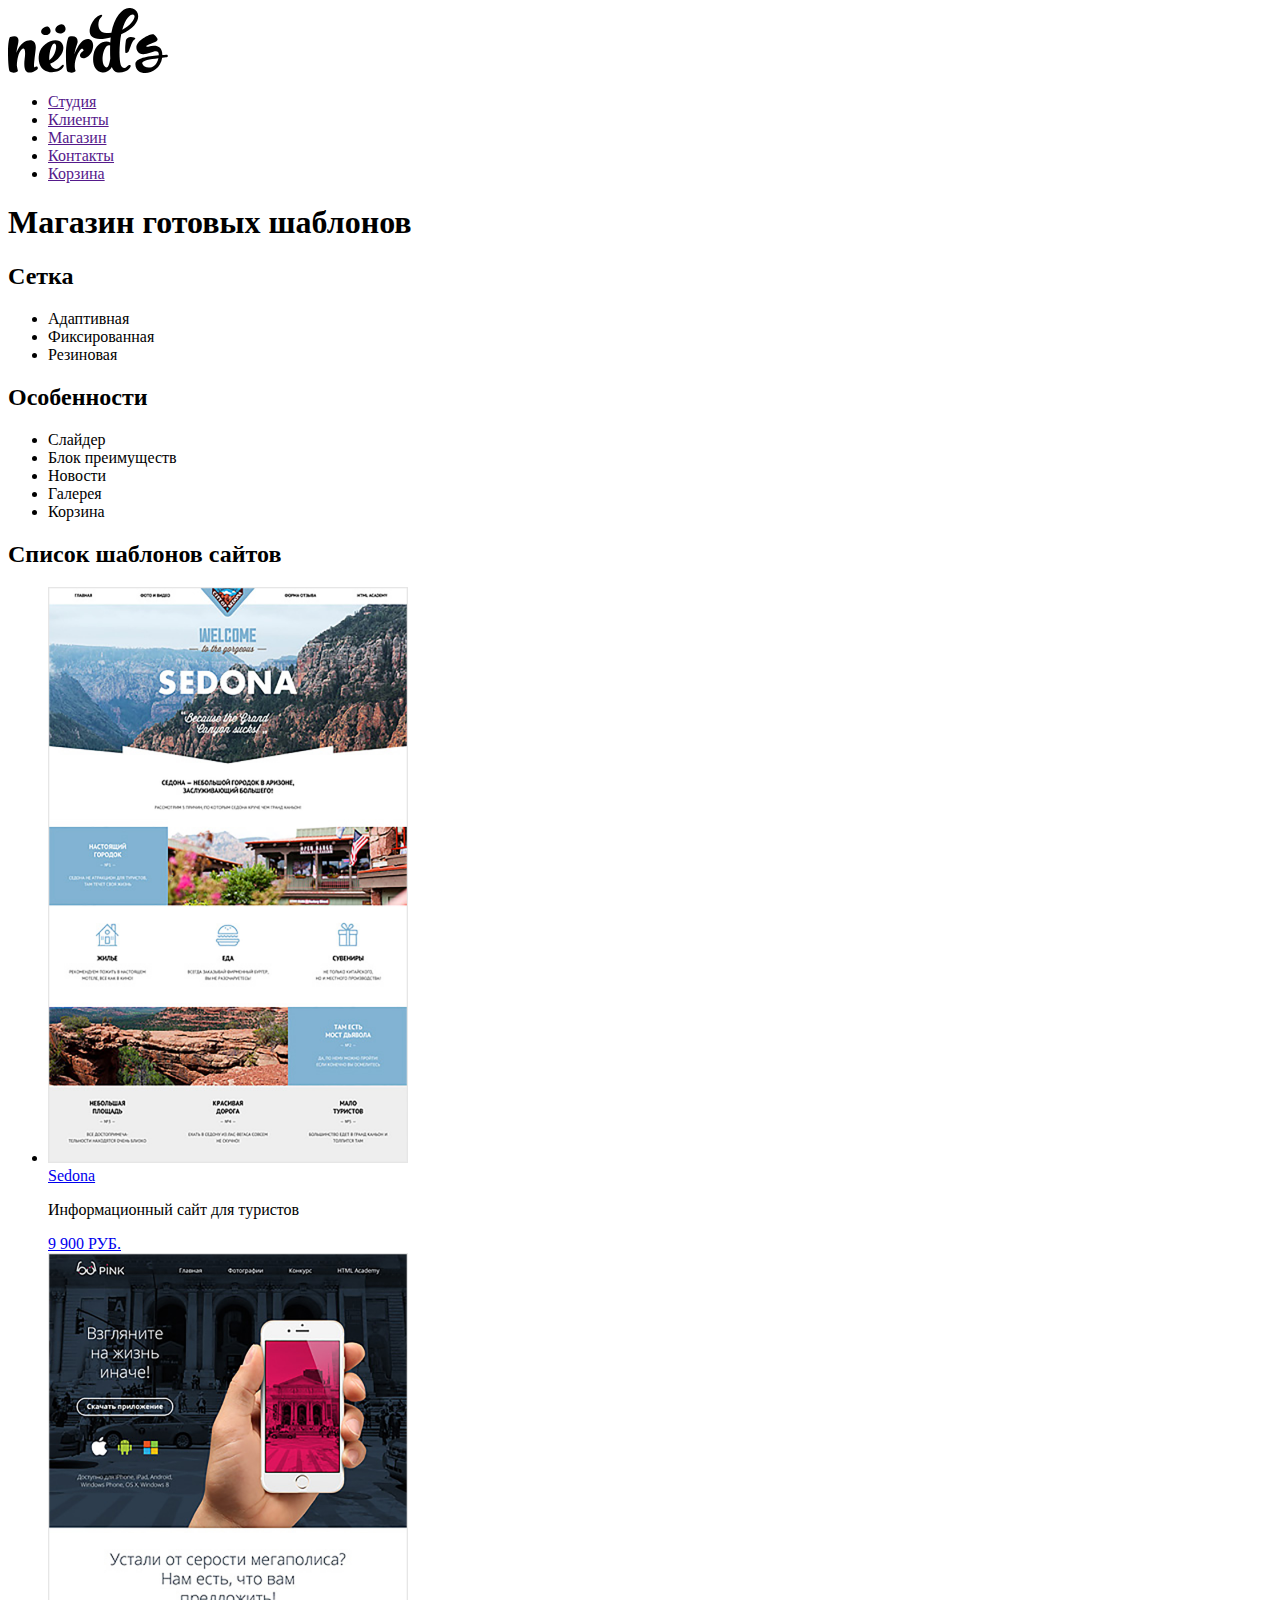
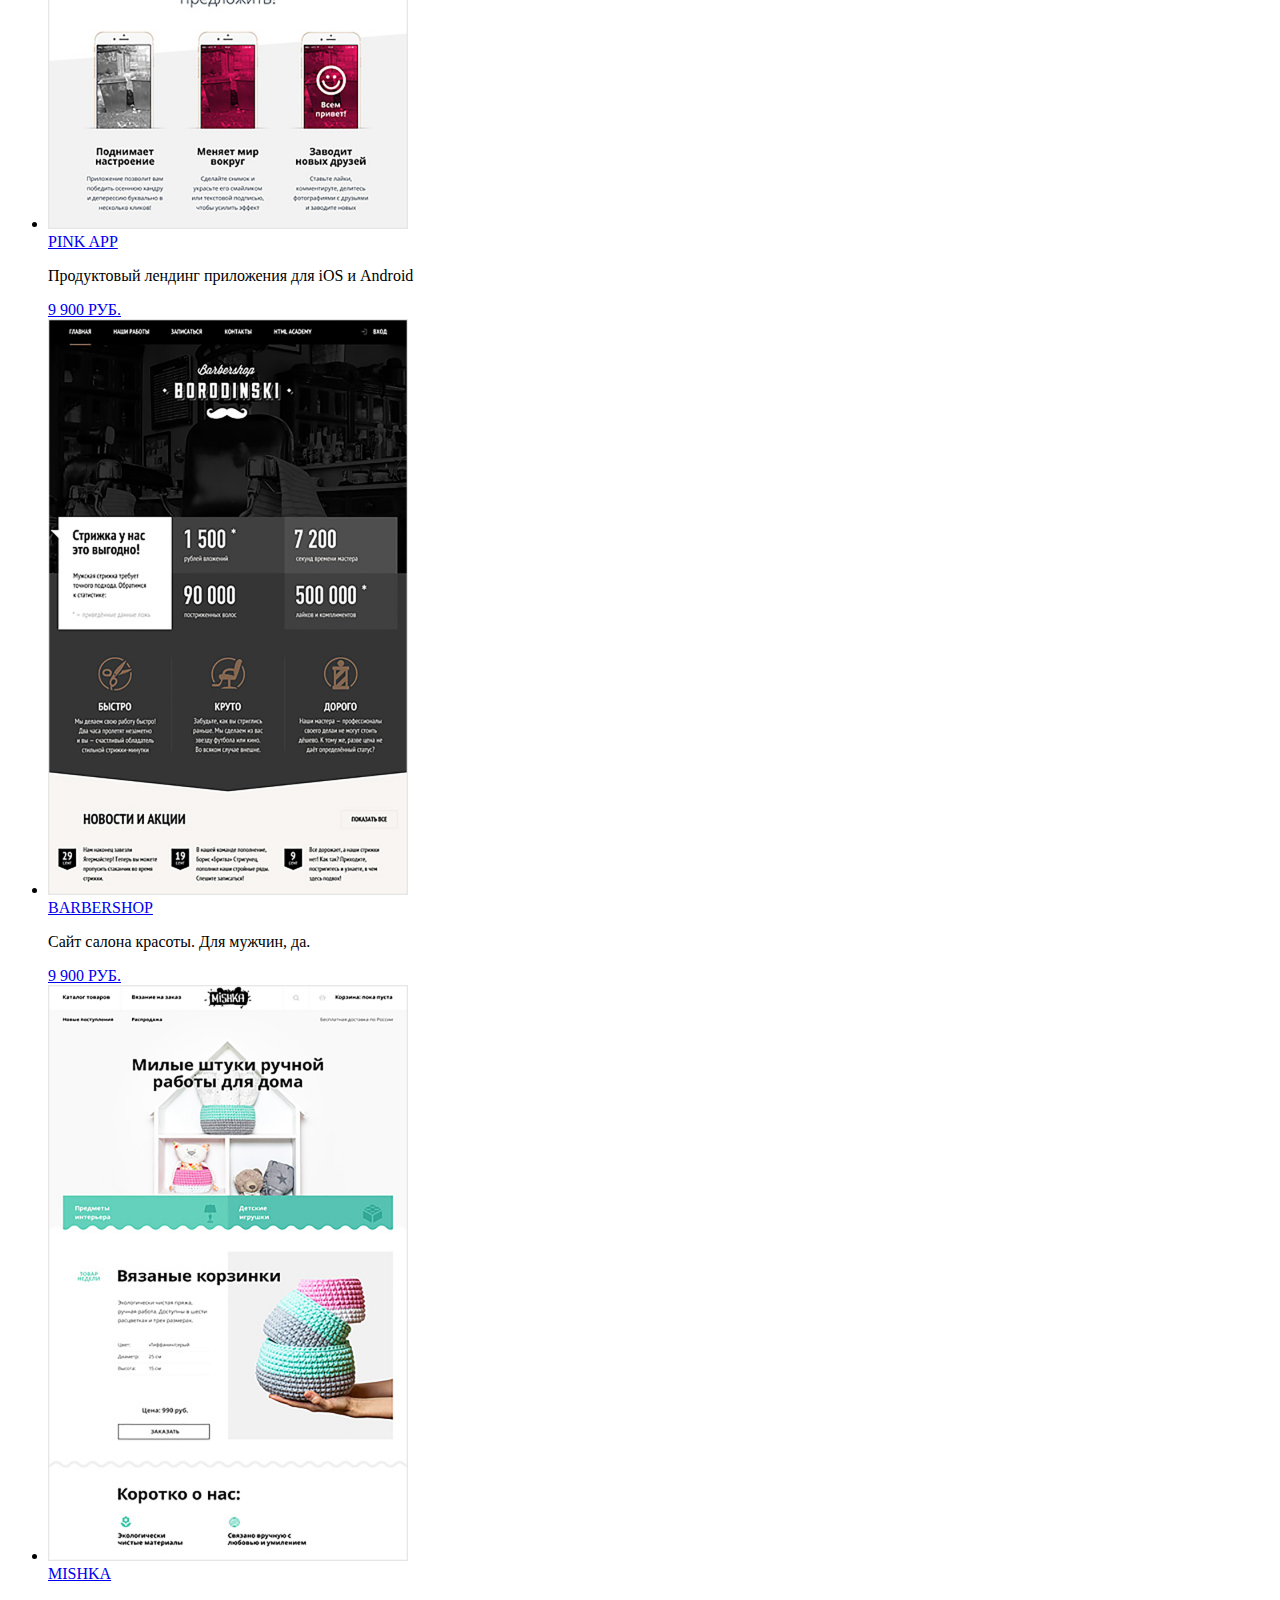
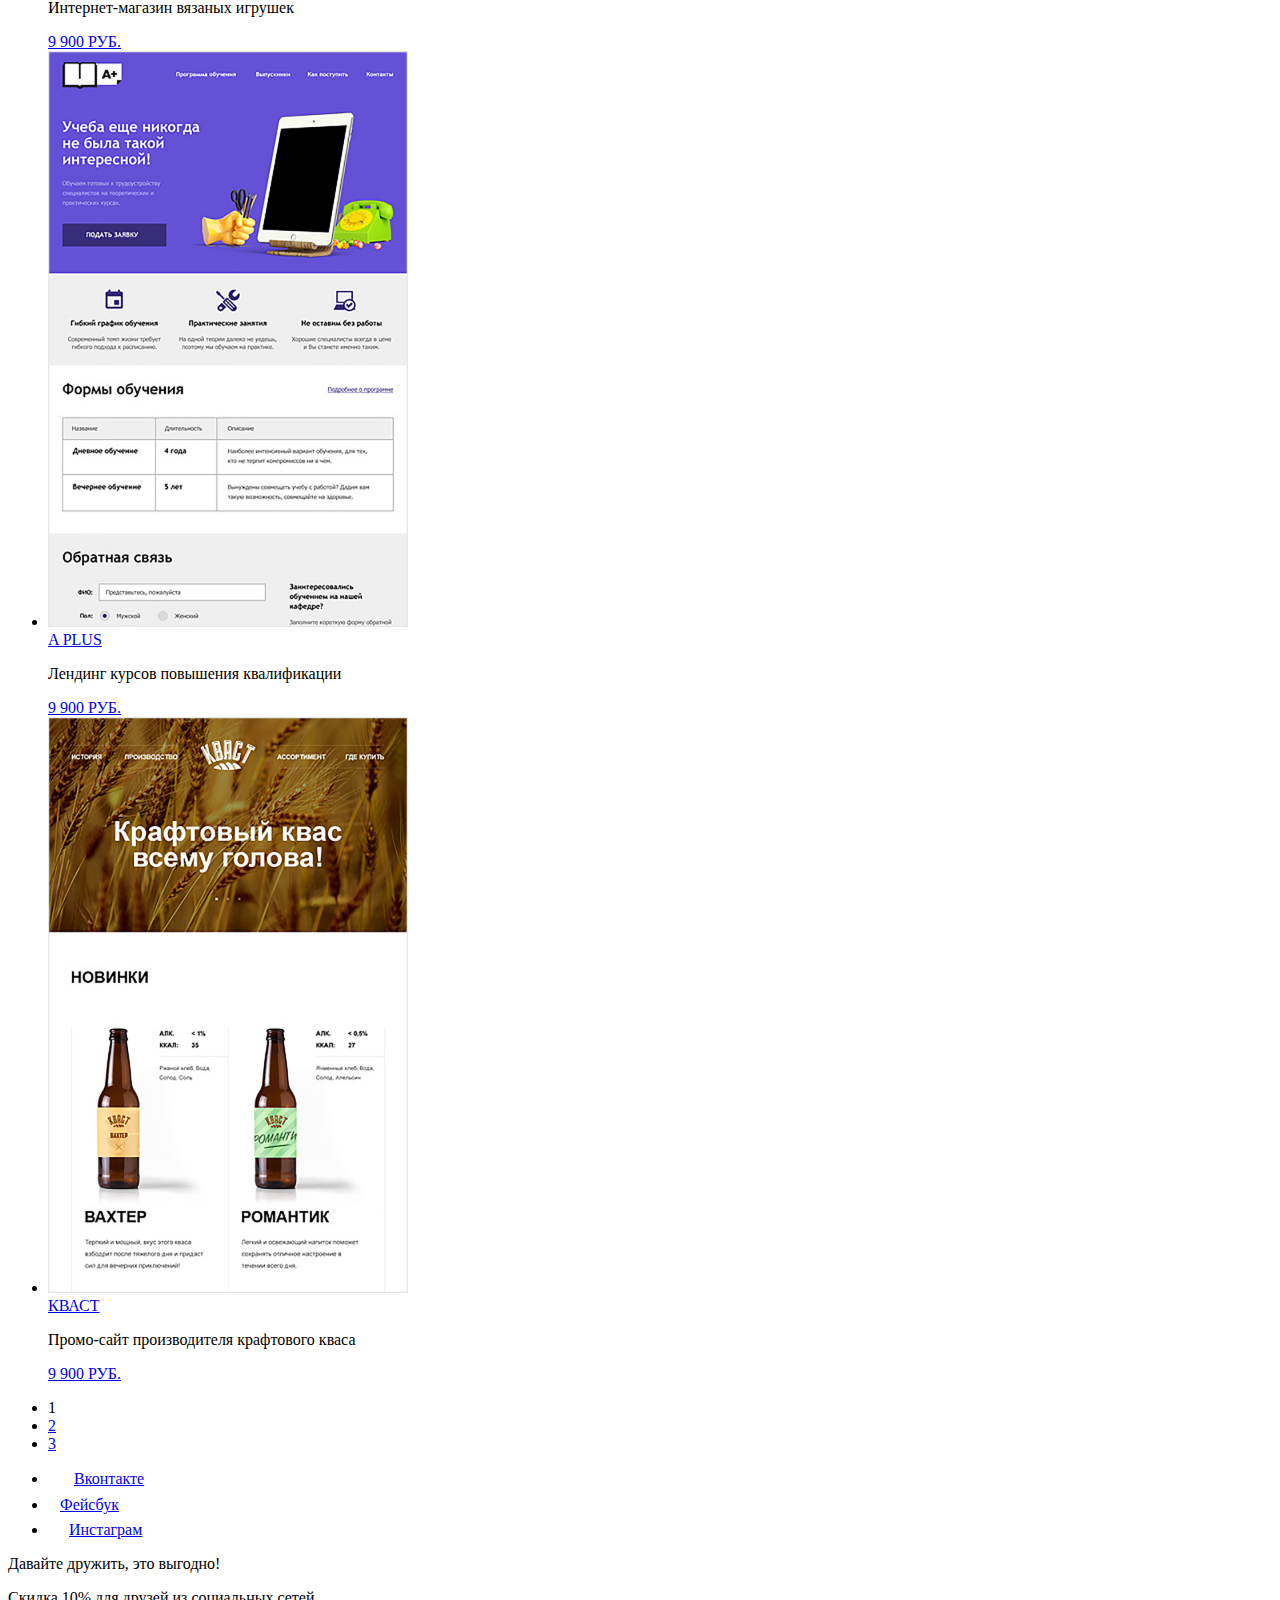
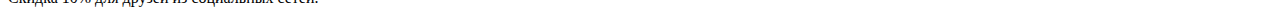
==== catalog.html @ 33300902 "Удалил лишнее, после замечаний" ====
<!DOCTYPE html>
<html lang="ru">
  <head>
    <meta charset="utf-8">
    <title>HTML Academy: Нёрдс</title>
  </head>
  <body>
    <header class="main-header">
      <nav class="main-navigation">
        <a class="main-header-logo" href="index.html">
          <svg xmlns="http://www.w3.org/2000/svg" width="160" height="65" viewBox="0 0 160 65"><path d="M157.936 49.374c-1.235.161-2.523.271-3.757.377v.056c-2.415 17.364-26.188 20.231-26.779 6.599-.269-6.167 11.593-7.95 23.398-9.088.429-11.09-15.901 5.667-21.608-4.601-5.019-9.025 14.632-17.938 16.728-16.102 6.438 5.636 3.404 6.618-1.379 8.335-9.49 3.41-5.791 4.107-4.511 3.726 7.569-2.253 14.366-1.04 14.312 8.317 1.288-.107 2.522-.163 3.757-.271 2.306-.215 2.467 2.435-.161 2.652zm-7.514.756c-9.124 1.028-17.013 2.436-16.153 5.355 1.716 5.573 13.577 6.818 16.153-5.355zM117.678 44.918c-.682-.037-.703-6.038.112-11.688 1.005-6.951 11.935-3.357 9.093-1.906-2.975 1.52-4.429 8.718-6.266 12.087-.635 1.161-2.605 1.526-2.939 1.507zM42.105 21.002c2.376 4.866-4.937 8.171-8.292 4.521-1.398-1.555-.755-4.56 2.636-6.193 1.697-.836 4.073-1.596 5.656 1.672zM57.062 18.861c2.585 5.297-5.38 8.896-9.031 4.922-1.522-1.695-.823-4.963 2.873-6.742 1.846-.911 4.432-1.736 6.158 1.82zM28.883 61.666c-7.919 5.338-14.219 4.159-12.212-10.848 1.45-10.904-.948-11.521-3.122-9.442-2.845 2.697-4.628 9.723-4.684 16.412a50.98 50.98 0 0 0 1.004 4.776c.334 1.63-4.907 3.315-7.974 1.011C.837 62.79 0 54.865 0 44.131c0-8.824 1.171-14.895 2.23-15.175 8.029-2.191 9.312 1.348 7.583 7.981a47.637 47.637 0 0 0-1.395 7.924c1.673-4.664 4.071-8.485 6.803-10.173 7.416-4.664 13.605-2.473 12.434 6.801-2.007 16.58-2.174 18.827-.39 17.535 2.231-1.574 3.68 1.238 1.618 2.642zM54.982 59.59c-2.175 3.484-7.806 5.171-13.216 4.552-7.75-.843-12.545-7.756-10.705-18.097 2.008-11.185 18.065-18.322 23.196-10.341 3.735 5.789-2.175 16.017-11.597 19.783l-.502.168c1.951 5.171 6.579 7.476 11.039 2.36 2.119-2.36 3.624-1.348 1.785 1.575zm-13.605-7.418c5.855-4.159 7.806-13.32 6.189-15.905-1.728-2.697-5.074 1.517-6.245 11.746-.111 1.461-.111 2.865.056 4.159zM83.091 44.992c-1.597 2.507-3.903 4.384-5.966 5.059-2.398.73-5.185.056-5.185-2.698 0-1.011.892-3.372 3.624-4.721-.168-1.911-1.394-2.417-2.286-1.686-3.345 2.586-7.417 12.25-6.356 19.221.055.168.055.337.055.506.168.617.335 1.237.558 1.854.557 1.574-4.907 3.316-7.973.956-1.059-.788-1.617-6.97-1.617-17.704 0-8.824 1.951-16.636 3.011-16.917 6.412-1.743 10.147 1.292 8.14 7.249-1.171 3.373-2.23 6.801-2.843 10.399 2.453-6.688 6.523-12.872 9.812-14.501 5.856-2.923 10.092.956 8.867 7.813-.056.11-.112.393-.112.449-.056.562-.566 2.302-.39 1.741-.516 1.645-.892 2.277-1.339 2.98z"/><path d="M113.207 26.161a86.988 86.988 0 0 0-1.115 7.531c-1.059 10.06-.612 18.996.613 22.986.726 2.137 3.457 4.946 6.078 2.023 2.843-3.203 5.967-1.349 2.174 2.416-2.34 2.305-6.689 3.878-11.039 3.428-3.123-.393-5.018-2.415-6.134-5.505-.444.898-.947 1.685-1.56 2.302-2.119 2.193-4.685 3.43-7.974 3.092-6.637-.73-10.538-7.923-8.699-18.153 1.952-10.791 11.319-14.725 16.728-11.857.112-1.349.223-2.699.335-4.104.055-.281.055-.562.11-.843a96.962 96.962 0 0 1-4.962.956C73.787 34.423 82.04 14.864 87.894 9.75c6.636-5.733 7.36-1.855 5.297-.562-3.68 2.36-5.297 15.905 5.241 15.905 1.729 0 3.346-.112 4.962-.281C106.685 6.49 116.665-2.391 124.75.532c8.976 3.26 8.029 17.535-11.543 25.629zm-10.928 24.393c-.224-3.542-.224-7.532-.167-11.636 0-.506.056-1.011.056-1.461-3.346-1.518-6.635 3.653-7.473 10.792-.946 8.373 2.788 12.813 4.908 10.791 1.617-1.631 2.453-6.803 2.676-8.486zm24.086-43.165c-1.784-2.642-8.307.562-12.098 14.332 9.535-4.554 13.326-12.422 12.098-14.332z"/></svg>
      </a>
        <ul class="site-navigation">
          <li><a href="">Студия</a></li>
          <li><a href="">Клиенты</a></li>
          <li><a href="">Магазин</a></li><!--Ссылку убрал-->
          <li><a href="">Контакты</a></li>
          <li><a href="">Корзина</a></li>
        </ul>
      </nav>
    </header>
    <main class="container">
      <h1 class="page-title">Магазин готовых шаблонов</h1><!--вытащил из article-->
      <article><!--Это дополнительная обёртка для стилизации-->
        <section class="filters">
        <h2 class="visually-hidden">Сетка</h2>
          <ul>
            <li>Адаптивная</li>
            <li>Фиксированная</li>
            <li>Резиновая</li>
          </ul>
        <h2 class="visually hidden">Особенности</h2>
          <ul>
            <li>Слайдер</li>
            <li>Блок преимуществ</li>
            <li>Новости</li>
            <li>Галерея</li>
            <li>Корзина</li>
          </ul>
      </section>
    </article>
      <section class="catalog">
        <h2 class="visually-hidden">Список шаблонов сайтов</h2>
        <ul class="catalog-list">
          <li class="catalog-item">
            <img src="img/content/img-sedona-jpg@3x.jpg" width="360" height="576"
              alt="Sedona-информационный сайт для туристов">
            <div><a href="#">Sedona</a>
              <p>Информационный сайт для туристов</p>
              <a class="button" href="#">9 900 РУБ.</a>
            </div>
          </li>
          <li class="catalog-item">
            <img src="img/content/img-pink-jpg@3x.jpg" width="360" height="576"
              alt="PINK APP-Продуктовый лендинг приложения для iOS и Android">
            <div><a href="#">PINK APP</a>
              <p>Продуктовый лендинг приложения для iOS и Android</p>
              <a class="button" href="#">9 900 РУБ.</a>
            </div>
          </li>
          <li class="catalog-item">
            <img src="img/content/img-barbershop-jpg@3x.jpg" width="360" height="576"
              alt="BARBERSHOP-Сайт салона красоты. Для мужчин, да.">
            <div><a href="#">BARBERSHOP</a>
              <p>Сайт салона красоты. Для мужчин, да.</p>
              <a class="button" href="#">9 900 РУБ.</a>
            </div>
          </li>
          <li class="catalog-item">
            <img src="img/content/img-mishka-jpg@3x.jpg" width="360" height="576"
              alt="MISHKA-Интернет-магазин вязаных игрушек">
            <div><a href="#">MISHKA</a>
              <p>Интернет-магазин вязаных игрушек</p>
              <a class="button" href="#">9 900 РУБ.</a>
            </div>
          </li>
          <li class="catalog-item">
            <img src="img/content/img-aplus-jpg@3x.jpg" width="360" height="576"
              alt="A PLUS-Лендинг курсов повышения квалификации">
            <div><a href="#">A PLUS</a>
              <p>Лендинг курсов повышения квалификации</p>
              <a class="button" href="#">9 900 РУБ.</a>
            </div>
          </li>
          <li class="catalog-item">
            <img src="img/content/img-kvast-jpg@3x.jpg" width="360" height="576"
              alt="КВАСТ-Промо-сайт производителя крафтового кваса">
            <div><a href="#">КВАСТ</a>
              <p>Промо-сайт производителя крафтового кваса</p>
              <a class="button" href="#">9 900 РУБ.</a>
            </div>
          </li>
        </ul>
        <ul class="pagination-list">
          <li class="pagination-item pagination-item-current"><a>1</a></li>
          <li class="pagination-item"><a href="#">2</a></li>
          <li class="pagination-item"><a href="#">3</a></li>
          <!--<li class="pagination-item"><a>Следующая</a></li> Тут будет кнопка "Следующая страница"-->
        </ul>
      </section>
    </main>
    <footer>
      <ul>
        <li><a href="#"><svg xmlns="http://www.w3.org/2000/svg" width="26" height="15" viewBox="0 0 26 15"><path fill="#FFF" d="M16.138 11.51c.956-.309 2.18 2.04 3.483 2.939.978.681 1.727.534 1.727.534l3.473-.05s1.815-.112.957-1.554c-.071-.12-.503-1.069-2.585-3.022-2.177-2.043-1.882-1.712.739-5.244 1.597-2.153 2.236-3.468 2.036-4.028-.192-.539-1.365-.399-1.365-.399L20.69.713c-.381.001-.704.119-.851.515-.003.004-.621 1.666-1.445 3.079-1.741 2.989-2.436 3.148-2.724 2.961-.661-.433-.494-1.737-.494-2.664 0-2.897.432-4.105-.846-4.417-.427-.104-.739-.172-1.828-.182-1.392-.021-2.574 0-3.244.329-.445.223-.786.712-.579.74.26.035.843.16 1.155.586.401.552.389 1.789.389 1.789s.229 3.411-.54 3.834c-.528.29-1.25-.302-2.803-3.016-.793-1.388-1.392-2.922-1.392-2.922s-.116-.285-.326-.441c-.25-.185-.6-.244-.6-.244L.848.684S.29.7.085.946c-.182.218-.015.668-.015.668s2.909 6.881 6.203 10.347c3.02 3.182 6.452 2.971 6.452 2.971h1.555s.469-.054.709-.312c.224-.24.214-.691.214-.691s-.031-2.109.935-2.419z"/></svg>Вконтакте</a></li>
        <li><a href="#"><svg xmlns="http://www.w3.org/2000/svg" width="12" height="22" viewBox="0 0 12 22"><path fill="#FFF" d="M12 4V0H8a4 4 0 0 0-4 4v4H0v4h4v10h4V12h4V8H8V4h4z"/></svg>Фейсбук</a></li>
        <li><a href="#"><svg xmlns="http://www.w3.org/2000/svg" width="21" height="21" viewBox="0 0 21 21"><path fill="#FFF" d="M18 0H3C1.35 0 0 1.35 0 3v15c0 1.65 1.35 3 3 3h15c1.65 0 3-1.35 3-3V3c0-1.65-1.35-3-3-3zm-7.5 7c1.93 0 3.5 1.57 3.5 3.5S12.43 14 10.5 14 7 12.43 7 10.5 8.57 7 10.5 7zM18 18H3V9h1.181A6.504 6.504 0 0 0 4 10.5a6.5 6.5 0 1 0 13 0 6.45 6.45 0 0 0-.181-1.5H18v9zm0-11h-4V3h4v4z"/></svg>Инстаграм</a></li>
      </ul>
      <div>
        <p>Давайте дружить, это выгодно!</p>
        <p>Скидка 10% для друзей из социальных сетей.</p>
      </div>
    </footer>
  </body>
</html>
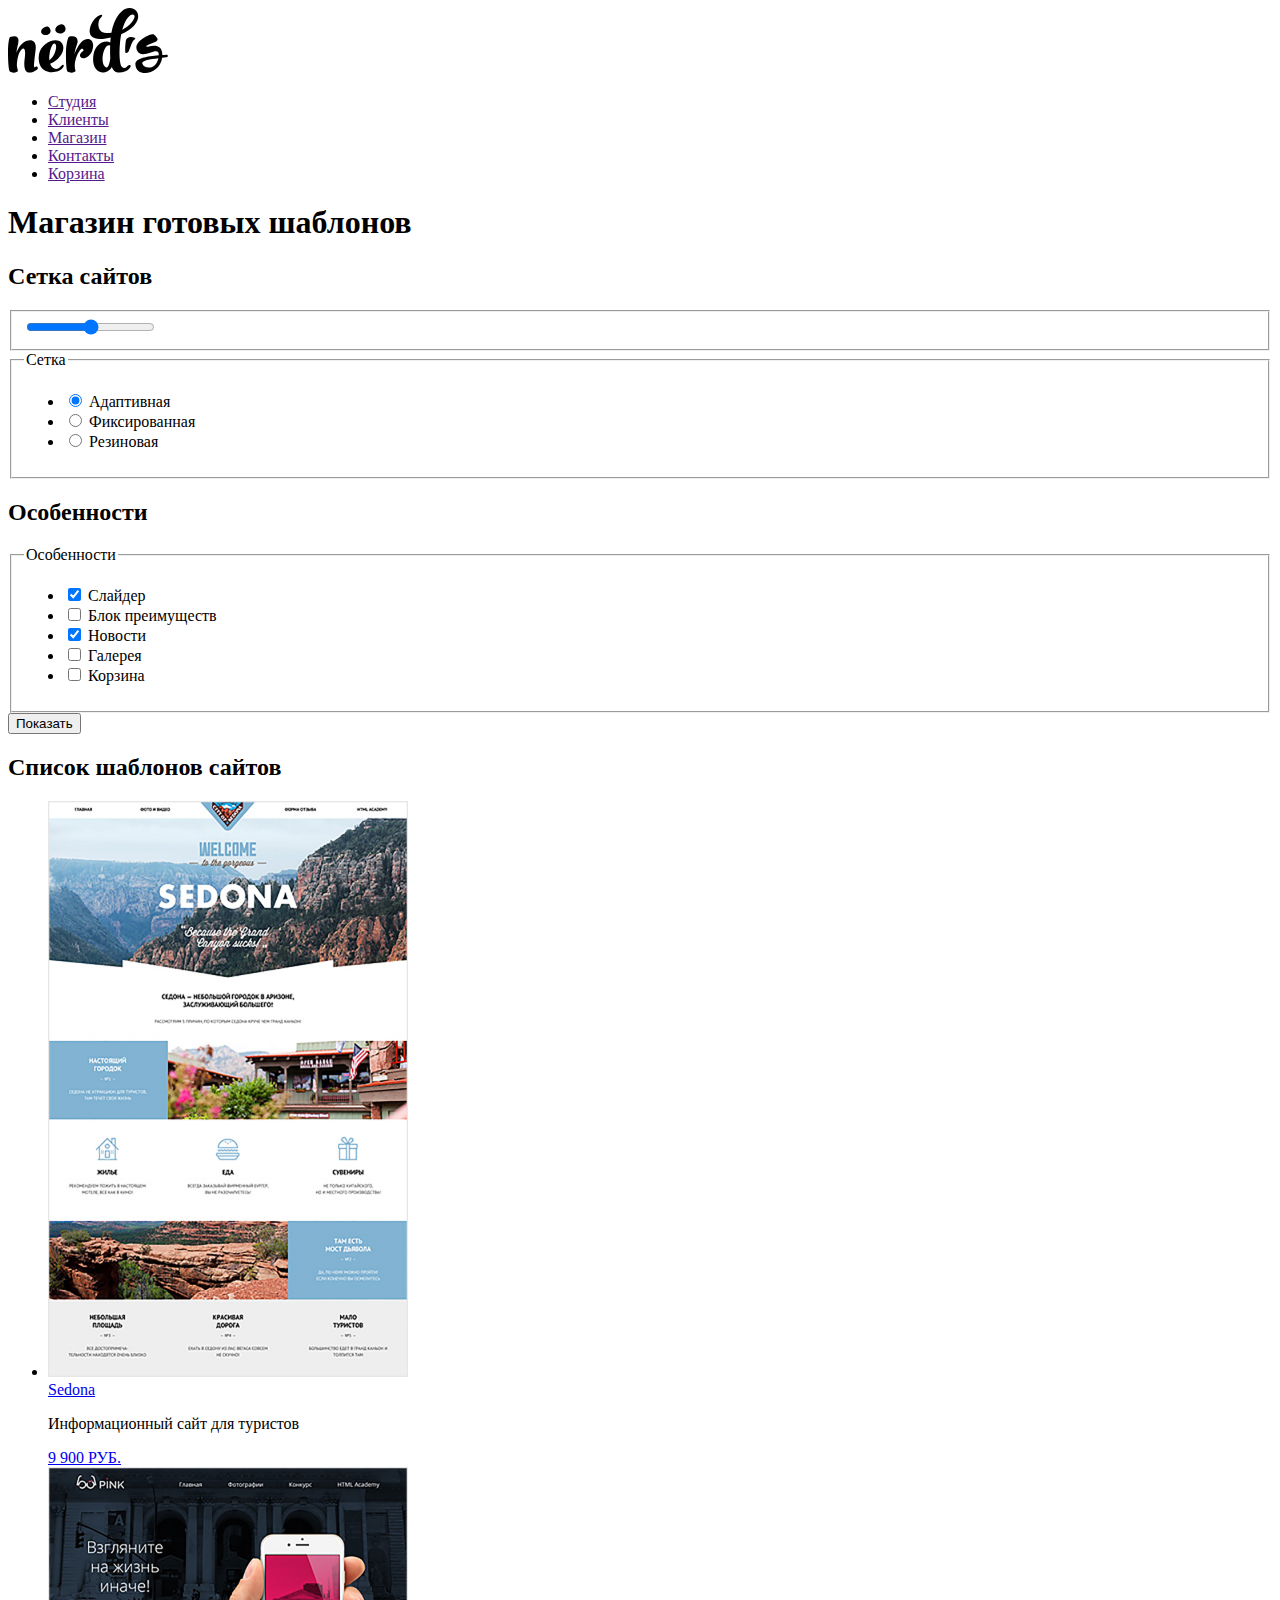
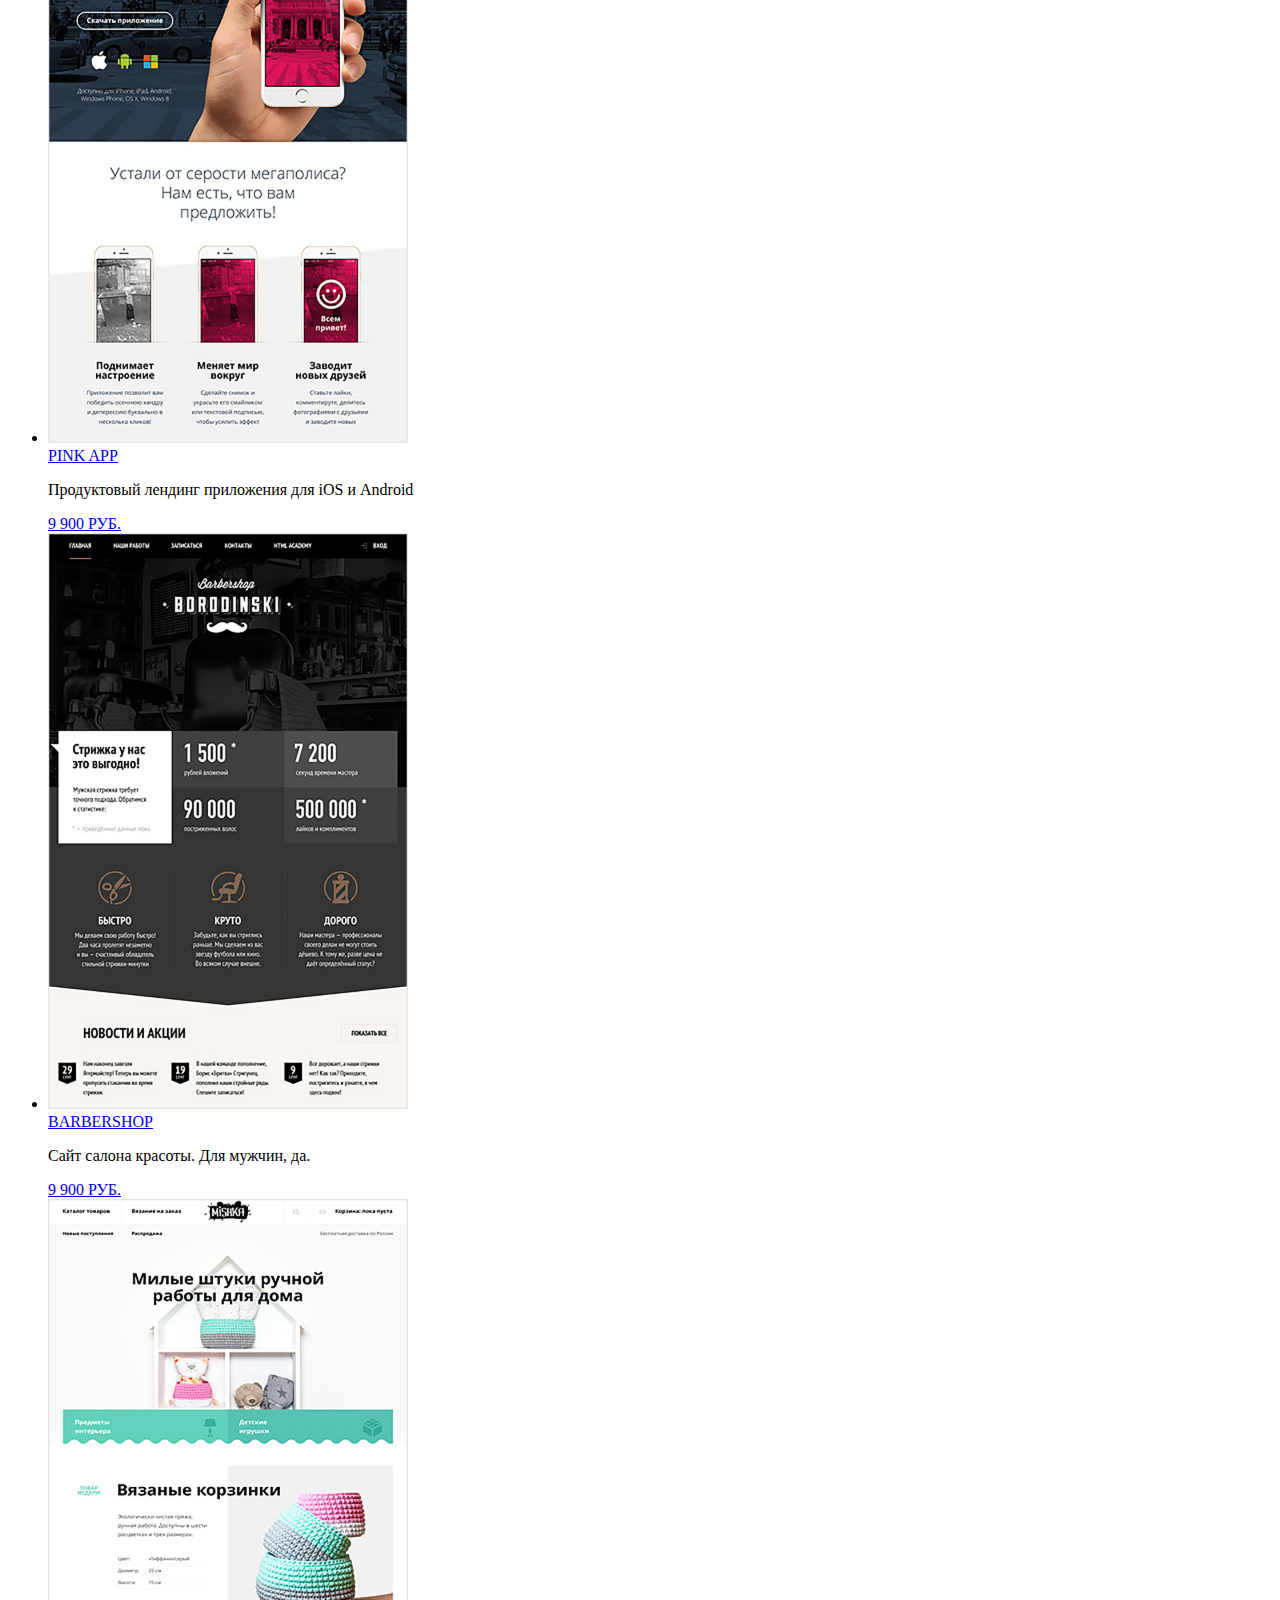
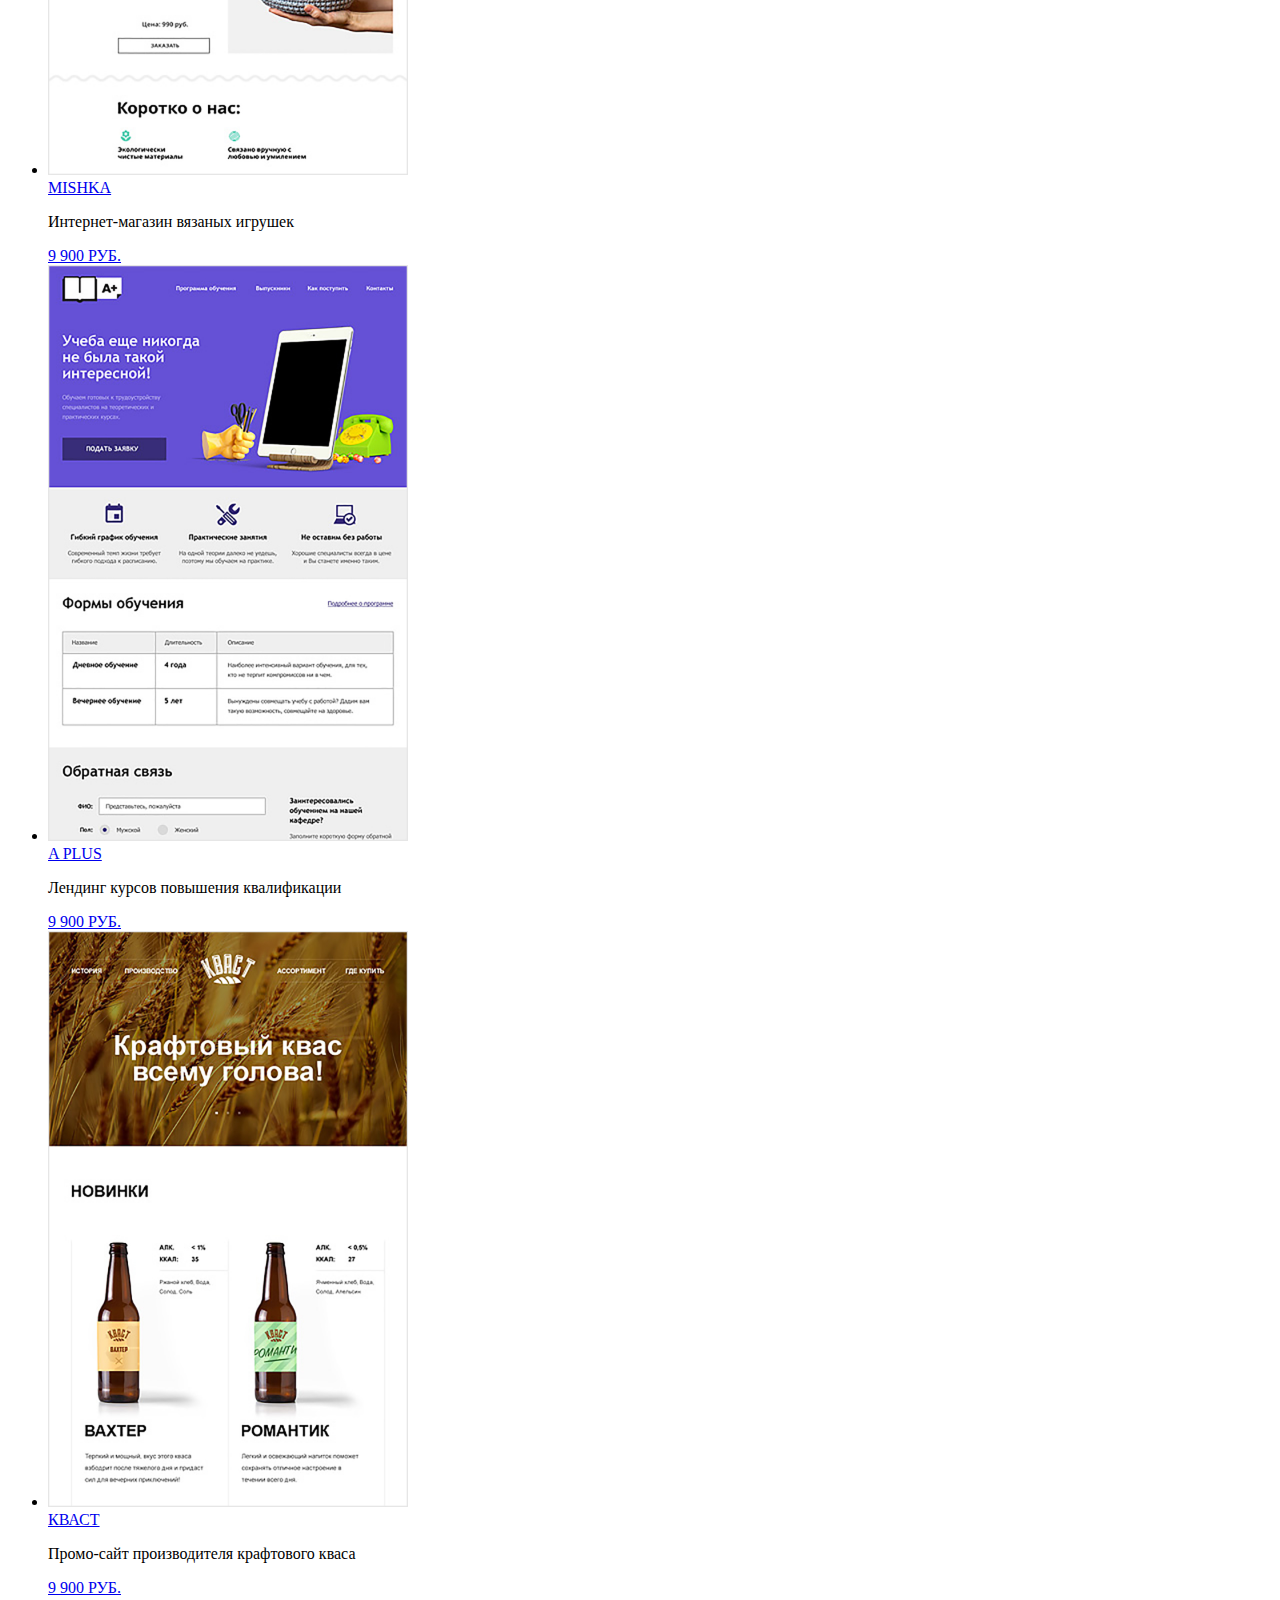
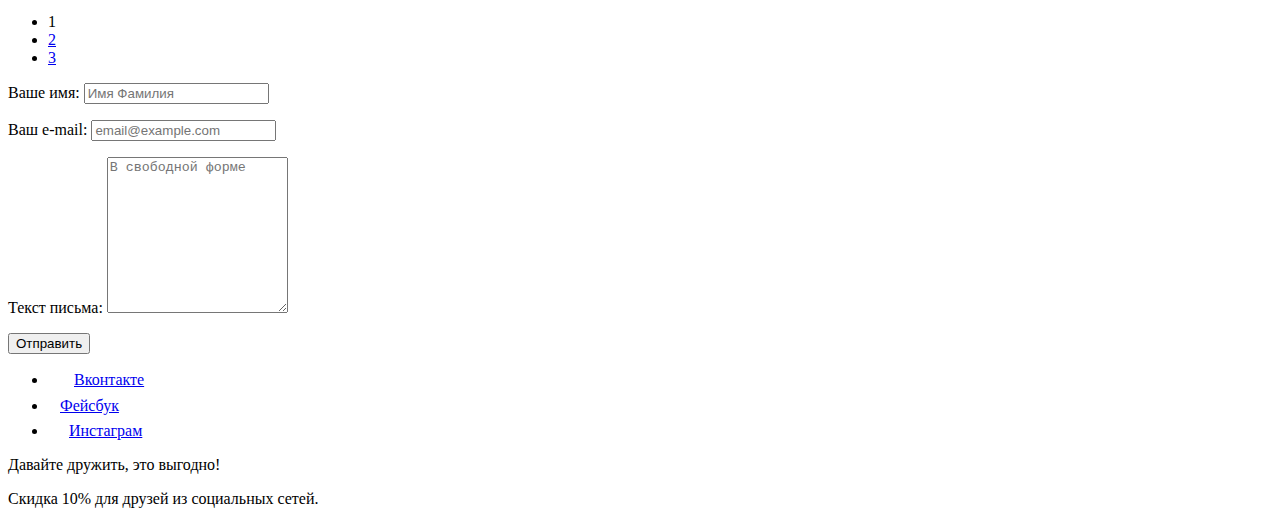
==== commit b2a6c767: "Сделаль задание №4" ====
--- a/catalog.html
+++ b/catalog.html
@@ -20,23 +20,54 @@
       </nav>
     </header>
     <main class="container">
-      <h1 class="page-title">Магазин готовых шаблонов</h1><!--вытащил из article-->
+      <h1 class="page-title">Магазин готовых шаблонов</h1>
       <article><!--Это дополнительная обёртка для стилизации-->
         <section class="filters">
-        <h2 class="visually-hidden">Сетка</h2>
+        <h2 class="visually-hidden">Сетка сайтов</h2>
+        <form class="filter" method="get" action="https://echo.htmlacademy.ru">
+          <fieldset>
+            <input type="range">
+          </fieldset>
+          <fieldset>
+            <legend>Сетка</legend>
+            <ul>
+                <li class="filter-option">
+                  <input class="visually-hidden filter-input filter-input-radio" type="radio" name="net-group"
+                id="filter-adaptive" value="adaptive" checked>
+                  <label for="filter-adaptive">Адаптивная</li>
+                <li class="filter-option">
+                  <input class="visually-hidden filter-input filter-input-radio" type="radio" name="net-group"
+                id="filter-fixed" value="fixed">
+                  <label for="filter-fixed">Фиксированная</li>
+                <li class="filter-option">
+                  <input class="visually-hidden filter-input filter-input-radio" type="radio" name="net-group"
+                id="filter-flex" value="flex">
+                  <label for="filter-flex">Резиновая</li>
+                </ul>
+          </fieldset>
+          <h2 class="visually-hidden">Особенности</h2>
+          <fieldset>
+            <legend>Особенности</legend>
           <ul>
-            <li>Адаптивная</li>
-            <li>Фиксированная</li>
-            <li>Резиновая</li>
-          </ul>
-        <h2 class="visually hidden">Особенности</h2>
-          <ul>
-            <li>Слайдер</li>
-            <li>Блок преимуществ</li>
-            <li>Новости</li>
-            <li>Галерея</li>
-            <li>Корзина</li>
-          </ul>
+            <li class="filter-option">
+              <input class="visually-hidden filter-input filter-input-checkbox" type="checkbox" name="slider" checked id="slider">
+              <label for="slider">Слайдер</li>
+            <li class="filter-option">
+              <input class="visually-hidden filter-input filter-input-checkbox" type="checkbox" name="block-advantageous" id="block-advantageous">
+              <label for="block-advantageous">Блок преимуществ</li>
+            <li class="filter-option">
+              <input class="visually-hidden filter-input filter-input-checkbox" type="checkbox" name="news" checked id="news">
+              <label for="news">Новости</li>
+            <li class="filter-option">
+              <input class="visually-hidden filter-input filter-input-checkbox" type="checkbox" name="gallery" id="gallery">
+              <label for="gallery">Галерея</li>
+            <li class="filter-option">
+              <input class="visually-hidden filter-input filter-input-checkbox" type="checkbox" name="bin" id="bin">
+              <label for="bin">Корзина</li>
+            </ul>
+          </fieldset>
+          <button type="submit" class="filter-button button">Показать</button>
+        </form>
       </section>
     </article>
       <section class="catalog">
@@ -98,6 +129,21 @@
           <!--<li class="pagination-item"><a>Следующая</a></li> Тут будет кнопка "Следующая страница"-->
         </ul>
       </section>
+      <form class="write-to-us" action="https://echo.htmlacademy.ru" method="post">
+        <p class="write-to-us-item">
+          <label for="write-to-us-item">Ваше имя:<label>
+          <input id="write-to-us-item"type="text" name="name" value="" placeholder="Имя Фамилия" required>
+        </p>
+        <p class="write-to-us-item">
+          <label for="write-to-us-email">Ваш e-mail:</label>
+        <input id="write-to-us-email" type="email" name="email" value="" placeholder="email@example.com" required>
+        </p>
+        <p class="write-to-us-item">
+          <label for="write-to-us-letter_text">Текст письма:</label>
+        <textarea id="write-to-us-letter_text" name="letter_text" placeholder="В свободной форме" rows="10" required></textarea>
+        </p>
+        <button class="button" type="submit">Отправить</button>
+      </form>
     </main>
     <footer>
       <ul>
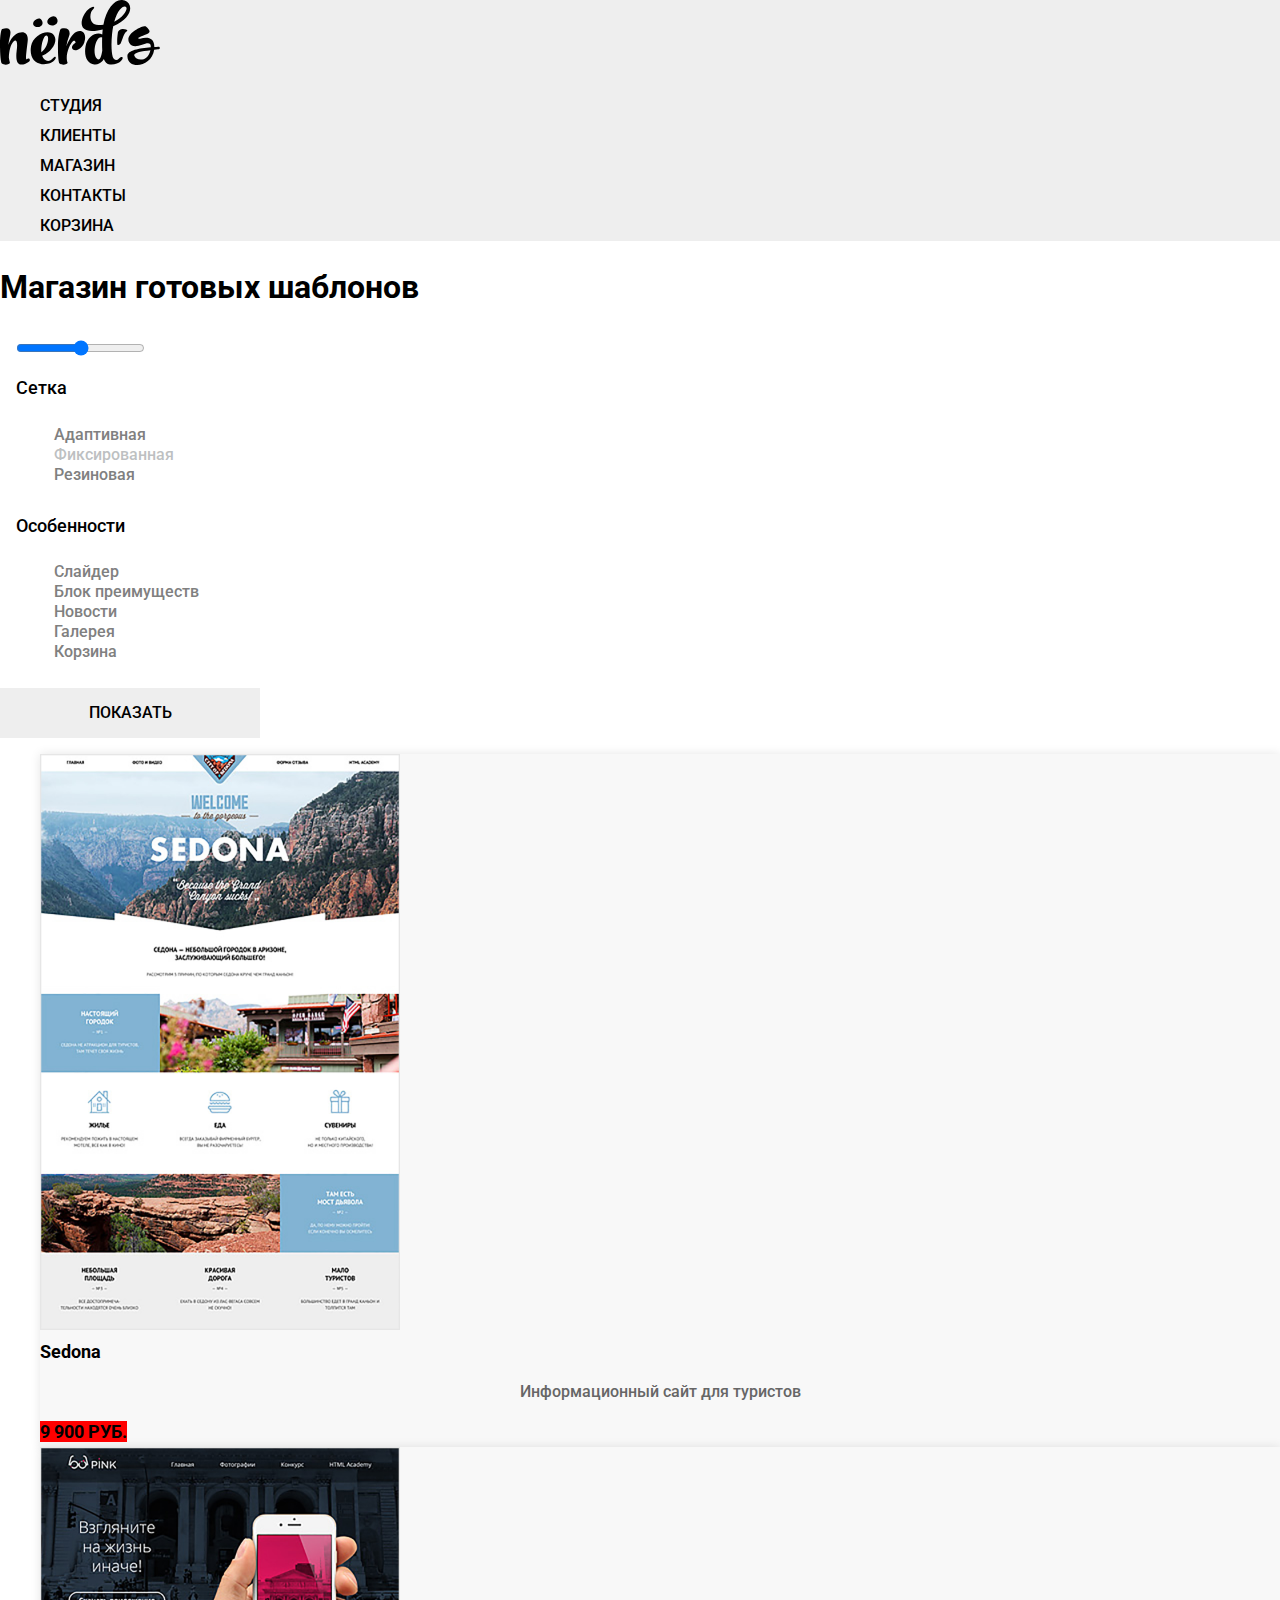
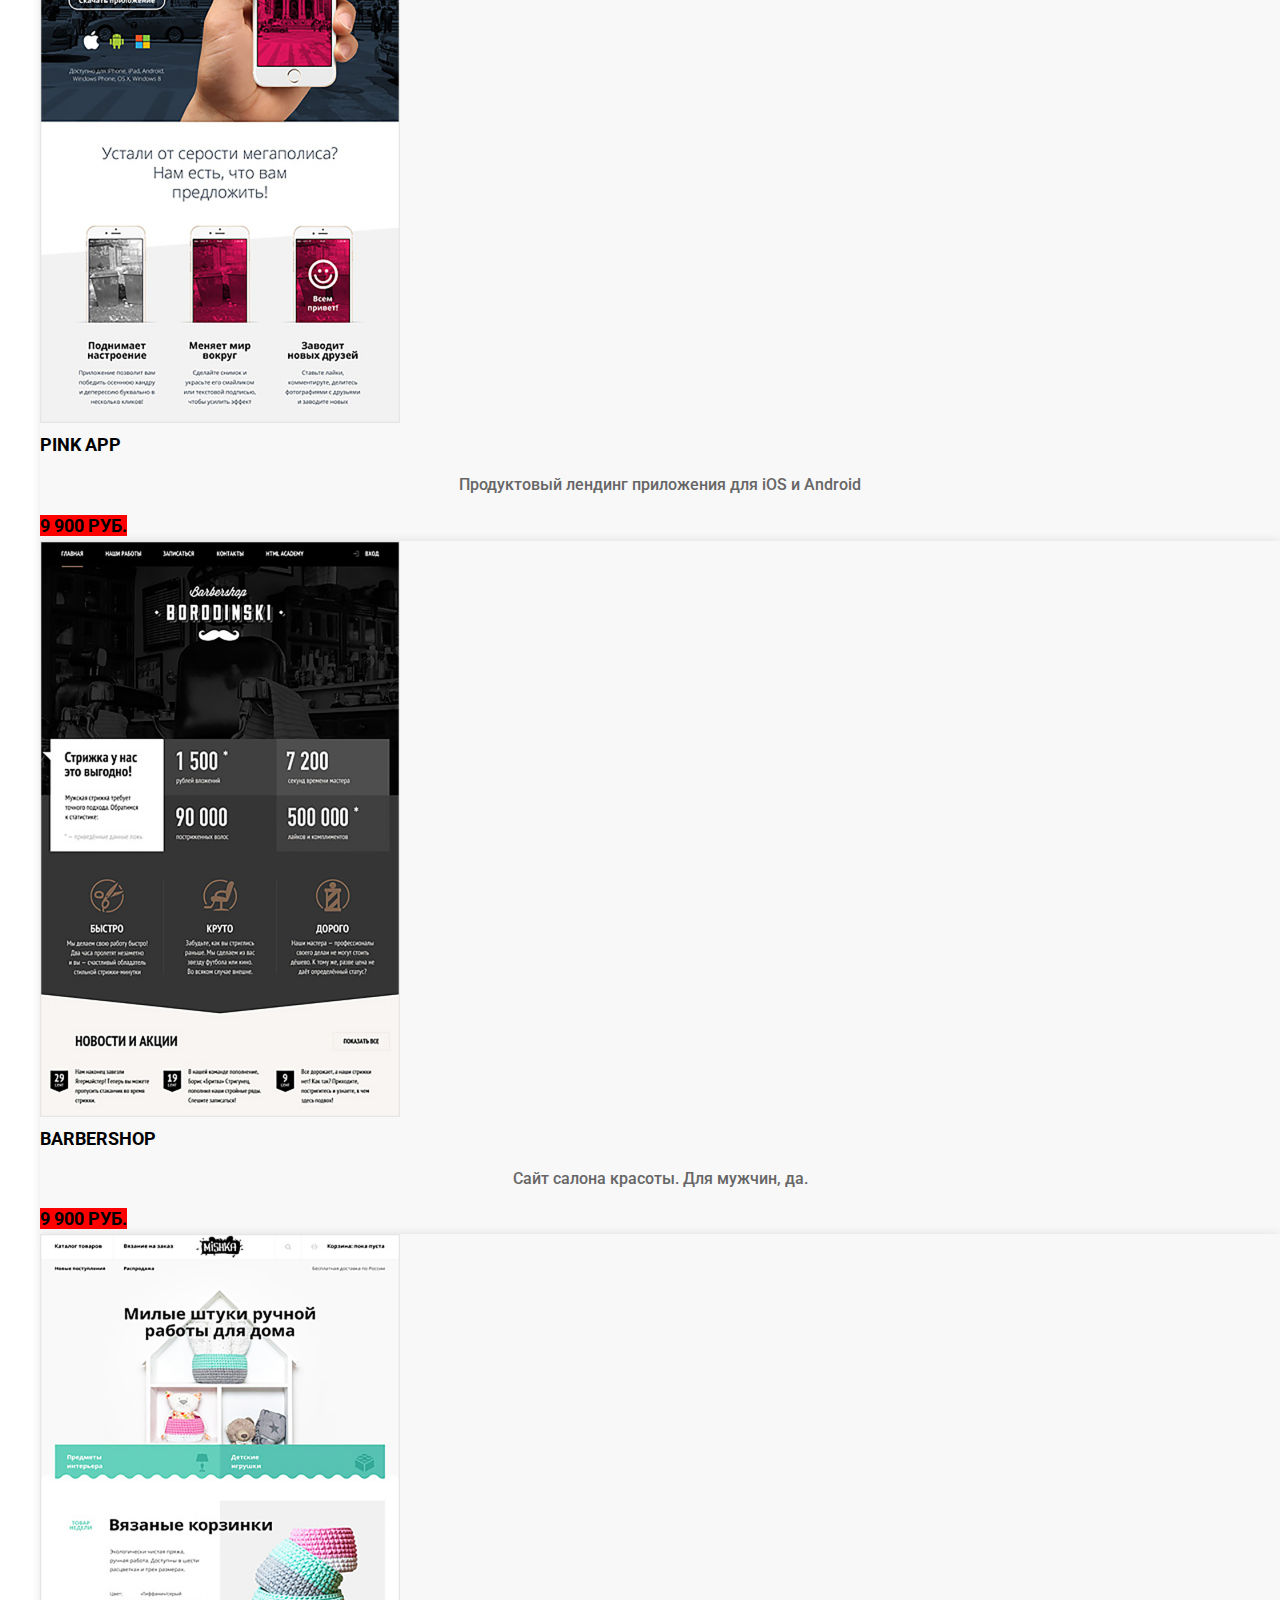
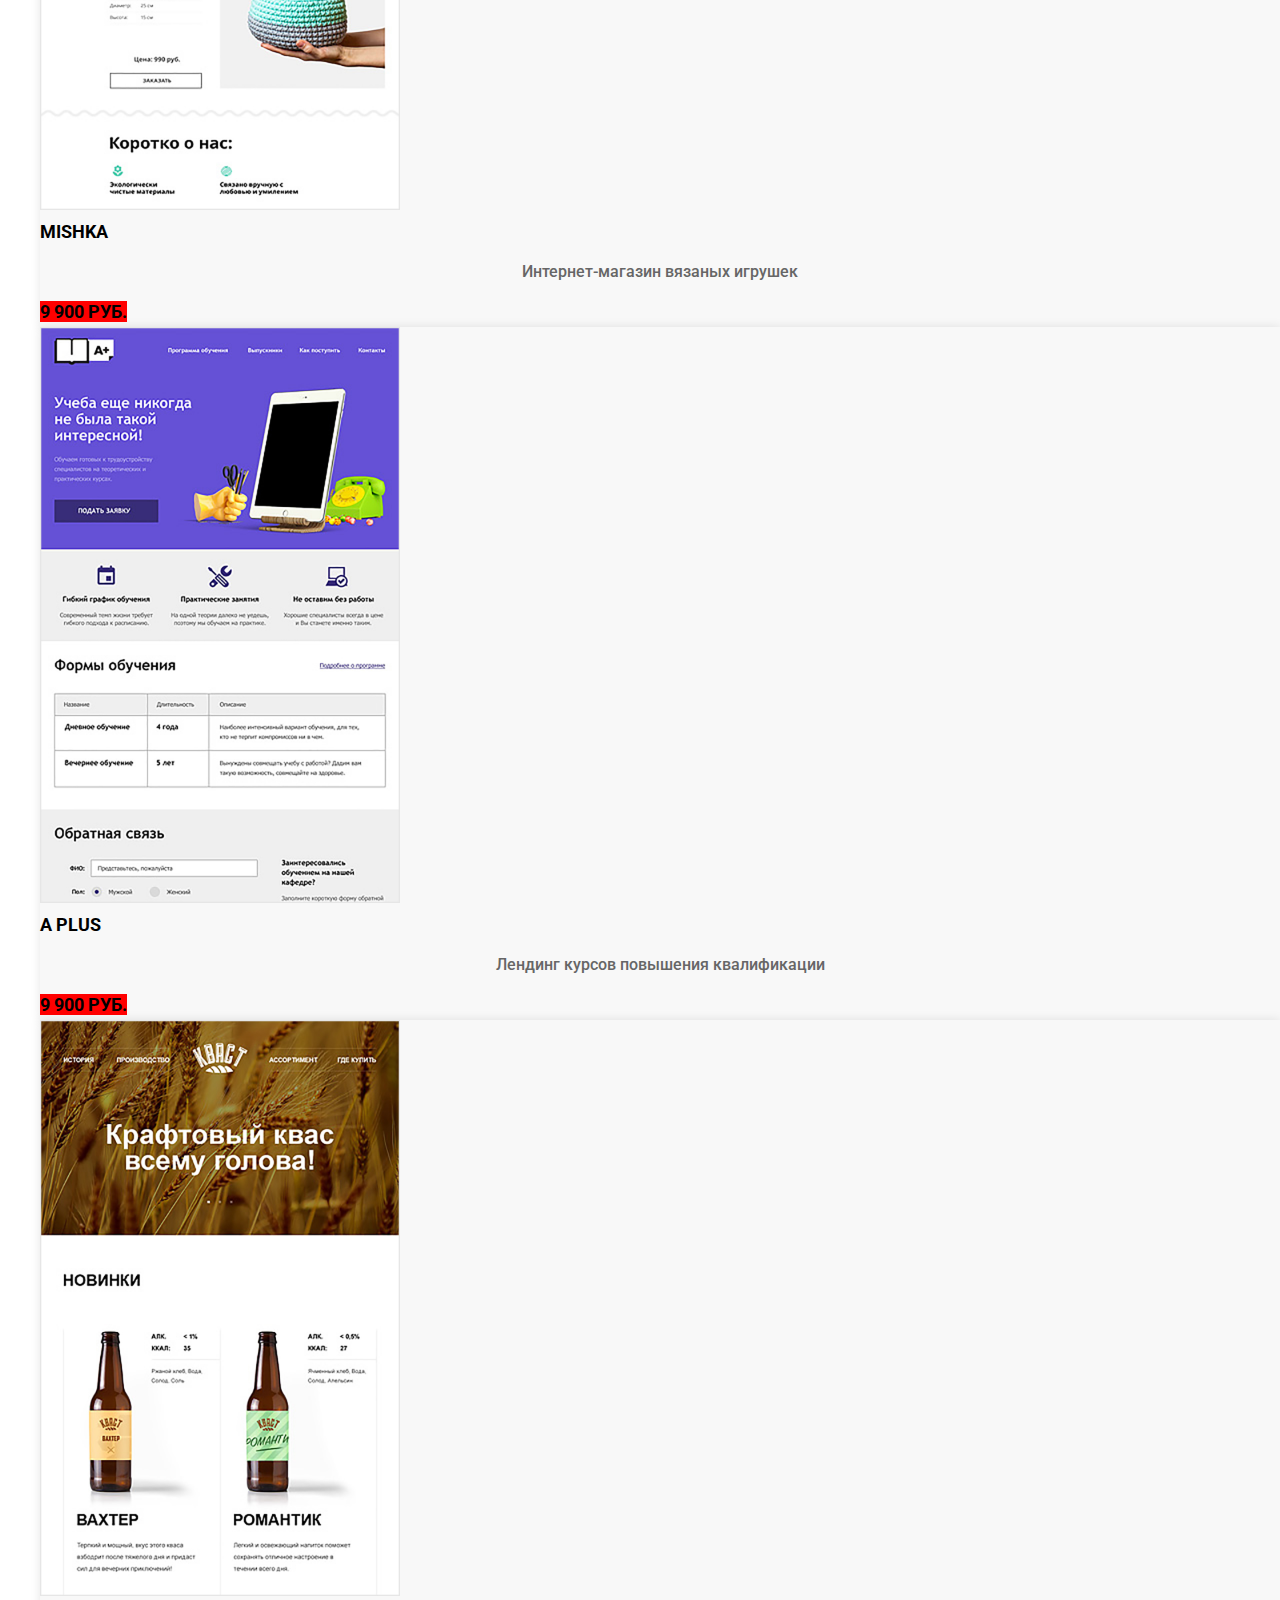
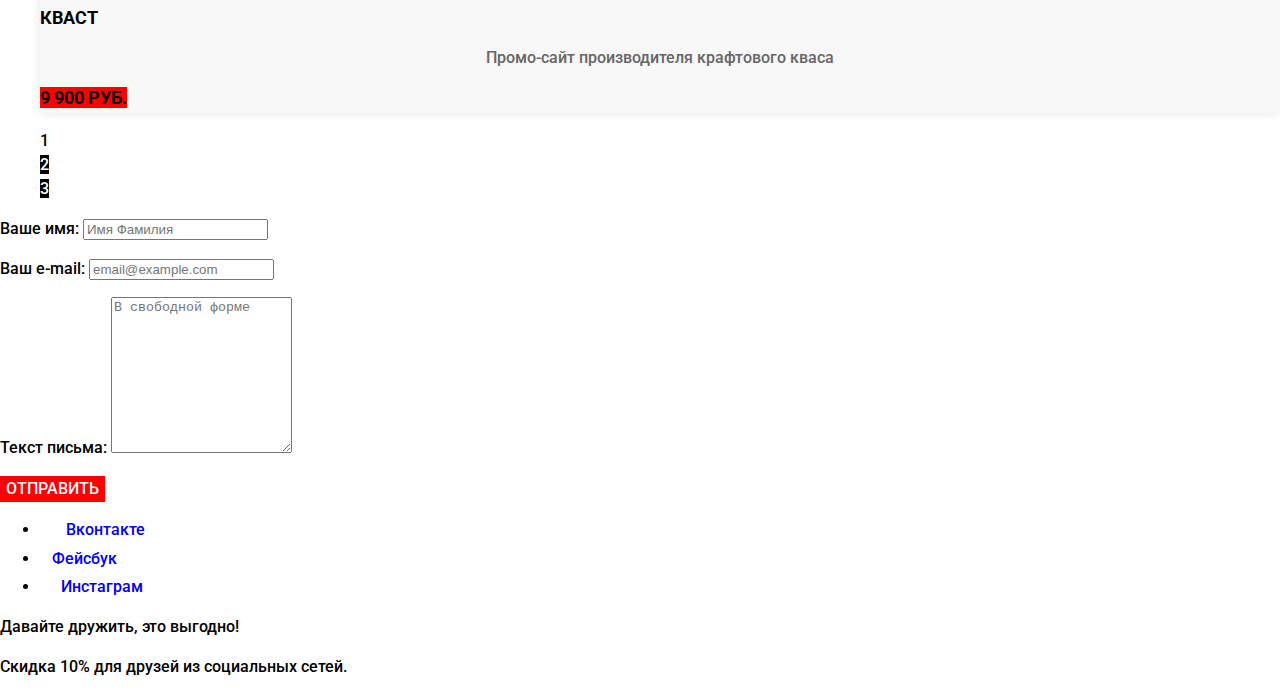
==== commit bb0eebf9: "Задание 5-каталог тоже сделал" ====
--- a/catalog.html
+++ b/catalog.html
@@ -3,8 +3,14 @@
   <head>
     <meta charset="utf-8">
     <title>HTML Academy: Нёрдс</title>
+    <link href="https://fonts.googleapis.com/css?family=Roboto&display=swap"
+    rel="stylesheet">
+    <link href="css/normalize.css" rel="stylesheet">
+    <link href="css/index.css" rel="stylesheet" type="text/css">
   </head>
-  <body>
+
+  <body class="inner-page">
+
     <header class="main-header">
       <nav class="main-navigation">
         <a class="main-header-logo" href="index.html">
@@ -13,7 +19,7 @@
         <ul class="site-navigation">
           <li><a href="">Студия</a></li>
           <li><a href="">Клиенты</a></li>
-          <li><a href="">Магазин</a></li><!--Ссылку убрал-->
+          <li><a href="">Магазин</a></li>
           <li><a href="">Контакты</a></li>
           <li><a href="">Корзина</a></li>
         </ul>
@@ -32,17 +38,20 @@
             <legend>Сетка</legend>
             <ul>
                 <li class="filter-option">
-                  <input class="visually-hidden filter-input filter-input-radio" type="radio" name="net-group"
+                  <input class="visually-hidden filter-input
+                  filter-input-radio" type="radio" name="net-group"
                 id="filter-adaptive" value="adaptive" checked>
-                  <label for="filter-adaptive">Адаптивная</li>
+                  <label for="filter-adaptive">Адаптивная</label>
                 <li class="filter-option">
-                  <input class="visually-hidden filter-input filter-input-radio" type="radio" name="net-group"
-                id="filter-fixed" value="fixed">
-                  <label for="filter-fixed">Фиксированная</li>
+                  <input class="visually-hidden filter-input
+                  filter-input-radio" type="radio" name="net-group"
+                id="filter-fixed" value="fixed" disabled>
+                  <label for="filter-fixed">Фиксированная</label>
                 <li class="filter-option">
-                  <input class="visually-hidden filter-input filter-input-radio" type="radio" name="net-group"
+                  <input class="visually-hidden filter-input
+                  filter-input-radio" type="radio" name="net-group"
                 id="filter-flex" value="flex">
-                  <label for="filter-flex">Резиновая</li>
+                  <label for="filter-flex">Резиновая</label>
                 </ul>
           </fieldset>
           <h2 class="visually-hidden">Особенности</h2>
@@ -51,22 +60,22 @@
           <ul>
             <li class="filter-option">
               <input class="visually-hidden filter-input filter-input-checkbox" type="checkbox" name="slider" checked id="slider">
-              <label for="slider">Слайдер</li>
+              <label for="slider">Слайдер</label>
             <li class="filter-option">
               <input class="visually-hidden filter-input filter-input-checkbox" type="checkbox" name="block-advantageous" id="block-advantageous">
-              <label for="block-advantageous">Блок преимуществ</li>
+              <label for="block-advantageous">Блок преимуществ</label>
             <li class="filter-option">
               <input class="visually-hidden filter-input filter-input-checkbox" type="checkbox" name="news" checked id="news">
-              <label for="news">Новости</li>
+              <label for="news">Новости</label>
             <li class="filter-option">
               <input class="visually-hidden filter-input filter-input-checkbox" type="checkbox" name="gallery" id="gallery">
-              <label for="gallery">Галерея</li>
+              <label for="gallery">Галерея</label>
             <li class="filter-option">
               <input class="visually-hidden filter-input filter-input-checkbox" type="checkbox" name="bin" id="bin">
-              <label for="bin">Корзина</li>
+              <label for="bin">Корзина</label>
             </ul>
           </fieldset>
-          <button type="submit" class="filter-button button">Показать</button>
+          <button class="button button-show" type="submit" class="filter-button button">Показать</button>
         </form>
       </section>
     </article>
@@ -78,7 +87,7 @@
               alt="Sedona-информационный сайт для туристов">
             <div><a href="#">Sedona</a>
               <p>Информационный сайт для туристов</p>
-              <a class="button" href="#">9 900 РУБ.</a>
+              <a class="button btn-copy" href="#">9 900 РУБ.</a>
             </div>
           </li>
           <li class="catalog-item">
@@ -131,8 +140,8 @@
       </section>
       <form class="write-to-us" action="https://echo.htmlacademy.ru" method="post">
         <p class="write-to-us-item">
-          <label for="write-to-us-item">Ваше имя:<label>
-          <input id="write-to-us-item"type="text" name="name" value="" placeholder="Имя Фамилия" required>
+          <label for="write-to-us-item">Ваше имя:</label>
+          <input id="write-to-us-item" type="text" name="name" value="" placeholder="Имя Фамилия" required>
         </p>
         <p class="write-to-us-item">
           <label for="write-to-us-email">Ваш e-mail:</label>
@@ -147,9 +156,9 @@
     </main>
     <footer>
       <ul>
-        <li><a href="#"><svg xmlns="http://www.w3.org/2000/svg" width="26" height="15" viewBox="0 0 26 15"><path fill="#FFF" d="M16.138 11.51c.956-.309 2.18 2.04 3.483 2.939.978.681 1.727.534 1.727.534l3.473-.05s1.815-.112.957-1.554c-.071-.12-.503-1.069-2.585-3.022-2.177-2.043-1.882-1.712.739-5.244 1.597-2.153 2.236-3.468 2.036-4.028-.192-.539-1.365-.399-1.365-.399L20.69.713c-.381.001-.704.119-.851.515-.003.004-.621 1.666-1.445 3.079-1.741 2.989-2.436 3.148-2.724 2.961-.661-.433-.494-1.737-.494-2.664 0-2.897.432-4.105-.846-4.417-.427-.104-.739-.172-1.828-.182-1.392-.021-2.574 0-3.244.329-.445.223-.786.712-.579.74.26.035.843.16 1.155.586.401.552.389 1.789.389 1.789s.229 3.411-.54 3.834c-.528.29-1.25-.302-2.803-3.016-.793-1.388-1.392-2.922-1.392-2.922s-.116-.285-.326-.441c-.25-.185-.6-.244-.6-.244L.848.684S.29.7.085.946c-.182.218-.015.668-.015.668s2.909 6.881 6.203 10.347c3.02 3.182 6.452 2.971 6.452 2.971h1.555s.469-.054.709-.312c.224-.24.214-.691.214-.691s-.031-2.109.935-2.419z"/></svg>Вконтакте</a></li>
-        <li><a href="#"><svg xmlns="http://www.w3.org/2000/svg" width="12" height="22" viewBox="0 0 12 22"><path fill="#FFF" d="M12 4V0H8a4 4 0 0 0-4 4v4H0v4h4v10h4V12h4V8H8V4h4z"/></svg>Фейсбук</a></li>
-        <li><a href="#"><svg xmlns="http://www.w3.org/2000/svg" width="21" height="21" viewBox="0 0 21 21"><path fill="#FFF" d="M18 0H3C1.35 0 0 1.35 0 3v15c0 1.65 1.35 3 3 3h15c1.65 0 3-1.35 3-3V3c0-1.65-1.35-3-3-3zm-7.5 7c1.93 0 3.5 1.57 3.5 3.5S12.43 14 10.5 14 7 12.43 7 10.5 8.57 7 10.5 7zM18 18H3V9h1.181A6.504 6.504 0 0 0 4 10.5a6.5 6.5 0 1 0 13 0 6.45 6.45 0 0 0-.181-1.5H18v9zm0-11h-4V3h4v4z"/></svg>Инстаграм</a></li>
+        <li><a target="_blank" href="#"ref="#"><svg xmlns="http://www.w3.org/2000/svg" width="26" height="15" viewBox="0 0 26 15"><path fill="#FFF" d="M16.138 11.51c.956-.309 2.18 2.04 3.483 2.939.978.681 1.727.534 1.727.534l3.473-.05s1.815-.112.957-1.554c-.071-.12-.503-1.069-2.585-3.022-2.177-2.043-1.882-1.712.739-5.244 1.597-2.153 2.236-3.468 2.036-4.028-.192-.539-1.365-.399-1.365-.399L20.69.713c-.381.001-.704.119-.851.515-.003.004-.621 1.666-1.445 3.079-1.741 2.989-2.436 3.148-2.724 2.961-.661-.433-.494-1.737-.494-2.664 0-2.897.432-4.105-.846-4.417-.427-.104-.739-.172-1.828-.182-1.392-.021-2.574 0-3.244.329-.445.223-.786.712-.579.74.26.035.843.16 1.155.586.401.552.389 1.789.389 1.789s.229 3.411-.54 3.834c-.528.29-1.25-.302-2.803-3.016-.793-1.388-1.392-2.922-1.392-2.922s-.116-.285-.326-.441c-.25-.185-.6-.244-.6-.244L.848.684S.29.7.085.946c-.182.218-.015.668-.015.668s2.909 6.881 6.203 10.347c3.02 3.182 6.452 2.971 6.452 2.971h1.555s.469-.054.709-.312c.224-.24.214-.691.214-.691s-.031-2.109.935-2.419z"/></svg>Вконтакте</a></li>
+        <li><a target="_blank" href="#"><svg xmlns="http://www.w3.org/2000/svg" width="12" height="22" viewBox="0 0 12 22"><path fill="#FFF" d="M12 4V0H8a4 4 0 0 0-4 4v4H0v4h4v10h4V12h4V8H8V4h4z"/></svg>Фейсбук</a></li>
+        <li><a target="_blank" href="#"><svg xmlns="http://www.w3.org/2000/svg" width="21" height="21" viewBox="0 0 21 21"><path fill="#FFF" d="M18 0H3C1.35 0 0 1.35 0 3v15c0 1.65 1.35 3 3 3h15c1.65 0 3-1.35 3-3V3c0-1.65-1.35-3-3-3zm-7.5 7c1.93 0 3.5 1.57 3.5 3.5S12.43 14 10.5 14 7 12.43 7 10.5 8.57 7 10.5 7zM18 18H3V9h1.181A6.504 6.504 0 0 0 4 10.5a6.5 6.5 0 1 0 13 0 6.45 6.45 0 0 0-.181-1.5H18v9zm0-11h-4V3h4v4z"/></svg>Инстаграм</a></li>
       </ul>
       <div>
         <p>Давайте дружить, это выгодно!</p>
--- a/css/index.css
+++ b/css/index.css
@@ -0,0 +1,267 @@
+body {
+  margin: 0;
+  padding: 0;
+
+  font-family: "Roboto", Arial, sans-serif;
+  font-size: 16px;
+  line-height: 1.5;
+  font-weight: 500;
+  color: var(--charcoal-grey);
+  text-transform: none;
+
+  background-color: white;
+  background-position: top center;
+  background-repeat: no-no-repeat;
+}
+
+.inner-page {
+  color: var(--charcoal-grey);
+
+  background-color: white;
+  background-position: 0 0;
+  background-repeat: repeat;
+}
+
+a {
+  text-decoration: none;
+}
+
+.button {
+  font: inherit;
+
+  text-align: center;
+  color: white;
+  vertical-align: middle;
+  text-transform: uppercase;
+
+  background-color: red;
+  border: none;
+}
+
+.button:hover,
+.button:focus,
+.button:active {
+  background-color: #663d15
+}
+
+.button-red {
+  background-color: red;
+}
+
+.button-green {
+  background-color: green;
+}
+
+.button-yellow {
+  background-color: yellow;
+}
+
+.button-show {
+  font: inherit;
+  color: black;
+  width: 260px;
+  height: 50px;
+  background-color: #eeeeee;
+}
+
+.catalog-list {
+  list-style: none;
+}
+
+.catalog-item {
+  background-color: #f8f8f8;
+  box-shadow: 0 0 10px rgba(0, 0, 0, 0.1);
+}
+
+.catalog-item:hover {
+  box-shadow: 0 0 10px rgba(0, 0, 0, 0.2)
+}
+
+.catalog-item a {
+  width: 71px;
+  height: 14px;
+  font-family: Roboto;
+  font-size: 18px;
+  font-weight: bold;
+  font-stretch: normal;
+  font-style: normal;
+  line-height: 1.67;
+  letter-spacing: normal;
+  text-align: center;
+  color: #000000;
+
+}
+
+.catalog-item h2 {
+  font-size: 18px;
+  line-height: 1.67;
+  color: #000000;
+}
+
+.catalog-item p {
+  font-size: 16px;
+  line-height: 1.13;
+  text-align: center;
+  color: #666666
+}
+
+.btn-copy {
+  font: inherit;
+  line-height: 1.13;
+  color: #ffffff;
+}
+
+.pagination-list {
+  list-style: none;
+}
+.pagination-item a {
+  color: #ffffff;
+
+  background-color: #000000;
+}
+
+.pagination-item a:hover,
+.pagination-item a:focus,
+.pagination-item a:active {
+  background-color: pink;
+}
+.pagination-item-current a {
+  color: #000000;
+
+  background-color: #ffffff;
+}
+
+.pagination-item-current a:hover,
+.pagination-item-current a:focus,
+.pagination-item-current a:active {
+  color: #000000;
+
+  background-color: #ffffff;
+}
+
+.main-navigation {
+  line-height: 1.88;
+  color: #000000;
+  background-color: #eeeeee;
+  text-transform: uppercase;
+}
+
+.site-navigation,
+.user-navigation {
+  list-style: none;
+}
+
+.site-navigation a,
+.user-navigation a {
+  color: #000000;
+}
+
+.site-navigation a:hover,
+.site-navigation a:focus,
+.user-navigation a:hover,
+.user-navigation a:focus {
+  background-color: #242424;
+}
+
+.features-list {
+  list-style: none;
+}
+
+.feature-item {
+  text-align: center;
+}
+
+.feature-item h3 {
+  font-size: 24px;
+  line-height: 1.25;
+}
+
+.filter fieldset {
+  border: none;
+}
+
+.filter legend {
+  font-size: 18px;
+  line-height: 1.67;
+}
+
+.filter ul {
+  font-size: 16px;
+  list-style: none;
+  line-height: 1.25;
+  color: grey;
+}
+
+.filter-input:hover + label,
+.filter-input:focus + label {
+  color: black;
+}
+.filter-input:disabled + label {
+  color: rgba(40, 49, 54);
+
+  opacity: 0.3;
+}
+
+
+
+.main-footer {
+  color: #000000;
+  background-color: white;
+}
+
+.sphere {
+width: 79px;
+height: 79px;
+background-color: grey;
+display: flex;
+flex: 0 0 auto;
+border-radius: 50%;
+}
+
+.footer-social {
+  text-align: center;
+}
+
+.footer-social ul {
+  list-style: none;
+}
+
+.social-buttan {
+  color: white;
+  background-color: grey;
+}
+
+.modal {
+  color: #000000;
+
+  background-color: #f8f3f0;
+  background-position: 0 0;
+  background-repeat: repeat;
+}
+
+.modal h4 {
+  font-size: 45px;
+  line-height: 1;
+}
+
+.login-form input[type="text"]
+.login-form input[type="password"] {
+  font: inherit;
+  color: #000000;
+
+  border: solid 2px var(--silver-two);
+  background-color: #ffffff;
+}
+
+.login-form input:focus {
+  border-color: #663d15;
+}
+
+.login-checkbox:hover,
+.login-checkbox:focus {
+  color: #663d15;
+}
+
+.visually-hidden {
+  display: none;
+}
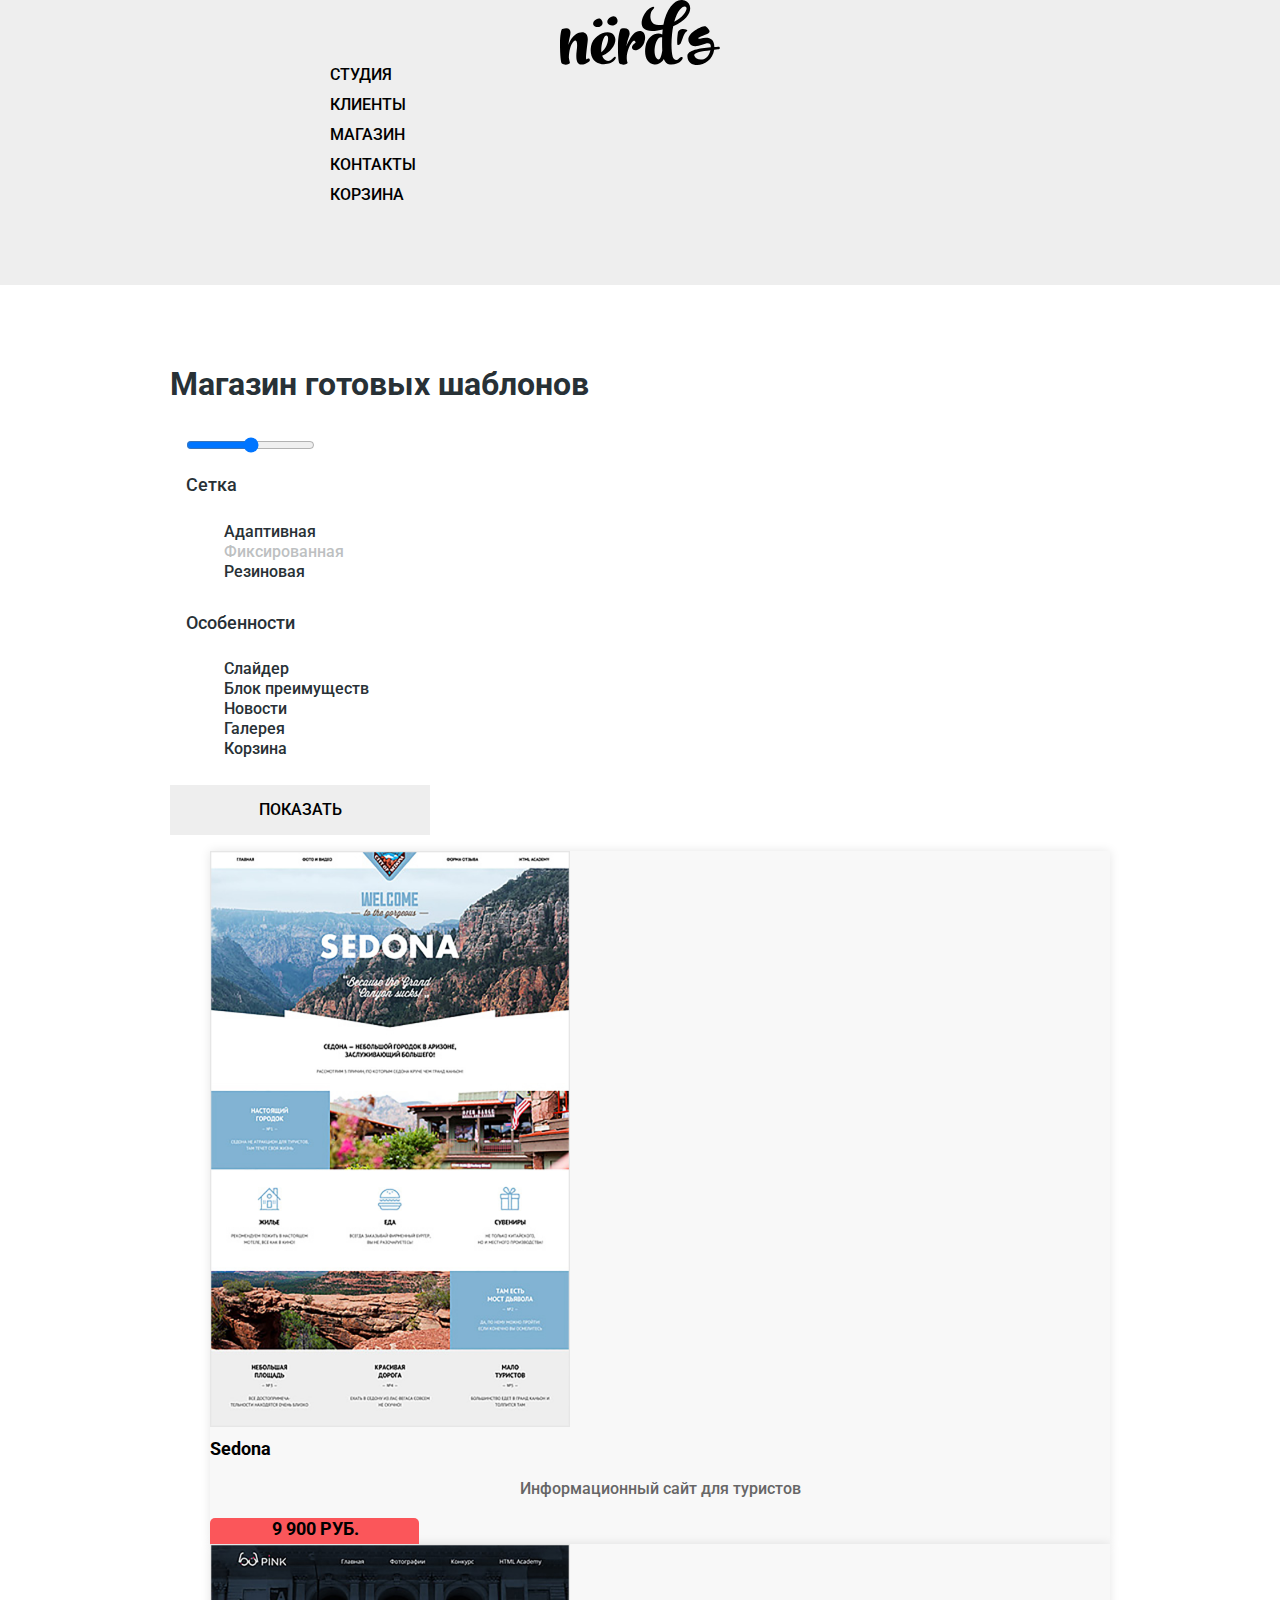
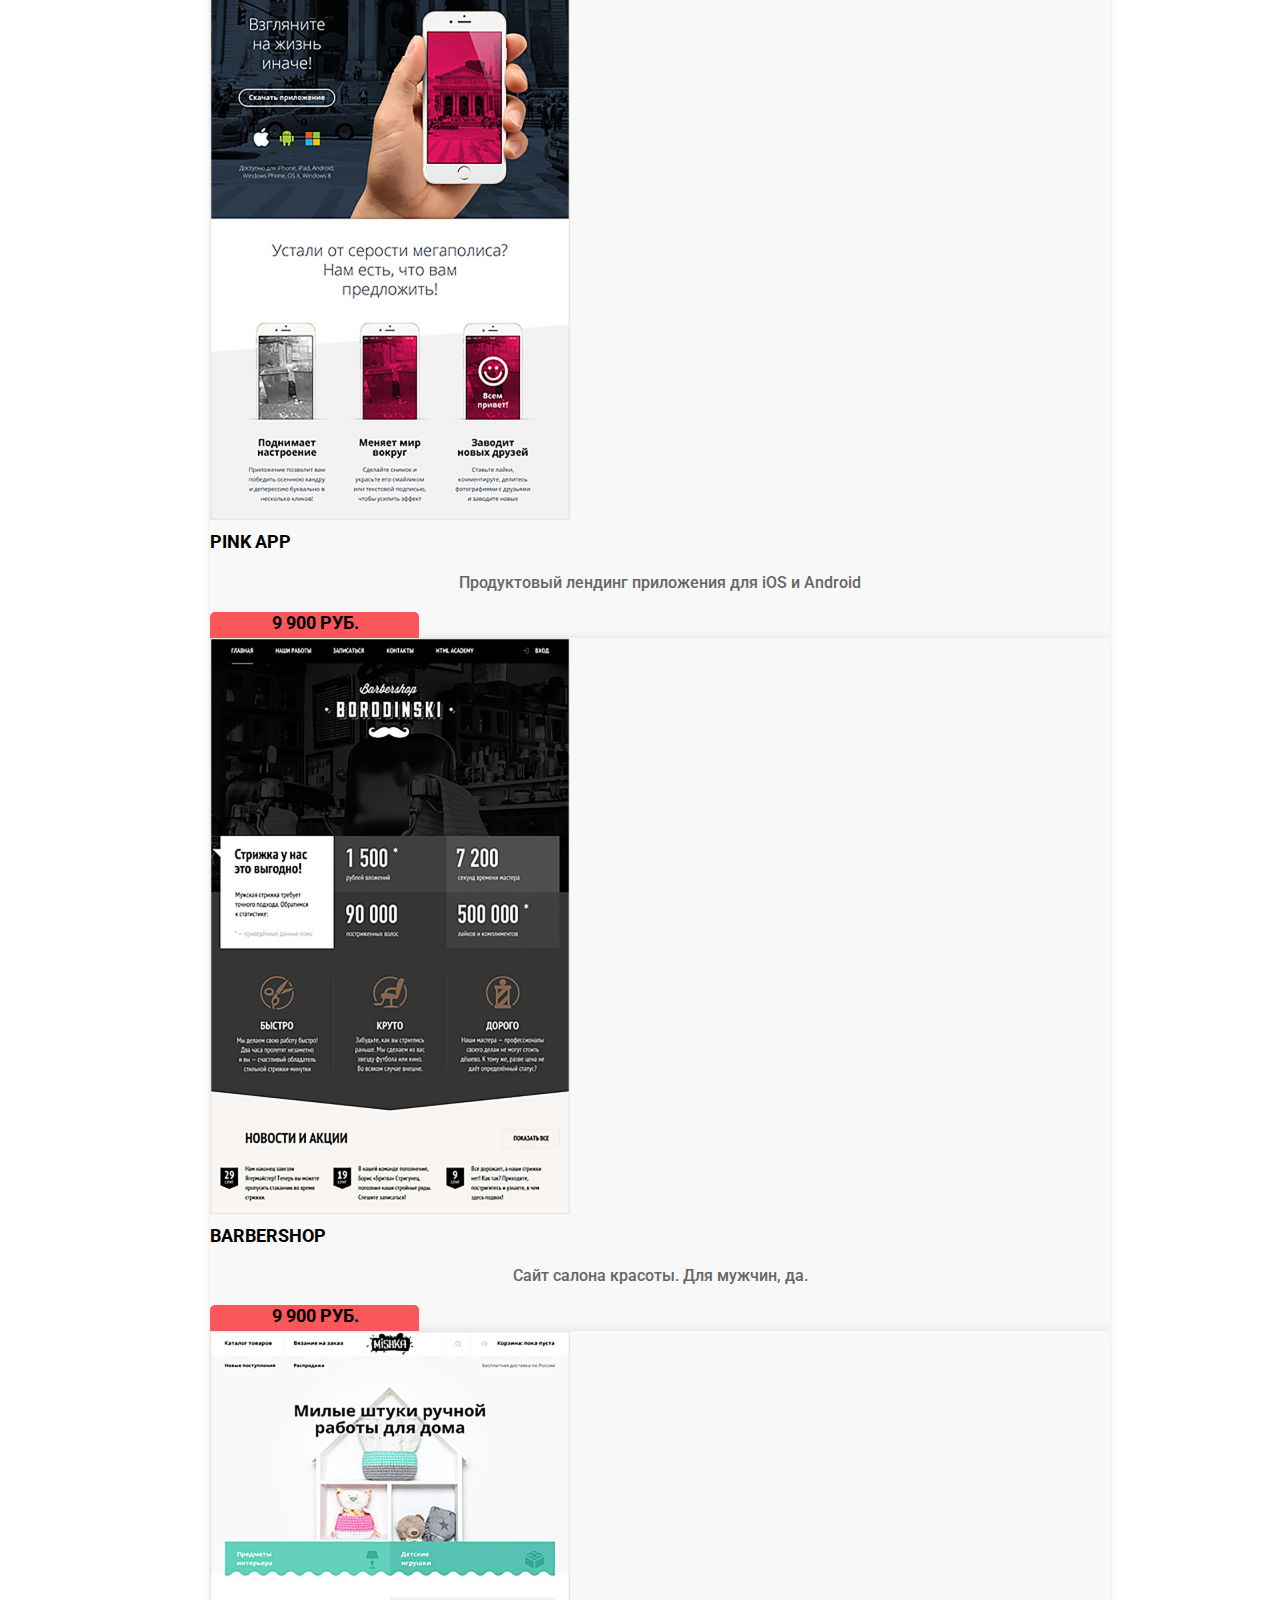
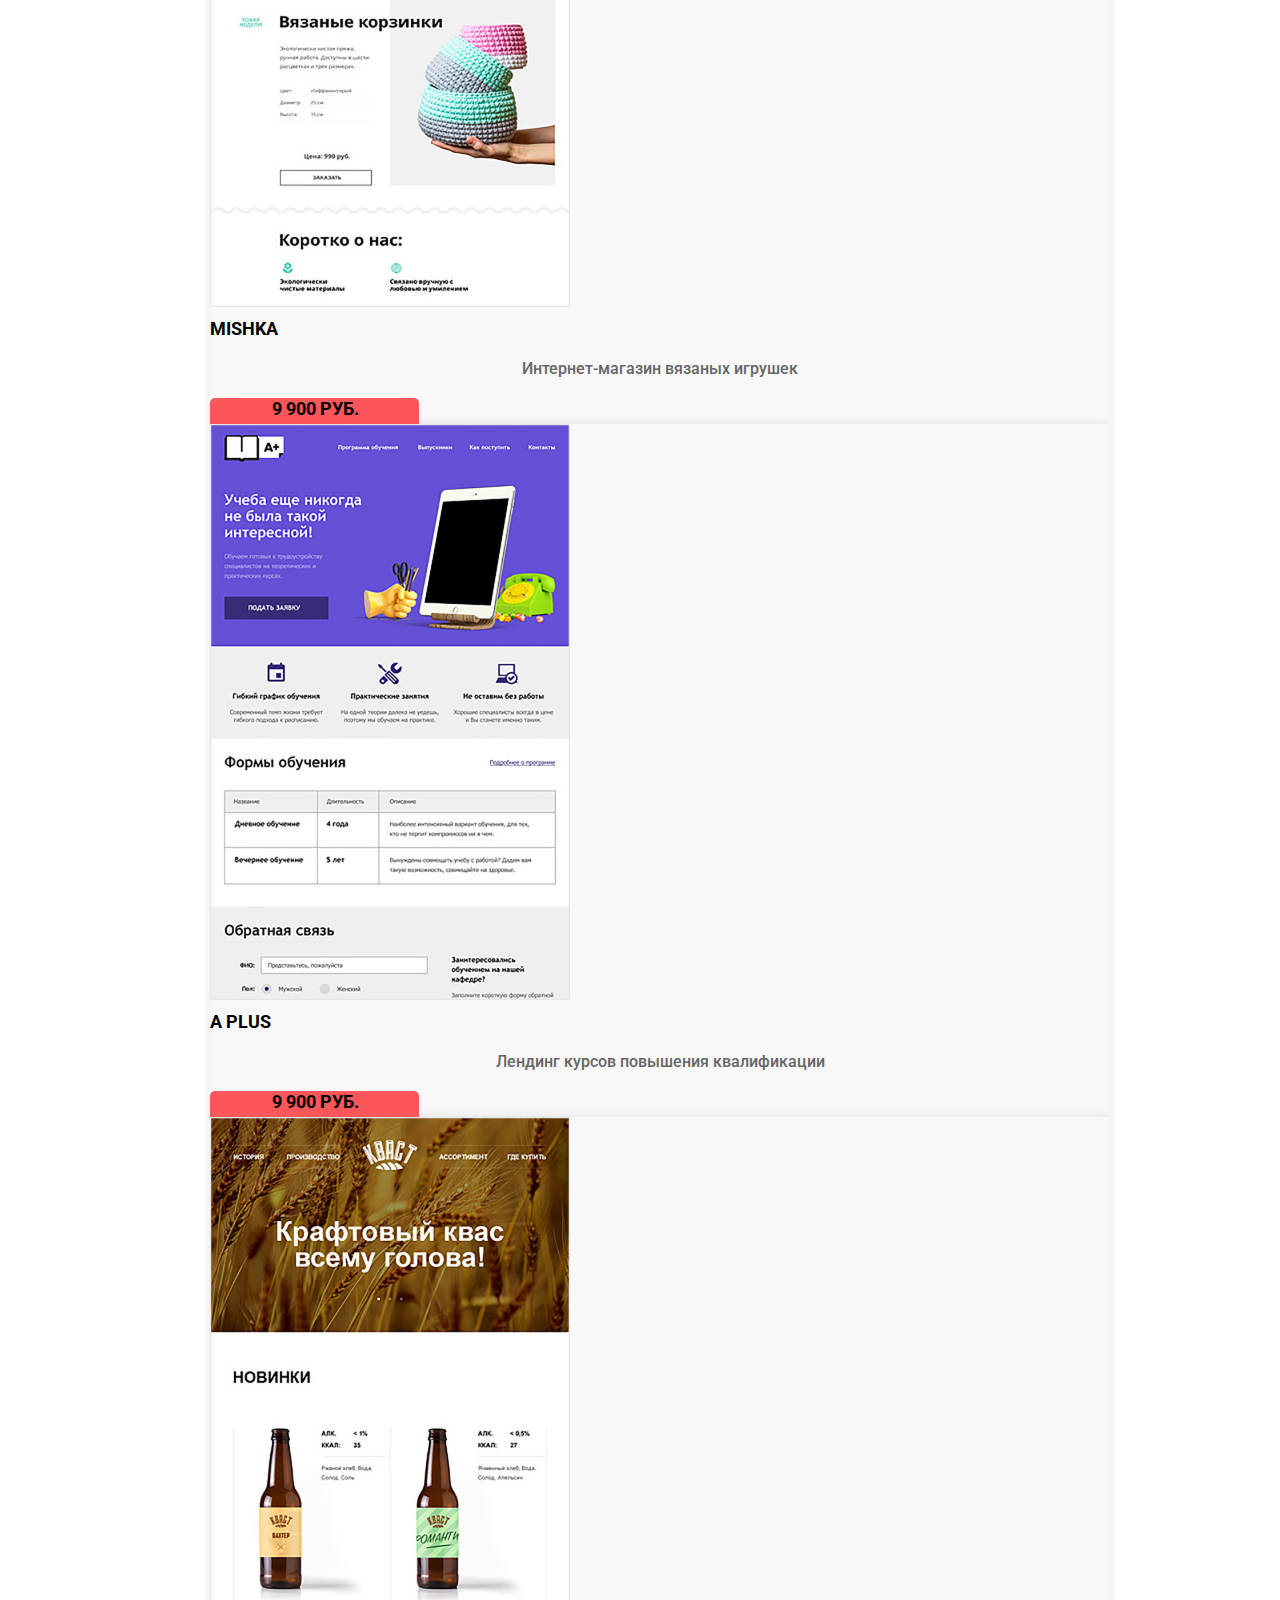
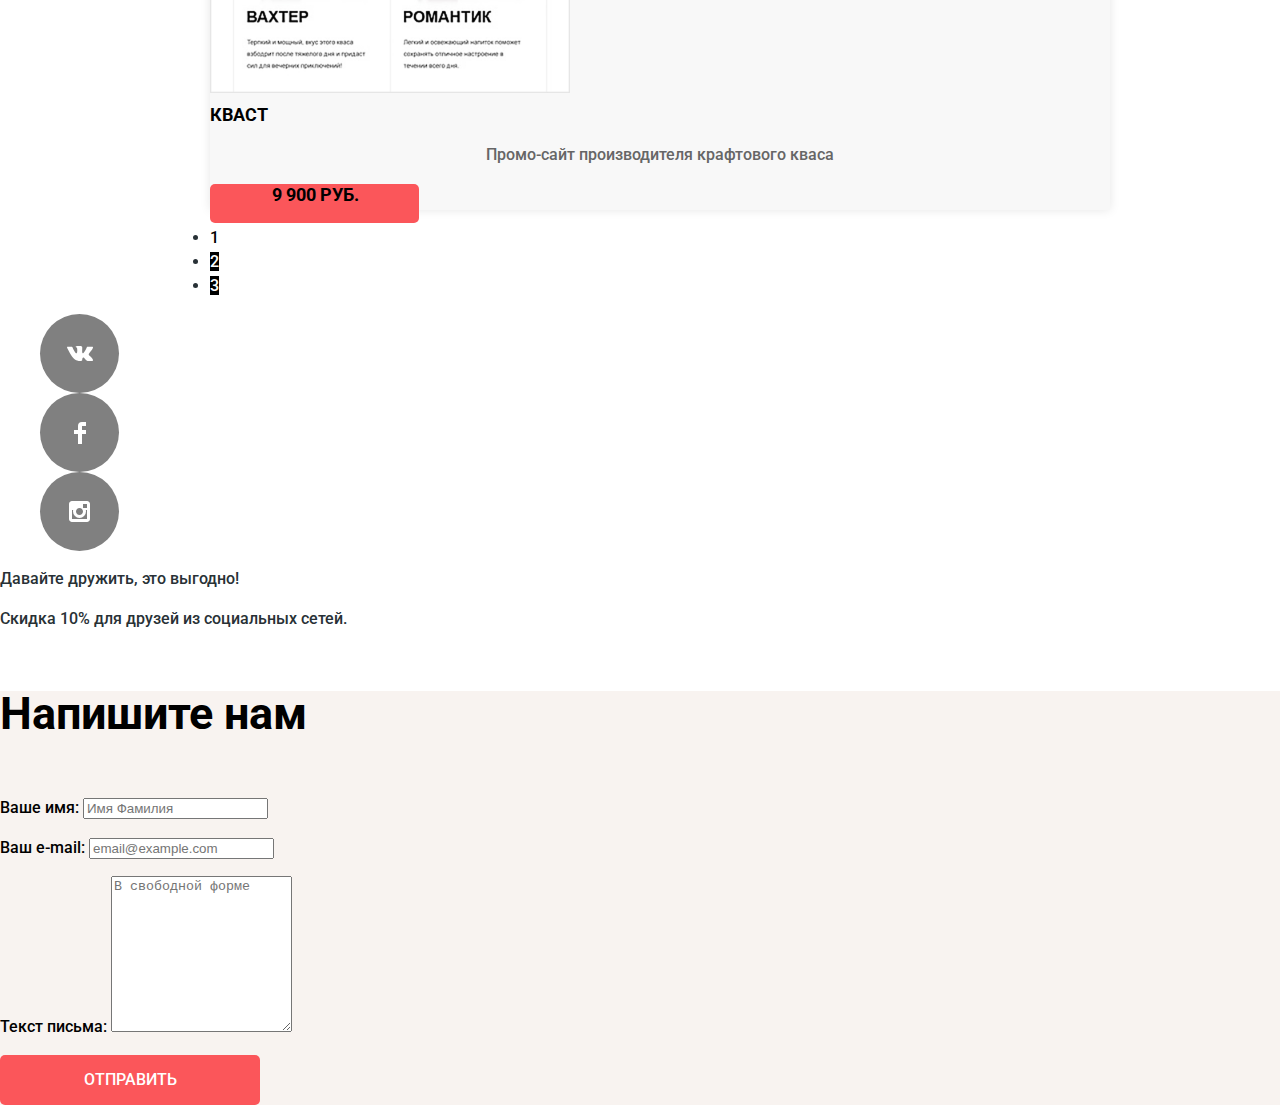
==== commit 335c0376: "Исправил ошибки, +сетка" ====
--- a/catalog.html
+++ b/catalog.html
@@ -8,9 +8,7 @@
     <link href="css/normalize.css" rel="stylesheet">
     <link href="css/index.css" rel="stylesheet" type="text/css">
   </head>
-
   <body class="inner-page">
-
     <header class="main-header">
       <nav class="main-navigation">
         <a class="main-header-logo" href="index.html">
@@ -87,7 +85,7 @@
               alt="Sedona-информационный сайт для туристов">
             <div><a href="#">Sedona</a>
               <p>Информационный сайт для туристов</p>
-              <a class="button btn-copy" href="#">9 900 РУБ.</a>
+              <a class="button button-price" href="#">9 900 РУБ.</a>
             </div>
           </li>
           <li class="catalog-item">
@@ -95,7 +93,7 @@
               alt="PINK APP-Продуктовый лендинг приложения для iOS и Android">
             <div><a href="#">PINK APP</a>
               <p>Продуктовый лендинг приложения для iOS и Android</p>
-              <a class="button" href="#">9 900 РУБ.</a>
+              <a class="button button-price" href="#">9 900 РУБ.</a>
             </div>
           </li>
           <li class="catalog-item">
@@ -103,7 +101,7 @@
               alt="BARBERSHOP-Сайт салона красоты. Для мужчин, да.">
             <div><a href="#">BARBERSHOP</a>
               <p>Сайт салона красоты. Для мужчин, да.</p>
-              <a class="button" href="#">9 900 РУБ.</a>
+              <a class="button button-price" href="#">9 900 РУБ.</a>
             </div>
           </li>
           <li class="catalog-item">
@@ -111,7 +109,7 @@
               alt="MISHKA-Интернет-магазин вязаных игрушек">
             <div><a href="#">MISHKA</a>
               <p>Интернет-магазин вязаных игрушек</p>
-              <a class="button" href="#">9 900 РУБ.</a>
+              <a class="button button-price" href="#">9 900 РУБ.</a>
             </div>
           </li>
           <li class="catalog-item">
@@ -119,7 +117,7 @@
               alt="A PLUS-Лендинг курсов повышения квалификации">
             <div><a href="#">A PLUS</a>
               <p>Лендинг курсов повышения квалификации</p>
-              <a class="button" href="#">9 900 РУБ.</a>
+              <a class="button button-price" href="#">9 900 РУБ.</a>
             </div>
           </li>
           <li class="catalog-item">
@@ -127,7 +125,7 @@
               alt="КВАСТ-Промо-сайт производителя крафтового кваса">
             <div><a href="#">КВАСТ</a>
               <p>Промо-сайт производителя крафтового кваса</p>
-              <a class="button" href="#">9 900 РУБ.</a>
+              <a class="button button-price" href="#">9 900 РУБ.</a>
             </div>
           </li>
         </ul>
@@ -138,32 +136,41 @@
           <!--<li class="pagination-item"><a>Следующая</a></li> Тут будет кнопка "Следующая страница"-->
         </ul>
       </section>
-      <form class="write-to-us" action="https://echo.htmlacademy.ru" method="post">
-        <p class="write-to-us-item">
-          <label for="write-to-us-item">Ваше имя:</label>
-          <input id="write-to-us-item" type="text" name="name" value="" placeholder="Имя Фамилия" required>
-        </p>
-        <p class="write-to-us-item">
-          <label for="write-to-us-email">Ваш e-mail:</label>
-        <input id="write-to-us-email" type="email" name="email" value="" placeholder="email@example.com" required>
-        </p>
-        <p class="write-to-us-item">
-          <label for="write-to-us-letter_text">Текст письма:</label>
-        <textarea id="write-to-us-letter_text" name="letter_text" placeholder="В свободной форме" rows="10" required></textarea>
-        </p>
-        <button class="button" type="submit">Отправить</button>
-      </form>
     </main>
     <footer>
-      <ul>
-        <li><a target="_blank" href="#"ref="#"><svg xmlns="http://www.w3.org/2000/svg" width="26" height="15" viewBox="0 0 26 15"><path fill="#FFF" d="M16.138 11.51c.956-.309 2.18 2.04 3.483 2.939.978.681 1.727.534 1.727.534l3.473-.05s1.815-.112.957-1.554c-.071-.12-.503-1.069-2.585-3.022-2.177-2.043-1.882-1.712.739-5.244 1.597-2.153 2.236-3.468 2.036-4.028-.192-.539-1.365-.399-1.365-.399L20.69.713c-.381.001-.704.119-.851.515-.003.004-.621 1.666-1.445 3.079-1.741 2.989-2.436 3.148-2.724 2.961-.661-.433-.494-1.737-.494-2.664 0-2.897.432-4.105-.846-4.417-.427-.104-.739-.172-1.828-.182-1.392-.021-2.574 0-3.244.329-.445.223-.786.712-.579.74.26.035.843.16 1.155.586.401.552.389 1.789.389 1.789s.229 3.411-.54 3.834c-.528.29-1.25-.302-2.803-3.016-.793-1.388-1.392-2.922-1.392-2.922s-.116-.285-.326-.441c-.25-.185-.6-.244-.6-.244L.848.684S.29.7.085.946c-.182.218-.015.668-.015.668s2.909 6.881 6.203 10.347c3.02 3.182 6.452 2.971 6.452 2.971h1.555s.469-.054.709-.312c.224-.24.214-.691.214-.691s-.031-2.109.935-2.419z"/></svg>Вконтакте</a></li>
-        <li><a target="_blank" href="#"><svg xmlns="http://www.w3.org/2000/svg" width="12" height="22" viewBox="0 0 12 22"><path fill="#FFF" d="M12 4V0H8a4 4 0 0 0-4 4v4H0v4h4v10h4V12h4V8H8V4h4z"/></svg>Фейсбук</a></li>
-        <li><a target="_blank" href="#"><svg xmlns="http://www.w3.org/2000/svg" width="21" height="21" viewBox="0 0 21 21"><path fill="#FFF" d="M18 0H3C1.35 0 0 1.35 0 3v15c0 1.65 1.35 3 3 3h15c1.65 0 3-1.35 3-3V3c0-1.65-1.35-3-3-3zm-7.5 7c1.93 0 3.5 1.57 3.5 3.5S12.43 14 10.5 14 7 12.43 7 10.5 8.57 7 10.5 7zM18 18H3V9h1.181A6.504 6.504 0 0 0 4 10.5a6.5 6.5 0 1 0 13 0 6.45 6.45 0 0 0-.181-1.5H18v9zm0-11h-4V3h4v4z"/></svg>Инстаграм</a></li>
-      </ul>
+      <div class="footer-social">
+        <ul>
+          <li><a class="social-button sphere" target="_blank" href="#">
+            <svg xmlns="http://www.w3.org/2000/svg" width="26" height="15" viewBox="0 0 26 15"><path fill="#FFF" d="M16.138 11.51c.956-.309 2.18 2.04 3.483 2.939.978.681 1.727.534 1.727.534l3.473-.05s1.815-.112.957-1.554c-.071-.12-.503-1.069-2.585-3.022-2.177-2.043-1.882-1.712.739-5.244 1.597-2.153 2.236-3.468 2.036-4.028-.192-.539-1.365-.399-1.365-.399L20.69.713c-.381.001-.704.119-.851.515-.003.004-.621 1.666-1.445 3.079-1.741 2.989-2.436 3.148-2.724 2.961-.661-.433-.494-1.737-.494-2.664 0-2.897.432-4.105-.846-4.417-.427-.104-.739-.172-1.828-.182-1.392-.021-2.574 0-3.244.329-.445.223-.786.712-.579.74.26.035.843.16 1.155.586.401.552.389 1.789.389 1.789s.229 3.411-.54 3.834c-.528.29-1.25-.302-2.803-3.016-.793-1.388-1.392-2.922-1.392-2.922s-.116-.285-.326-.441c-.25-.185-.6-.244-.6-.244L.848.684S.29.7.085.946c-.182.218-.015.668-.015.668s2.909 6.881 6.203 10.347c3.02 3.182 6.452 2.971 6.452 2.971h1.555s.469-.054.709-.312c.224-.24.214-.691.214-.691s-.031-2.109.935-2.419z"/></svg>
+            <span class="visually-hidden"> Вконтакте </span></a></li>
+          <li><a class="social-button sphere" target="_blank" href="#"><svg xmlns="http://www.w3.org/2000/svg" width="12" height="22" viewBox="0 0 12 22"><path fill="#FFF" d="M12 4V0H8a4 4 0 0 0-4 4v4H0v4h4v10h4V12h4V8H8V4h4z"/></svg>
+            <span class="visually-hidden">Фейсбук</span></a></li>
+          <li><a class="social-button sphere" target="_blank" href="#"><svg xmlns="http://www.w3.org/2000/svg" width="21" height="21" viewBox="0 0 21 21"><path fill="#FFF" d="M18 0H3C1.35 0 0 1.35 0 3v15c0 1.65 1.35 3 3 3h15c1.65 0 3-1.35 3-3V3c0-1.65-1.35-3-3-3zm-7.5 7c1.93 0 3.5 1.57 3.5 3.5S12.43 14 10.5 14 7 12.43 7 10.5 8.57 7 10.5 7zM18 18H3V9h1.181A6.504 6.504 0 0 0 4 10.5a6.5 6.5 0 1 0 13 0 6.45 6.45 0 0 0-.181-1.5H18v9zm0-11h-4V3h4v4z"/></svg>
+            <span class="visually-hidden">Инстаграм</span></a></li>
+        </ul>
+      </div>
       <div>
         <p>Давайте дружить, это выгодно!</p>
         <p>Скидка 10% для друзей из социальных сетей.</p>
       </div>
     </footer>
+    <section class="modal modal-login">
+      <h4>Напишите нам</h4>
+    <form class="login-form" action="https://echo.htmlacademy.ru" method="post">
+      <p class="write-to-us-item">
+        <label for="write-to-us-item">Ваше имя:</label>
+        <input class="login-icon-user" id="write-to-us-item" type="text" name="name" value="" placeholder="Имя Фамилия" required>
+      </p>
+      <p class="write-to-us-item">
+        <label for="write-to-us-email">Ваш e-mail:</label>
+      <input class="login-icon-password" id="write-to-us-email" type="email" name="email" value="" placeholder="email@example.com" required>
+      </p>
+      <p class="write-to-us-item">
+        <label for="write-to-us-letter_text">Текст письма:</label>
+      <textarea id="write-to-us-letter_text" name="letter_text" placeholder="В свободной форме" rows="10" required></textarea>
+      </p>
+      <button class="button button-send" type="submit">Отправить</button>
+      </form>
+    </section>
   </body>
 </html>
--- a/css/index.css
+++ b/css/index.css
@@ -6,18 +6,30 @@
   font-size: 16px;
   line-height: 1.5;
   font-weight: 500;
-  color: var(--charcoal-grey);
+  color: #283136;
   text-transform: none;
 
-  background-color: white;
+  background-color: #ffffff;
   background-position: top center;
   background-repeat: no-no-repeat;
 }
 
+.container {
+  width: 940px;
+  margin: 0 auto;
+  padding: 0 10px;
+}
+
+.main-header {
+  margin-bottom: 75px;
+
+  min-height: 285px;
+}
+
 .inner-page {
-  color: var(--charcoal-grey);
-
-  background-color: white;
+  color: #283136;
+
+  background-color: #ffffff;
   background-position: 0 0;
   background-repeat: repeat;
 }
@@ -30,8 +42,8 @@
   font: inherit;
 
   text-align: center;
-  color: white;
-  vertical-align: middle;
+  color: #ffffff;
+  vertical-align: mid dle;
   text-transform: uppercase;
 
   background-color: red;
@@ -39,21 +51,84 @@
 }
 
 .button:hover,
-.button:focus,
+.button:focus {
+  background-color: #e74246;
+}
+
 .button:active {
-  background-color: #663d15
+  color: rgba(255, 255, 255, 0.3);
+  background-color: #d7373b;
+  box-shadow: inset 0px 3px 0 0 rgba(0, 1, 1, 0.1);
 }
 
 .button-red {
-  background-color: red;
-}
+  background-color: #fb565a;
+  width: 160px;
+  height: 50px;
+  border-radius: 5px;
+  text-align: center;
+  vertical-align: middle;
+}
+
+.button-red:hover,
+.button-red:focus {
+  background-color: #e74246;
+}
+
+.button-red:active {
+  color: rgba(255, 255, 255, 0.3);
+  background-color: #d7373b;
+  box-shadow: inset 0px 3px 0 0 rgba(0, 1, 1, 0.1);
+}
+
 
 .button-green {
-  background-color: green;
+  background-color: #00ca74;
+  width: 160px;
+  height: 50px;
+  border-radius: 5px;
+  text-align: center;
+  vertical-align: middle;
+}
+
+.button-green:hover,
+.button-green:focus {
+  background-color: #00bc6c;
+}
+
+.button-green:active {
+  color: rgba(255, 255, 255, 0.3);
+  background-color: #00aa62
+  box-shadow: inset 0px 3px 0 0 rgba(0, 1, 1, 0.1);
 }
 
 .button-yellow {
-  background-color: yellow;
+  background-color: #efc84a;
+  width: 160px;
+  height: 50px;
+  border-radius: 5px;
+  text-align: center;
+  vertical-align: middle;
+}
+
+.button-yellow:hover,
+.button-yellow:focus {
+  background-color: #eab534;
+}
+
+.button-yellow:active {
+  color: rgba(255, 255, 255, 0.3);
+  background-color: #e5a722;
+  box-shadow: inset 0px 3px 0 0 rgba(0, 1, 1, 0.1);
+}
+
+.button-send{
+  background-color: #fb565a;
+  width: 260px;
+  height: 50px;
+  border-radius: 5px;
+  text-align: center;
+  vertical-align: middle;
 }
 
 .button-show {
@@ -111,6 +186,34 @@
   color: #ffffff;
 }
 
+.button-price{
+  background-color: #fb565a;
+  width: 200px;
+  height: 50px;
+  padding-top: : 19px;
+  padding-right: 60px;
+  padding-bottom: 18px;
+  padding-left: 62px;
+  border-radius: 5px;
+  align-items: center;
+  text-align: center;
+  vertical-align: middle;
+  color: #ffffff;
+}
+
+.button-price:hover,
+.button-price:focus {
+  background-color: #e74246;
+}
+
+.button-price:active {
+  color: rgba(255, 255, 255, 0.3);
+  background-color: #d7373b;
+  box-shadow: inset 0px 3px 0 0 rgba(0, 1, 1, 0.1);
+}
+
+}
+
 .pagination-list {
   list-style: none;
 }
@@ -140,15 +243,63 @@
 }
 
 .main-navigation {
+  display: flex;
+  flex-direction: column;
+  align-items: center;
+  min-height: 285px;
+  font: inherit;
+  font-style: normal;
   line-height: 1.88;
+  letter-spacing: normal;
+  text-align: left;
   color: #000000;
   background-color: #eeeeee;
   text-transform: uppercase;
 }
 
-.site-navigation,
+.main-header-logo {
+  width: 160px;
+  height: 60px;
+  align-items: left; /*не работает*/
+
+/*Временно*/
+  display: block;
+}
+
+.main-navigation-wrapper {
+  width: 100%;
+  margin-bottom: 60px;
+
+  background-color: #ffffff;
+
+  /*Временно*/
+  min-height: 70px;
+  background-color: transparent;
+}
+
+.main-navigation-wrapper .container {
+  display: flex;
+  justify-content: space-between;
+}
+
+.site-navigation {
+  width: 620px;
+  margin: 0;
+  padding: 0;
+
+  list-style: none;
+  /*Временно*/
+  min-height: 70px;
+}
+
 .user-navigation {
-  list-style: none;
+  width: 140px;
+  margin: 0;
+  padding: 0;
+
+  list-style: none;
+  /*Временно*/
+  min-height: 70px;
 }
 
 .site-navigation a,
@@ -164,11 +315,23 @@
 }
 
 .features-list {
-  list-style: none;
+  display:flex;
+  justify-content: space-between;
+  margin: 0;
+  padding: 0;
+
+  list-style: none;
+
+  /*Temporary*/
+  min height: 347px;
 }
 
 .feature-item {
-  text-align: center;
+  text-align: left;
+  width: 300px;
+
+  /*Temporary*/
+  min height: 347px;
 }
 
 .feature-item h3 {
@@ -189,12 +352,12 @@
   font-size: 16px;
   list-style: none;
   line-height: 1.25;
-  color: grey;
+  color: #283136;
 }
 
 .filter-input:hover + label,
 .filter-input:focus + label {
-  color: black;
+  color: #000000;
 }
 .filter-input:disabled + label {
   color: rgba(40, 49, 54);
@@ -205,8 +368,34 @@
 
 
 .main-footer {
-  color: #000000;
-  background-color: white;
+  margin-top: 0px;
+  color: #000000;
+  background-color: #ffffff;
+
+  /*Temp*/
+  background: none;
+  min-height: 217px;
+}
+
+.main-footer .container {
+  display: flex;
+}
+
+.footer-social {
+  width: 261px;
+  margin: 0;
+  margin-right: 139px;
+
+  /*Temp*/
+  min-height: 217px;
+}
+
+.footer-adv {
+  width: 545px;
+  margin: 0;
+
+  /*Temp*/
+  min-height: 217px;
 }
 
 .sphere {
@@ -216,7 +405,21 @@
 display: flex;
 flex: 0 0 auto;
 border-radius: 50%;
-}
+justify-content: center;
+align-items: center;
+}
+
+.sphere:hover,
+.sphere:focus {
+  background-color: #e74246;
+}
+
+.sphere:active {
+  background-color: #d7373b;
+  box-shadow: inset 0px 3px 0 0 rgba(0, 1, 1, 0.1);
+  stroke: grey;
+}
+
 
 .footer-social {
   text-align: center;
@@ -227,7 +430,7 @@
 }
 
 .social-buttan {
-  color: white;
+  color: #ffffff;
   background-color: grey;
 }
 
@@ -263,5 +466,12 @@
 }
 
 .visually-hidden {
-  display: none;
-}
+  position: absolute;
+  clip: rect(1px 1px 1px 1px); /* IE6, IE7 */
+  clip: rect(1px, 1px, 1px, 1px);
+  padding:0;
+  border:0;
+  height: 1px;
+  width: 1px ;
+  overflow: hidden;
+}
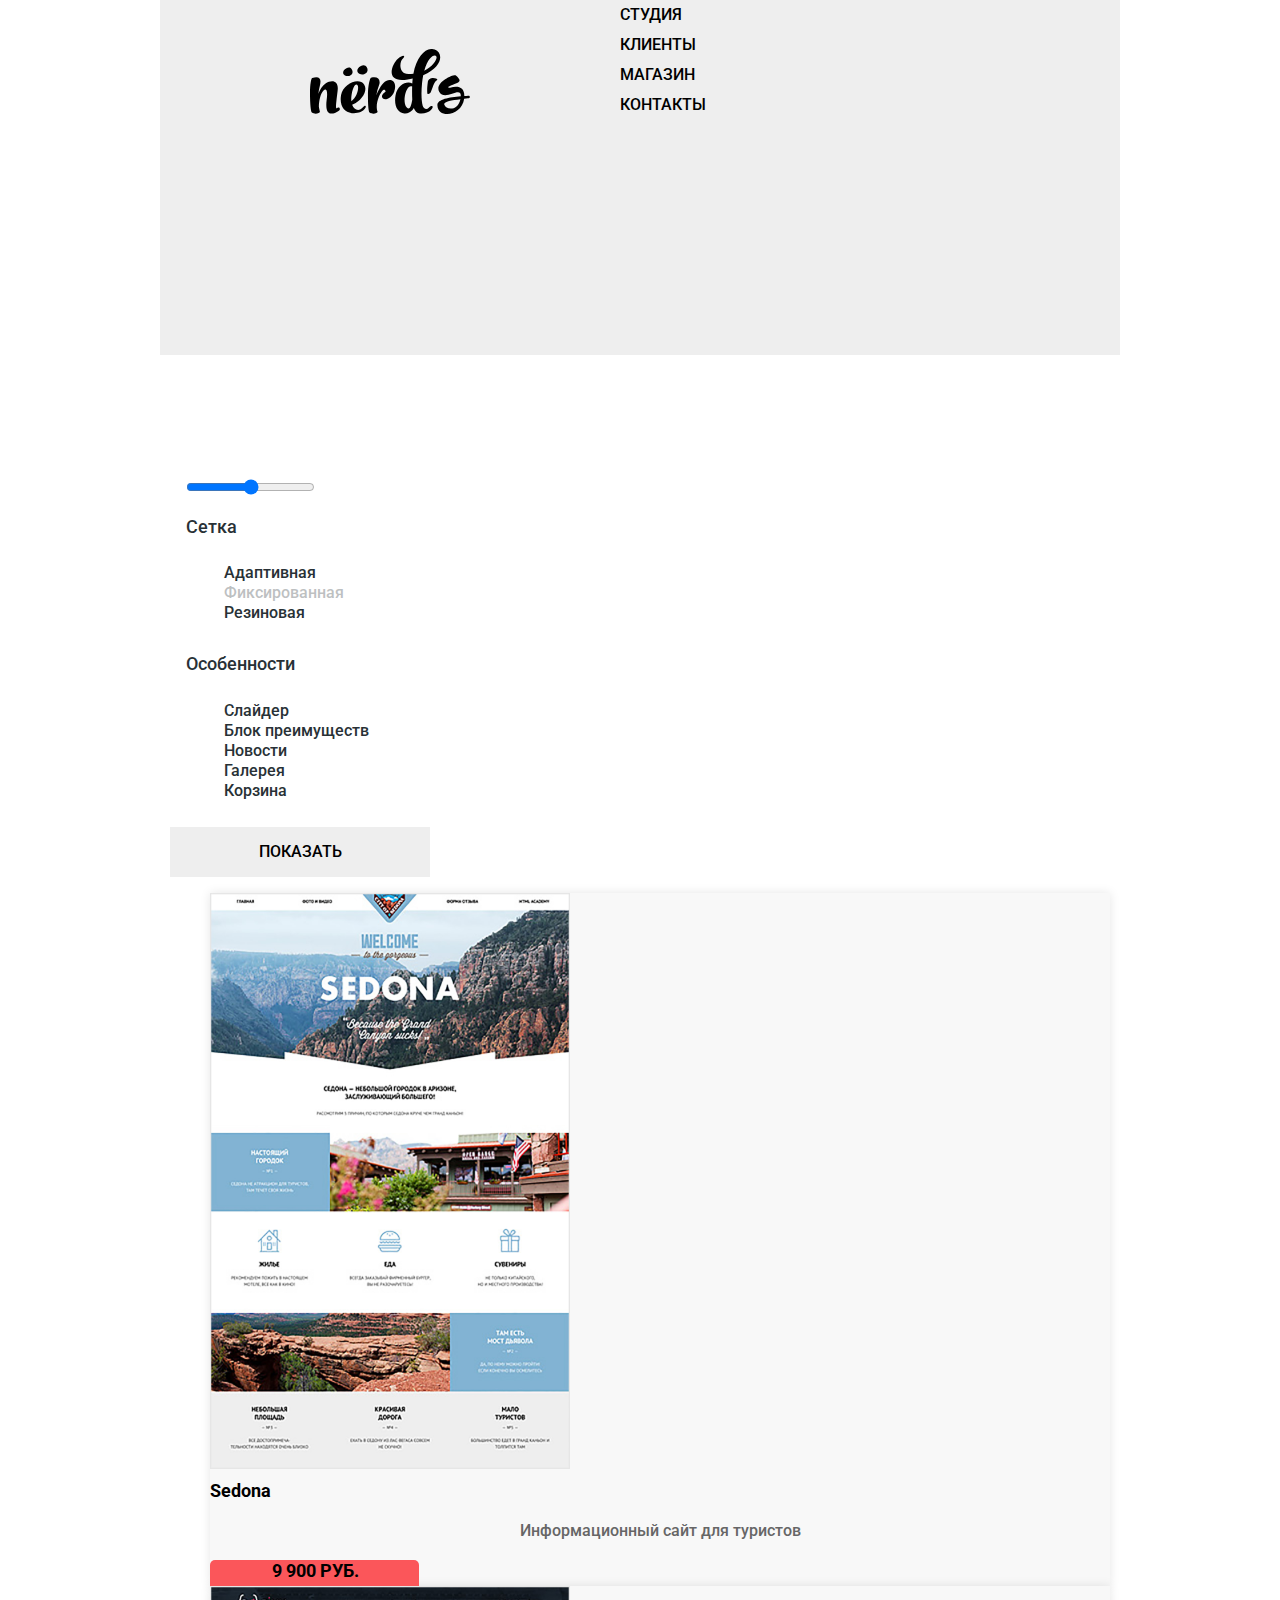
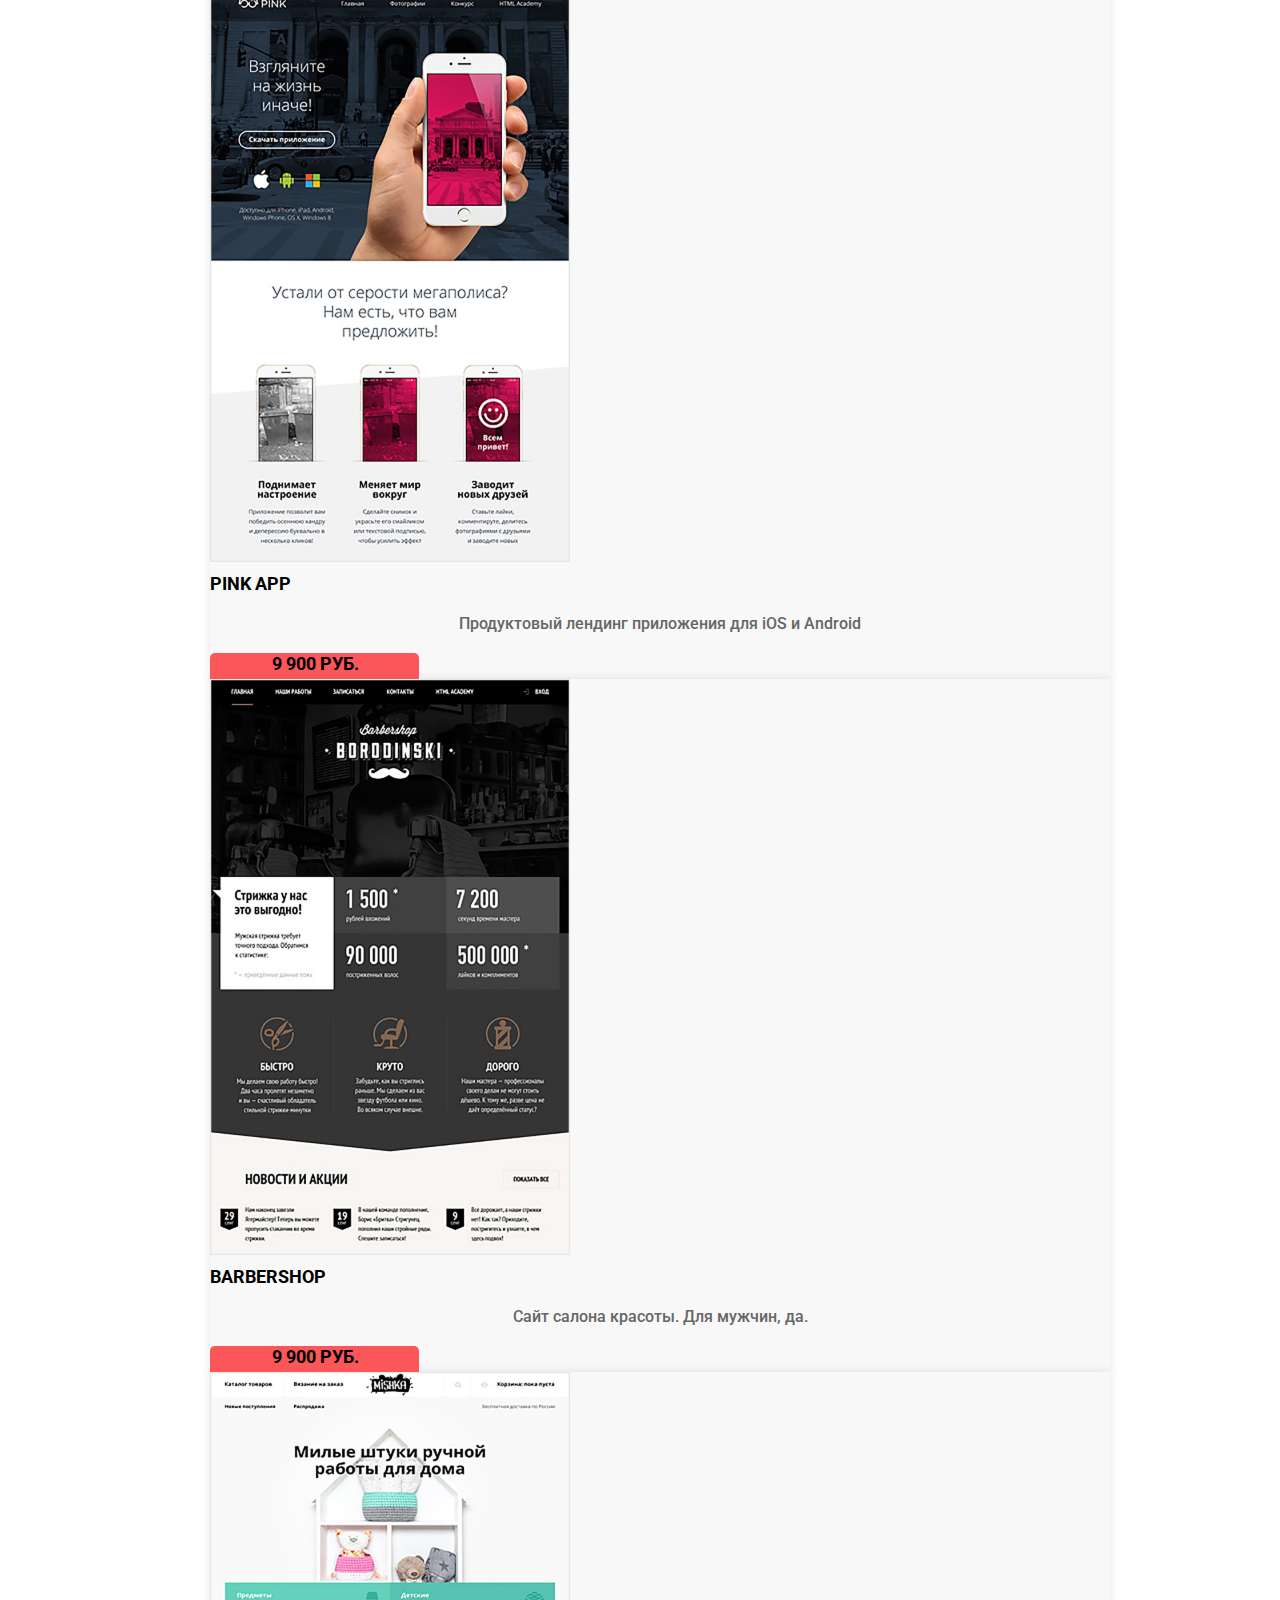
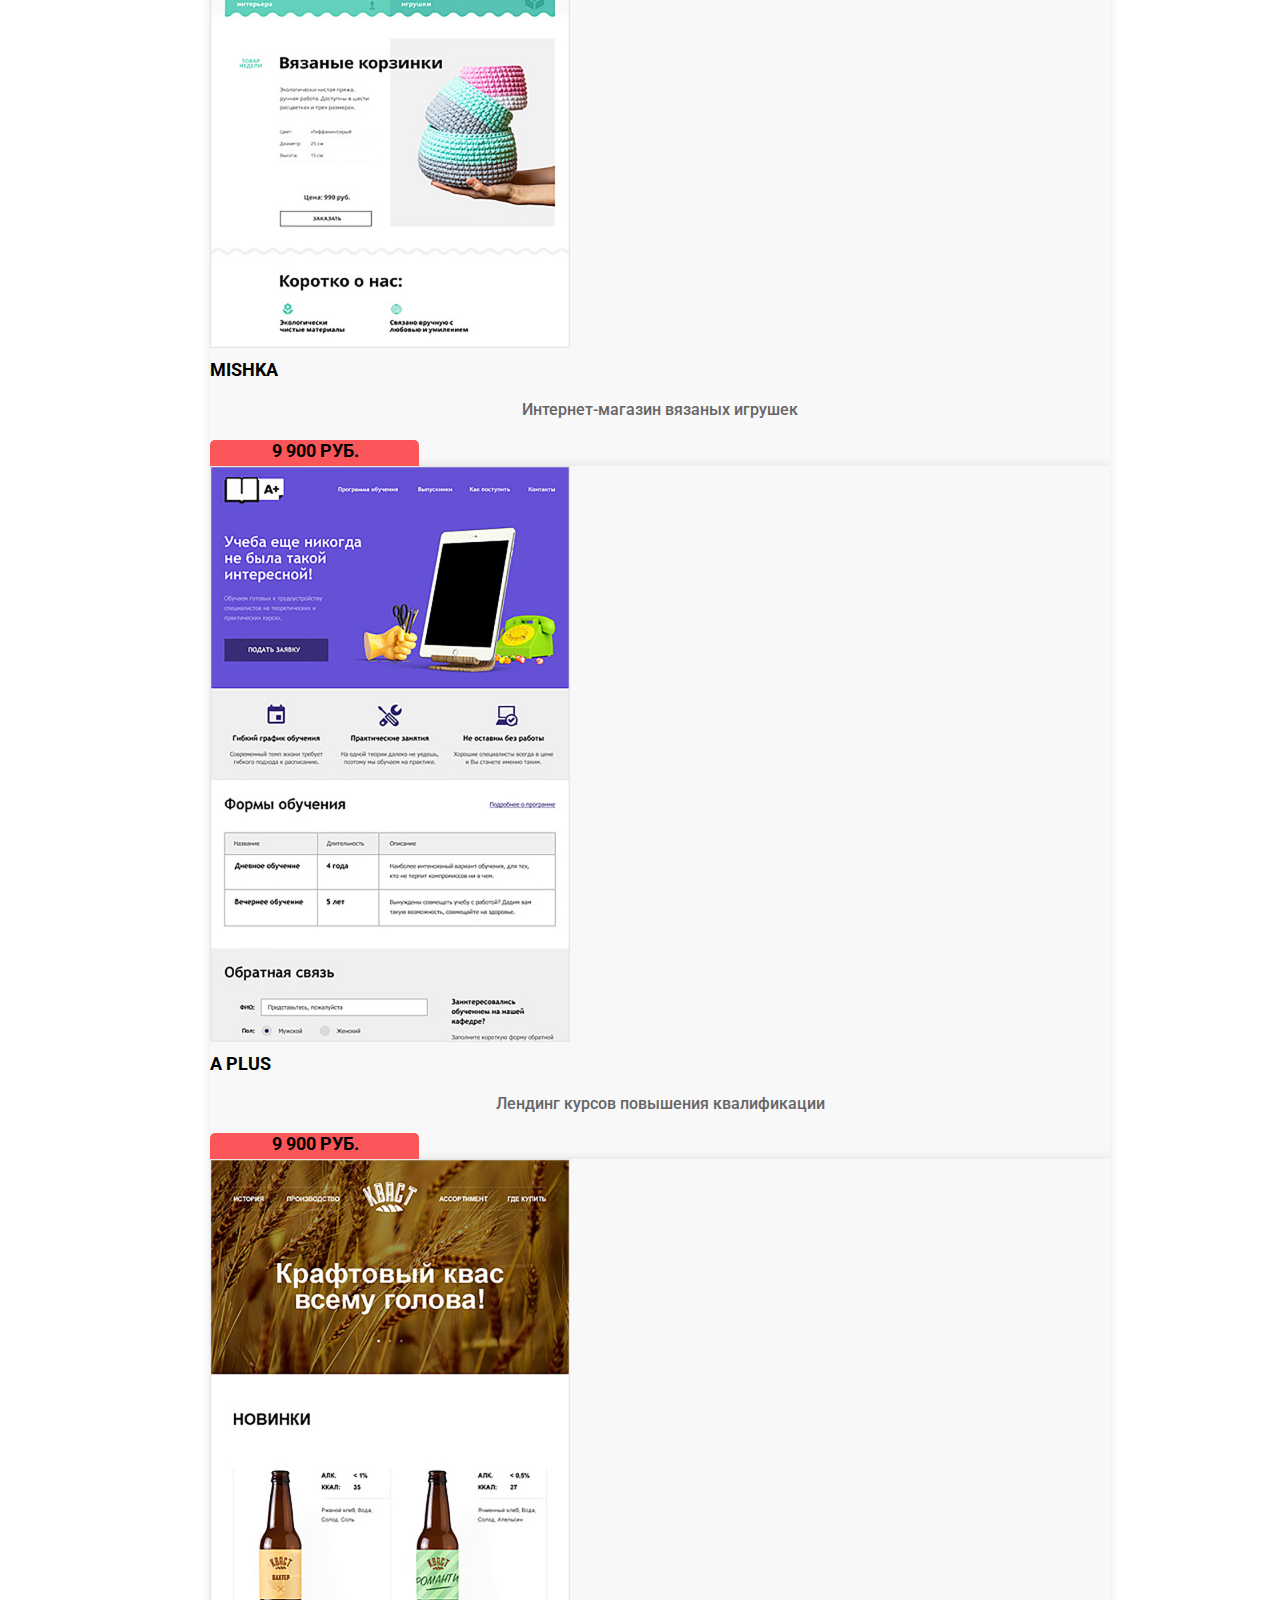
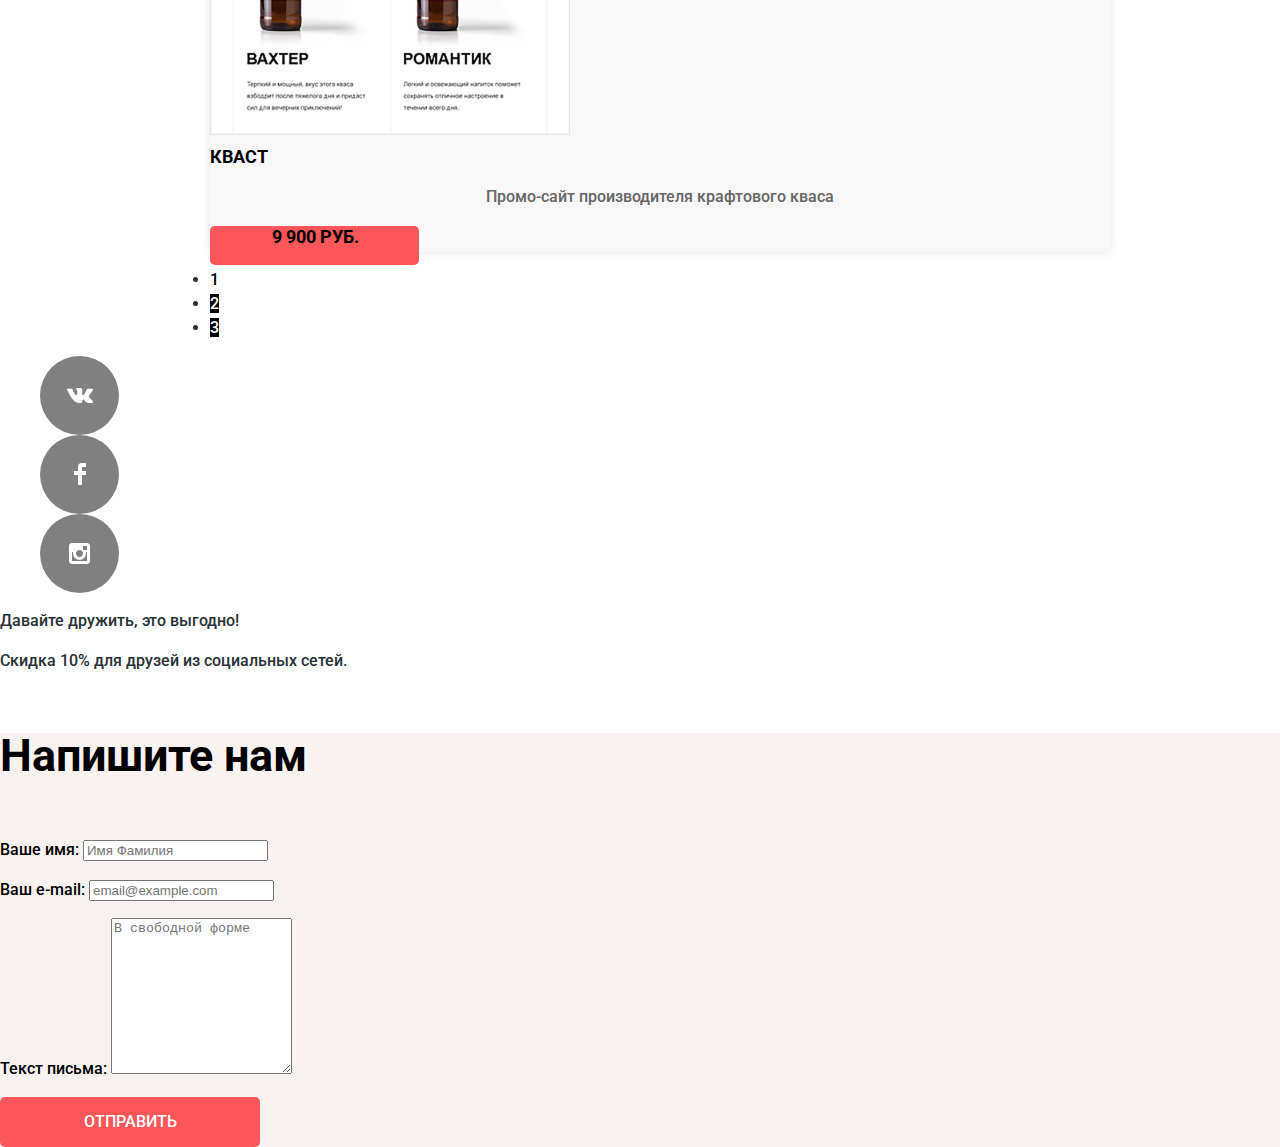
==== commit c7fc945a: "боль, слезы, унижения" ====
--- a/catalog.html
+++ b/catalog.html
@@ -7,24 +7,35 @@
     rel="stylesheet">
     <link href="css/normalize.css" rel="stylesheet">
     <link href="css/index.css" rel="stylesheet" type="text/css">
+    <link href="css/outline.css" rel="stylesheet">
   </head>
+
   <body class="inner-page">
+
     <header class="main-header">
-      <nav class="main-navigation">
+      <nav class="main-navigation container">
         <a class="main-header-logo" href="index.html">
           <svg xmlns="http://www.w3.org/2000/svg" width="160" height="65" viewBox="0 0 160 65"><path d="M157.936 49.374c-1.235.161-2.523.271-3.757.377v.056c-2.415 17.364-26.188 20.231-26.779 6.599-.269-6.167 11.593-7.95 23.398-9.088.429-11.09-15.901 5.667-21.608-4.601-5.019-9.025 14.632-17.938 16.728-16.102 6.438 5.636 3.404 6.618-1.379 8.335-9.49 3.41-5.791 4.107-4.511 3.726 7.569-2.253 14.366-1.04 14.312 8.317 1.288-.107 2.522-.163 3.757-.271 2.306-.215 2.467 2.435-.161 2.652zm-7.514.756c-9.124 1.028-17.013 2.436-16.153 5.355 1.716 5.573 13.577 6.818 16.153-5.355zM117.678 44.918c-.682-.037-.703-6.038.112-11.688 1.005-6.951 11.935-3.357 9.093-1.906-2.975 1.52-4.429 8.718-6.266 12.087-.635 1.161-2.605 1.526-2.939 1.507zM42.105 21.002c2.376 4.866-4.937 8.171-8.292 4.521-1.398-1.555-.755-4.56 2.636-6.193 1.697-.836 4.073-1.596 5.656 1.672zM57.062 18.861c2.585 5.297-5.38 8.896-9.031 4.922-1.522-1.695-.823-4.963 2.873-6.742 1.846-.911 4.432-1.736 6.158 1.82zM28.883 61.666c-7.919 5.338-14.219 4.159-12.212-10.848 1.45-10.904-.948-11.521-3.122-9.442-2.845 2.697-4.628 9.723-4.684 16.412a50.98 50.98 0 0 0 1.004 4.776c.334 1.63-4.907 3.315-7.974 1.011C.837 62.79 0 54.865 0 44.131c0-8.824 1.171-14.895 2.23-15.175 8.029-2.191 9.312 1.348 7.583 7.981a47.637 47.637 0 0 0-1.395 7.924c1.673-4.664 4.071-8.485 6.803-10.173 7.416-4.664 13.605-2.473 12.434 6.801-2.007 16.58-2.174 18.827-.39 17.535 2.231-1.574 3.68 1.238 1.618 2.642zM54.982 59.59c-2.175 3.484-7.806 5.171-13.216 4.552-7.75-.843-12.545-7.756-10.705-18.097 2.008-11.185 18.065-18.322 23.196-10.341 3.735 5.789-2.175 16.017-11.597 19.783l-.502.168c1.951 5.171 6.579 7.476 11.039 2.36 2.119-2.36 3.624-1.348 1.785 1.575zm-13.605-7.418c5.855-4.159 7.806-13.32 6.189-15.905-1.728-2.697-5.074 1.517-6.245 11.746-.111 1.461-.111 2.865.056 4.159zM83.091 44.992c-1.597 2.507-3.903 4.384-5.966 5.059-2.398.73-5.185.056-5.185-2.698 0-1.011.892-3.372 3.624-4.721-.168-1.911-1.394-2.417-2.286-1.686-3.345 2.586-7.417 12.25-6.356 19.221.055.168.055.337.055.506.168.617.335 1.237.558 1.854.557 1.574-4.907 3.316-7.973.956-1.059-.788-1.617-6.97-1.617-17.704 0-8.824 1.951-16.636 3.011-16.917 6.412-1.743 10.147 1.292 8.14 7.249-1.171 3.373-2.23 6.801-2.843 10.399 2.453-6.688 6.523-12.872 9.812-14.501 5.856-2.923 10.092.956 8.867 7.813-.056.11-.112.393-.112.449-.056.562-.566 2.302-.39 1.741-.516 1.645-.892 2.277-1.339 2.98z"/><path d="M113.207 26.161a86.988 86.988 0 0 0-1.115 7.531c-1.059 10.06-.612 18.996.613 22.986.726 2.137 3.457 4.946 6.078 2.023 2.843-3.203 5.967-1.349 2.174 2.416-2.34 2.305-6.689 3.878-11.039 3.428-3.123-.393-5.018-2.415-6.134-5.505-.444.898-.947 1.685-1.56 2.302-2.119 2.193-4.685 3.43-7.974 3.092-6.637-.73-10.538-7.923-8.699-18.153 1.952-10.791 11.319-14.725 16.728-11.857.112-1.349.223-2.699.335-4.104.055-.281.055-.562.11-.843a96.962 96.962 0 0 1-4.962.956C73.787 34.423 82.04 14.864 87.894 9.75c6.636-5.733 7.36-1.855 5.297-.562-3.68 2.36-5.297 15.905 5.241 15.905 1.729 0 3.346-.112 4.962-.281C106.685 6.49 116.665-2.391 124.75.532c8.976 3.26 8.029 17.535-11.543 25.629zm-10.928 24.393c-.224-3.542-.224-7.532-.167-11.636 0-.506.056-1.011.056-1.461-3.346-1.518-6.635 3.653-7.473 10.792-.946 8.373 2.788 12.813 4.908 10.791 1.617-1.631 2.453-6.803 2.676-8.486zm24.086-43.165c-1.784-2.642-8.307.562-12.098 14.332 9.535-4.554 13.326-12.422 12.098-14.332z"/></svg>
       </a>
+      <div class="main-navigation-wrapper">
+        <div class="container">
         <ul class="site-navigation">
           <li><a href="">Студия</a></li>
           <li><a href="">Клиенты</a></li>
           <li><a href="">Магазин</a></li>
           <li><a href="">Контакты</a></li>
-          <li><a href="">Корзина</a></li>
         </ul>
+        <ul class="user-navigation">
+          <li><a class="bin-link" href=""><svg xmlns="http://www.w3.org/2000/svg" width="15" height="15" viewBox="0 0 15 15"><circle fill="#a6a6a6" cx="4.5" cy="13.5" r="1.5"/><circle fill="#a6a6a6" cx="12.5" cy="13.5" r="1.5"/><path fill="#a6a6a6" d="M15 2H4.07l-.422-2H0v2h2.031l1.985 9H15V9H9.441L15 6.951z"/></svg>
+Корзина</a></li>
+        </ul>
+        </div>
+      </div>
+        <h1 class="page-title">Магазин готовых шаблонов</h1>
       </nav>
     </header>
     <main class="container">
-      <h1 class="page-title">Магазин готовых шаблонов</h1>
+
       <article><!--Это дополнительная обёртка для стилизации-->
         <section class="filters">
         <h2 class="visually-hidden">Сетка сайтов</h2>
--- a/css/index.css
+++ b/css/index.css
@@ -26,7 +26,15 @@
   min-height: 285px;
 }
 
+.inner-page .main-header {
+  margin-bottom: 116px;
+
+  /*Временно*/
+  min-height: 355px;
+}
+
 .inner-page {
+  /*Временно для сетки*/
   color: #283136;
 
   background-color: #ffffff;
@@ -257,6 +265,14 @@
   text-transform: uppercase;
 }
 
+.inner-page .main-navigation {
+  align-items: flex-start;/*не работает*/
+  flex-direction: row; /*не работает*/
+
+  /*Временно для сетки*/
+  min-height: 355px;
+}
+
 .main-header-logo {
   width: 160px;
   height: 60px;
@@ -264,6 +280,13 @@
 
 /*Временно*/
   display: block;
+}
+
+.inner-page .main-header-logo {
+  order: 0;
+  width: 160px;
+  height: 65px;
+  padding: 49px 140px;
 }
 
 .main-navigation-wrapper {
@@ -365,7 +388,9 @@
   opacity: 0.3;
 }
 
-
+.page-title {
+
+}
 
 .main-footer {
   margin-top: 0px;
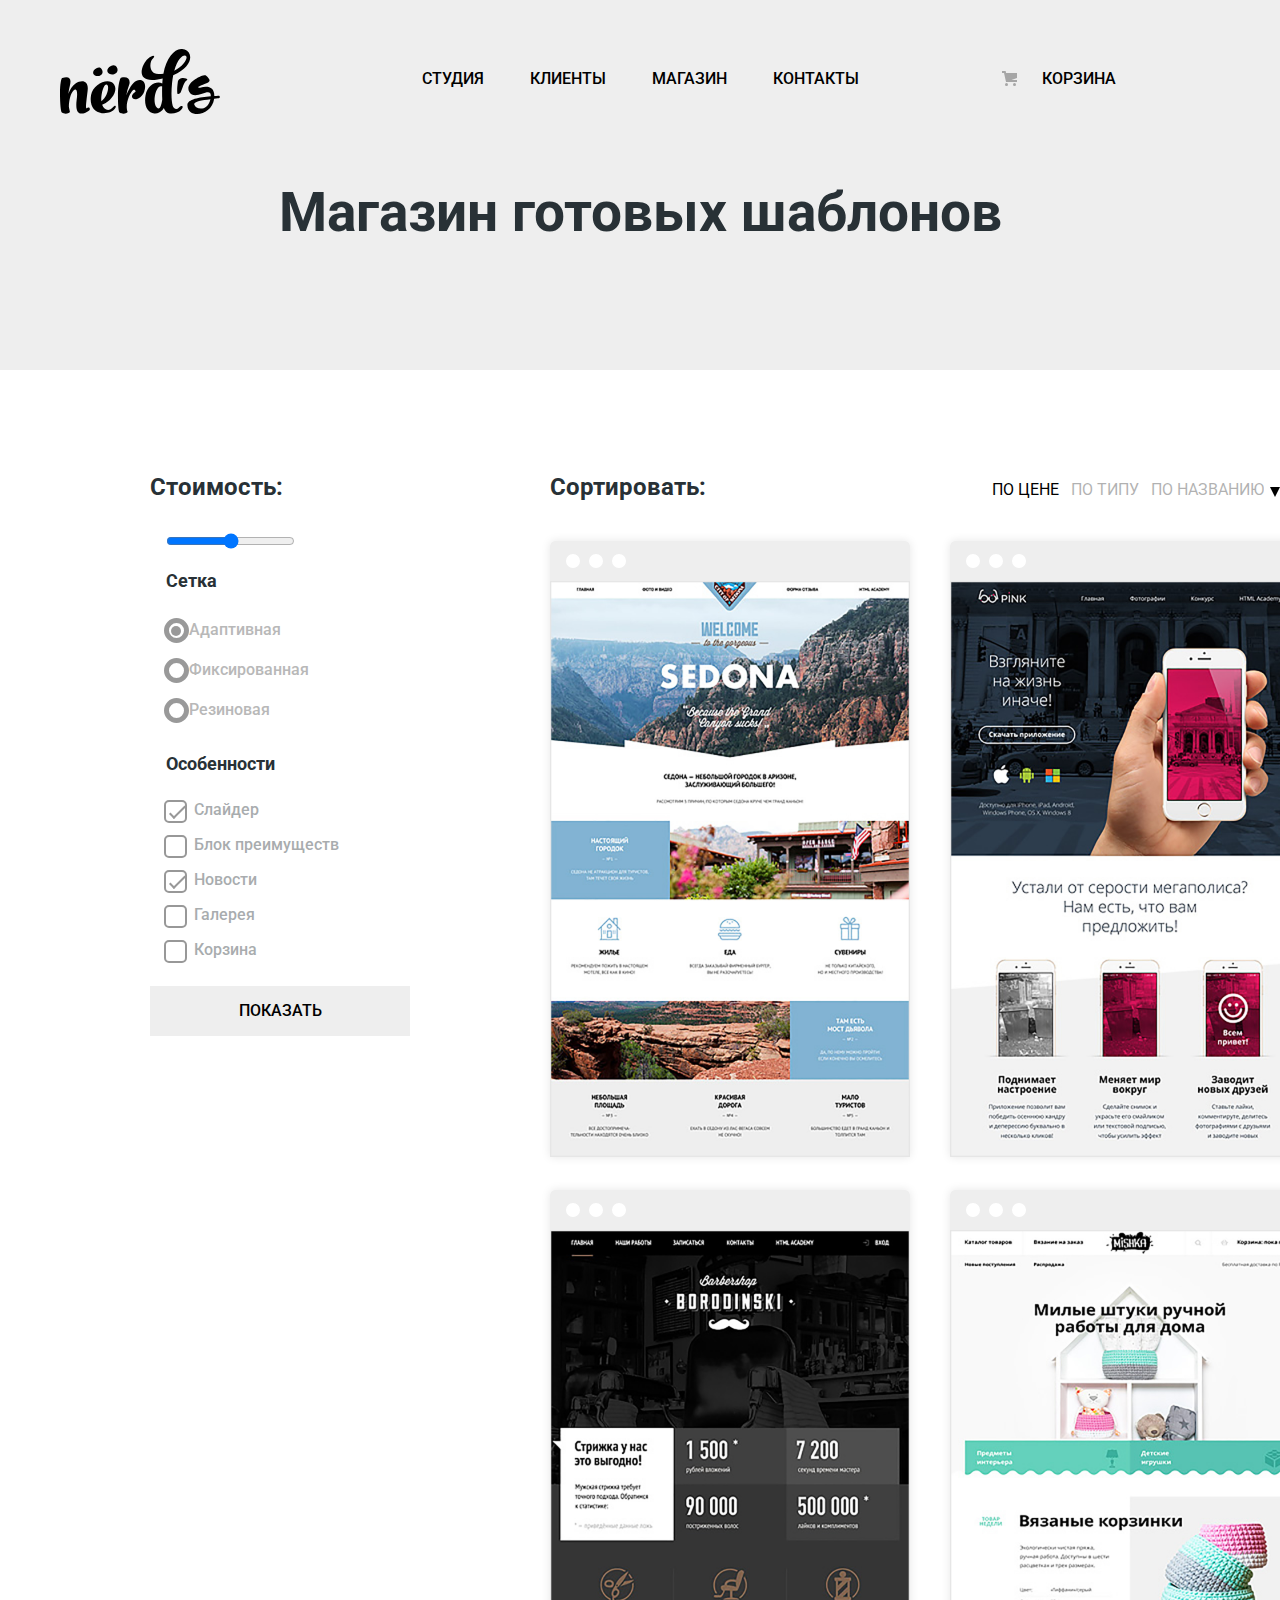
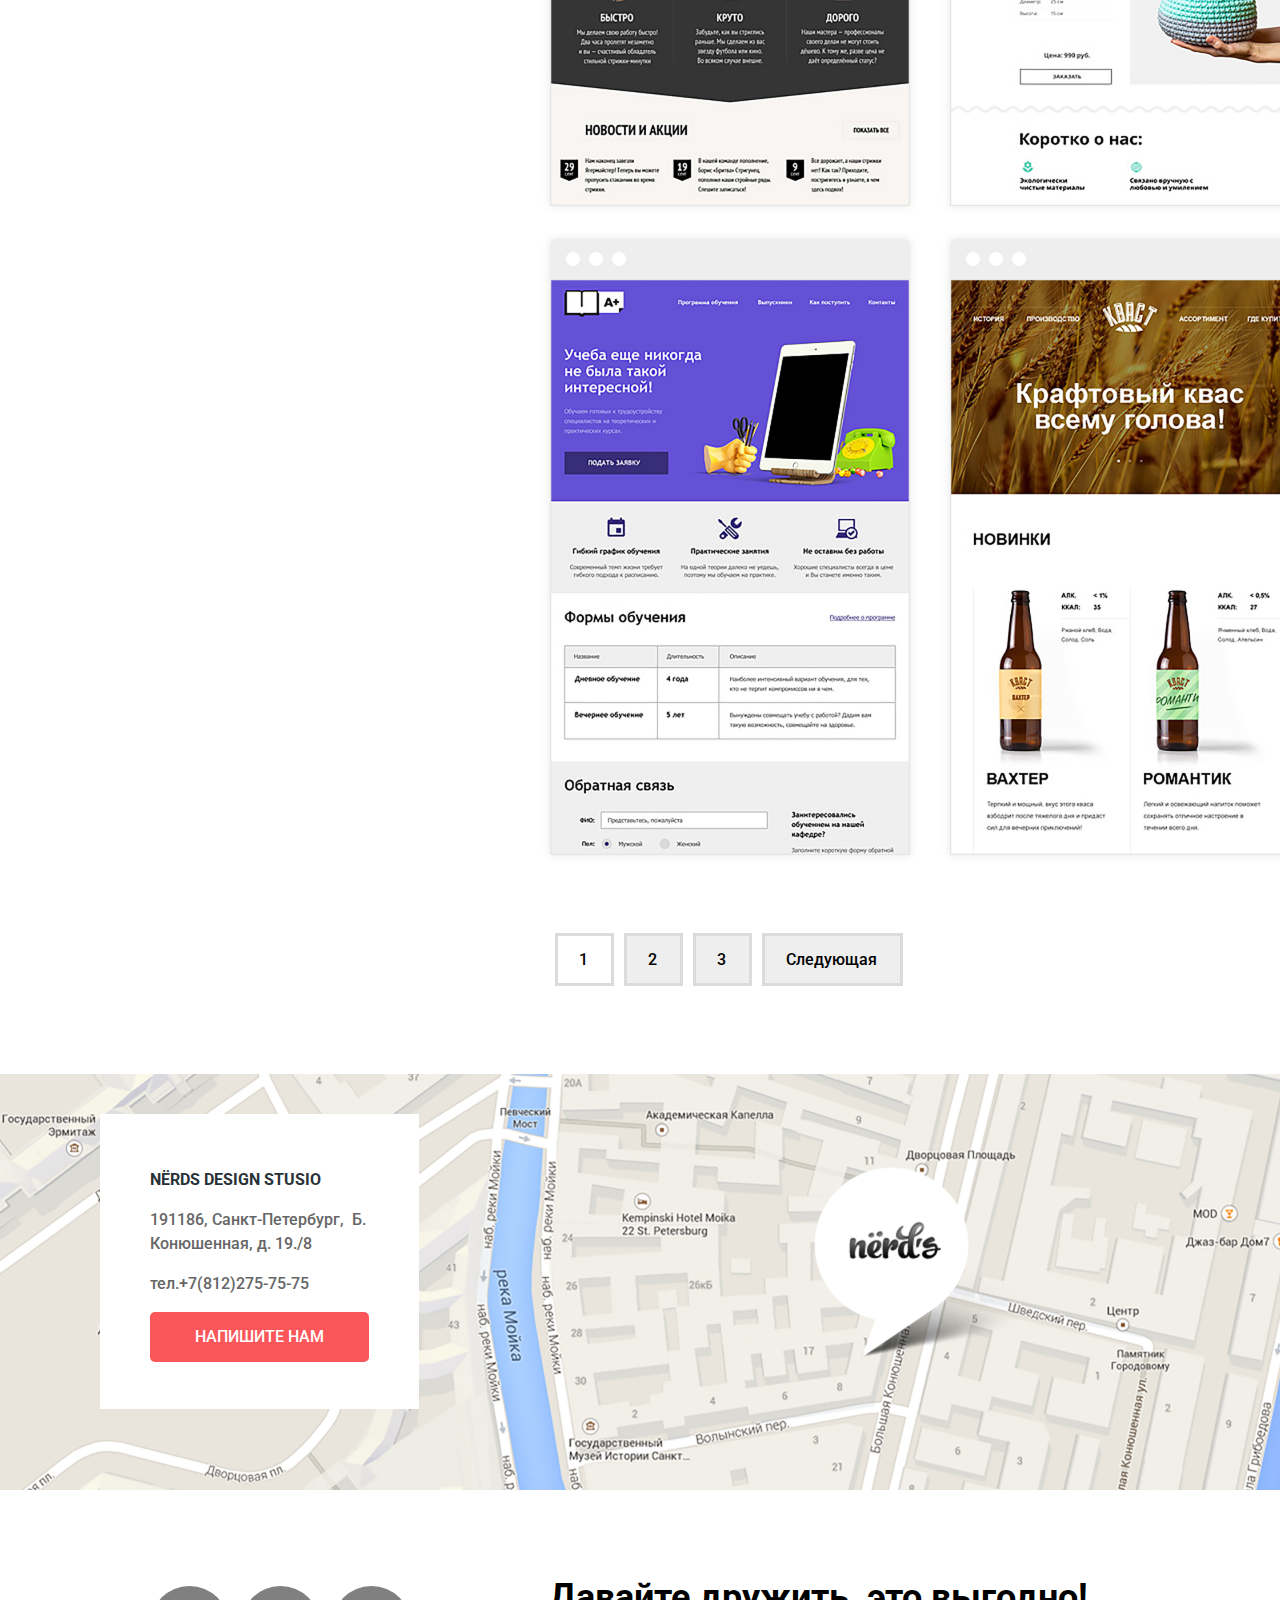
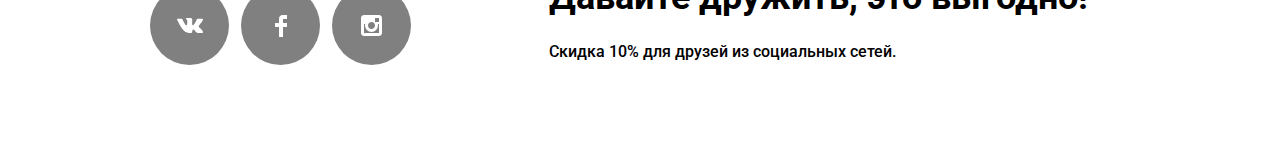
==== commit 39b3e6b9: "finish" ====
--- a/catalog.html
+++ b/catalog.html
@@ -11,14 +11,11 @@
   </head>
 
   <body class="inner-page">
-
     <header class="main-header">
-      <nav class="main-navigation container">
+      <nav class="main-navigation">
         <a class="main-header-logo" href="index.html">
           <svg xmlns="http://www.w3.org/2000/svg" width="160" height="65" viewBox="0 0 160 65"><path d="M157.936 49.374c-1.235.161-2.523.271-3.757.377v.056c-2.415 17.364-26.188 20.231-26.779 6.599-.269-6.167 11.593-7.95 23.398-9.088.429-11.09-15.901 5.667-21.608-4.601-5.019-9.025 14.632-17.938 16.728-16.102 6.438 5.636 3.404 6.618-1.379 8.335-9.49 3.41-5.791 4.107-4.511 3.726 7.569-2.253 14.366-1.04 14.312 8.317 1.288-.107 2.522-.163 3.757-.271 2.306-.215 2.467 2.435-.161 2.652zm-7.514.756c-9.124 1.028-17.013 2.436-16.153 5.355 1.716 5.573 13.577 6.818 16.153-5.355zM117.678 44.918c-.682-.037-.703-6.038.112-11.688 1.005-6.951 11.935-3.357 9.093-1.906-2.975 1.52-4.429 8.718-6.266 12.087-.635 1.161-2.605 1.526-2.939 1.507zM42.105 21.002c2.376 4.866-4.937 8.171-8.292 4.521-1.398-1.555-.755-4.56 2.636-6.193 1.697-.836 4.073-1.596 5.656 1.672zM57.062 18.861c2.585 5.297-5.38 8.896-9.031 4.922-1.522-1.695-.823-4.963 2.873-6.742 1.846-.911 4.432-1.736 6.158 1.82zM28.883 61.666c-7.919 5.338-14.219 4.159-12.212-10.848 1.45-10.904-.948-11.521-3.122-9.442-2.845 2.697-4.628 9.723-4.684 16.412a50.98 50.98 0 0 0 1.004 4.776c.334 1.63-4.907 3.315-7.974 1.011C.837 62.79 0 54.865 0 44.131c0-8.824 1.171-14.895 2.23-15.175 8.029-2.191 9.312 1.348 7.583 7.981a47.637 47.637 0 0 0-1.395 7.924c1.673-4.664 4.071-8.485 6.803-10.173 7.416-4.664 13.605-2.473 12.434 6.801-2.007 16.58-2.174 18.827-.39 17.535 2.231-1.574 3.68 1.238 1.618 2.642zM54.982 59.59c-2.175 3.484-7.806 5.171-13.216 4.552-7.75-.843-12.545-7.756-10.705-18.097 2.008-11.185 18.065-18.322 23.196-10.341 3.735 5.789-2.175 16.017-11.597 19.783l-.502.168c1.951 5.171 6.579 7.476 11.039 2.36 2.119-2.36 3.624-1.348 1.785 1.575zm-13.605-7.418c5.855-4.159 7.806-13.32 6.189-15.905-1.728-2.697-5.074 1.517-6.245 11.746-.111 1.461-.111 2.865.056 4.159zM83.091 44.992c-1.597 2.507-3.903 4.384-5.966 5.059-2.398.73-5.185.056-5.185-2.698 0-1.011.892-3.372 3.624-4.721-.168-1.911-1.394-2.417-2.286-1.686-3.345 2.586-7.417 12.25-6.356 19.221.055.168.055.337.055.506.168.617.335 1.237.558 1.854.557 1.574-4.907 3.316-7.973.956-1.059-.788-1.617-6.97-1.617-17.704 0-8.824 1.951-16.636 3.011-16.917 6.412-1.743 10.147 1.292 8.14 7.249-1.171 3.373-2.23 6.801-2.843 10.399 2.453-6.688 6.523-12.872 9.812-14.501 5.856-2.923 10.092.956 8.867 7.813-.056.11-.112.393-.112.449-.056.562-.566 2.302-.39 1.741-.516 1.645-.892 2.277-1.339 2.98z"/><path d="M113.207 26.161a86.988 86.988 0 0 0-1.115 7.531c-1.059 10.06-.612 18.996.613 22.986.726 2.137 3.457 4.946 6.078 2.023 2.843-3.203 5.967-1.349 2.174 2.416-2.34 2.305-6.689 3.878-11.039 3.428-3.123-.393-5.018-2.415-6.134-5.505-.444.898-.947 1.685-1.56 2.302-2.119 2.193-4.685 3.43-7.974 3.092-6.637-.73-10.538-7.923-8.699-18.153 1.952-10.791 11.319-14.725 16.728-11.857.112-1.349.223-2.699.335-4.104.055-.281.055-.562.11-.843a96.962 96.962 0 0 1-4.962.956C73.787 34.423 82.04 14.864 87.894 9.75c6.636-5.733 7.36-1.855 5.297-.562-3.68 2.36-5.297 15.905 5.241 15.905 1.729 0 3.346-.112 4.962-.281C106.685 6.49 116.665-2.391 124.75.532c8.976 3.26 8.029 17.535-11.543 25.629zm-10.928 24.393c-.224-3.542-.224-7.532-.167-11.636 0-.506.056-1.011.056-1.461-3.346-1.518-6.635 3.653-7.473 10.792-.946 8.373 2.788 12.813 4.908 10.791 1.617-1.631 2.453-6.803 2.676-8.486zm24.086-43.165c-1.784-2.642-8.307.562-12.098 14.332 9.535-4.554 13.326-12.422 12.098-14.332z"/></svg>
       </a>
-      <div class="main-navigation-wrapper">
-        <div class="container">
         <ul class="site-navigation">
           <li><a href="">Студия</a></li>
           <li><a href="">Клиенты</a></li>
@@ -26,116 +23,130 @@
           <li><a href="">Контакты</a></li>
         </ul>
         <ul class="user-navigation">
-          <li><a class="bin-link" href=""><svg xmlns="http://www.w3.org/2000/svg" width="15" height="15" viewBox="0 0 15 15"><circle fill="#a6a6a6" cx="4.5" cy="13.5" r="1.5"/><circle fill="#a6a6a6" cx="12.5" cy="13.5" r="1.5"/><path fill="#a6a6a6" d="M15 2H4.07l-.422-2H0v2h2.031l1.985 9H15V9H9.441L15 6.951z"/></svg>
+          <li><a class="bin-link" href=""><!--<svg xmlns="http://www.w3.org/2000/svg" width="15" height="15" viewBox="0 0 15 15"><circle fill="#a6a6a6" cx="4.5" cy="13.5" r="1.5"/><circle fill="#a6a6a6" cx="12.5" cy="13.5" r="1.5"/><path fill="#a6a6a6" d="M15 2H4.07l-.422-2H0v2h2.031l1.985 9H15V9H9.441L15 6.951z"/></svg>-->
 Корзина</a></li>
         </ul>
-        </div>
-      </div>
-        <h1 class="page-title">Магазин готовых шаблонов</h1>
       </nav>
     </header>
+
+    <h1 class="page-title">Магазин готовых шаблонов</h1>
     <main class="container">
 
-      <article><!--Это дополнительная обёртка для стилизации-->
+      <article class="catalog-container">
         <section class="filters">
         <h2 class="visually-hidden">Сетка сайтов</h2>
         <form class="filter" method="get" action="https://echo.htmlacademy.ru">
+          <h2>Стоимость:</h2>
           <fieldset>
             <input type="range">
           </fieldset>
           <fieldset>
+
             <legend>Сетка</legend>
-            <ul>
+            <ul class="filter-net">
+                <li class="filter-option">
+
+                  <input class="visually-hidden filter-input
+                  filter-input-radio" type="radio" name="net-group"
+                id="filter-adaptive" value="adaptive" checked>
+                  <label for="filter-adaptive" class="label-filter"><span>Адаптивная</span></label>
                 <li class="filter-option">
                   <input class="visually-hidden filter-input
                   filter-input-radio" type="radio" name="net-group"
-                id="filter-adaptive" value="adaptive" checked>
-                  <label for="filter-adaptive">Адаптивная</label>
-                <li class="filter-option">
-                  <input class="visually-hidden filter-input
-                  filter-input-radio" type="radio" name="net-group"
-                id="filter-fixed" value="fixed" disabled>
-                  <label for="filter-fixed">Фиксированная</label>
+                id="filter-fixed" value="fixed">
+                  <label for="filter-fixed" class="label-filter"><span>Фиксированная</span></label>
                 <li class="filter-option">
                   <input class="visually-hidden filter-input
                   filter-input-radio" type="radio" name="net-group"
                 id="filter-flex" value="flex">
-                  <label for="filter-flex">Резиновая</label>
+                  <label for="filter-flex" class="label-filter"><span>Резиновая</span></label>
                 </ul>
           </fieldset>
           <h2 class="visually-hidden">Особенности</h2>
           <fieldset>
             <legend>Особенности</legend>
-          <ul>
+          <ul class="filter-special">
             <li class="filter-option">
               <input class="visually-hidden filter-input filter-input-checkbox" type="checkbox" name="slider" checked id="slider">
-              <label for="slider">Слайдер</label>
+              <label class="login-checkbox" for="slider">Слайдер</label>
             <li class="filter-option">
               <input class="visually-hidden filter-input filter-input-checkbox" type="checkbox" name="block-advantageous" id="block-advantageous">
-              <label for="block-advantageous">Блок преимуществ</label>
+              <label class="login-checkbox" for="block-advantageous">Блок преимуществ</label>
             <li class="filter-option">
               <input class="visually-hidden filter-input filter-input-checkbox" type="checkbox" name="news" checked id="news">
-              <label for="news">Новости</label>
+              <label class="login-checkbox" for="news">Новости</label>
             <li class="filter-option">
               <input class="visually-hidden filter-input filter-input-checkbox" type="checkbox" name="gallery" id="gallery">
-              <label for="gallery">Галерея</label>
+              <label class="login-checkbox" for="gallery">Галерея</label>
             <li class="filter-option">
               <input class="visually-hidden filter-input filter-input-checkbox" type="checkbox" name="bin" id="bin">
-              <label for="bin">Корзина</label>
+              <label class="login-checkbox" for="bin">Корзина</label>
             </ul>
           </fieldset>
           <button class="button button-show" type="submit" class="filter-button button">Показать</button>
         </form>
       </section>
-    </article>
+
       <section class="catalog">
+        <ul class="assort-list">
+          <li class="assort-item"><h2>Сортировать:</h2></li>
+          <li class="assort-things">
+            <ul class="assort-mini">
+              <li><button class="button button-sort button-sort-active" type="button">по цене</button></li>
+              <li><button class="button button-sort" type="button">по типу</button></li>
+              <li><button class="button button-sort" type="button">по названию</button></li>
+              <li><button class="button-down" aria-label="по убыванию" type="button"></button></li>
+              <li><button class="button-up" aria-label="по возрастанию" type="button"></button></li>
+            </ul>
+          </li>
+        </ul>
         <h2 class="visually-hidden">Список шаблонов сайтов</h2>
         <ul class="catalog-list">
           <li class="catalog-item">
             <img src="img/content/img-sedona-jpg@3x.jpg" width="360" height="576"
               alt="Sedona-информационный сайт для туристов">
-            <div><a href="#">Sedona</a>
-              <p>Информационный сайт для туристов</p>
+            <div class="item-discription item-topic"><a class="item-title" href="#">SEDONA</a>
+              <p class="item-text">Информационный сайт для туристов</p>
               <a class="button button-price" href="#">9 900 РУБ.</a>
             </div>
           </li>
           <li class="catalog-item">
             <img src="img/content/img-pink-jpg@3x.jpg" width="360" height="576"
               alt="PINK APP-Продуктовый лендинг приложения для iOS и Android">
-            <div><a href="#">PINK APP</a>
-              <p>Продуктовый лендинг приложения для iOS и Android</p>
+            <div class="item-discription item-topic"><a class="item-title" href="#">PINK APP</a>
+              <p class="item-text">Продуктовый лендинг приложения для iOS и Android</p>
               <a class="button button-price" href="#">9 900 РУБ.</a>
             </div>
           </li>
           <li class="catalog-item">
             <img src="img/content/img-barbershop-jpg@3x.jpg" width="360" height="576"
               alt="BARBERSHOP-Сайт салона красоты. Для мужчин, да.">
-            <div><a href="#">BARBERSHOP</a>
-              <p>Сайт салона красоты. Для мужчин, да.</p>
+            <div class="item-discription item-topic"><a class="item-title" href="#">BARBERSHOP</a>
+              <p class="item-text">Сайт салона красоты. Для мужчин, да.</p>
               <a class="button button-price" href="#">9 900 РУБ.</a>
             </div>
           </li>
           <li class="catalog-item">
             <img src="img/content/img-mishka-jpg@3x.jpg" width="360" height="576"
               alt="MISHKA-Интернет-магазин вязаных игрушек">
-            <div><a href="#">MISHKA</a>
-              <p>Интернет-магазин вязаных игрушек</p>
+            <div class="item-discription item-topic"><a class="item-title" href="#">MISHKA</a>
+              <p class="item-text">Интернет-магазин вязаных игрушек</p>
               <a class="button button-price" href="#">9 900 РУБ.</a>
             </div>
           </li>
           <li class="catalog-item">
             <img src="img/content/img-aplus-jpg@3x.jpg" width="360" height="576"
               alt="A PLUS-Лендинг курсов повышения квалификации">
-            <div><a href="#">A PLUS</a>
-              <p>Лендинг курсов повышения квалификации</p>
+            <div class="item-discription item-topic"><a class="item-title" href="#">A PLUS</a>
+              <p class="item-text">Лендинг курсов повышения квалификации</p>
               <a class="button button-price" href="#">9 900 РУБ.</a>
             </div>
           </li>
           <li class="catalog-item">
             <img src="img/content/img-kvast-jpg@3x.jpg" width="360" height="576"
               alt="КВАСТ-Промо-сайт производителя крафтового кваса">
-            <div><a href="#">КВАСТ</a>
-              <p>Промо-сайт производителя крафтового кваса</p>
+            <div class="item-discription item-topic"><a class="item-title" href="#">КВАСТ</a>
+              <p class="item-text">Промо-сайт производителя крафтового кваса</p>
               <a class="button button-price" href="#">9 900 РУБ.</a>
             </div>
           </li>
@@ -144,27 +155,46 @@
           <li class="pagination-item pagination-item-current"><a>1</a></li>
           <li class="pagination-item"><a href="#">2</a></li>
           <li class="pagination-item"><a href="#">3</a></li>
-          <!--<li class="pagination-item"><a>Следующая</a></li> Тут будет кнопка "Следующая страница"-->
+          <li class="pagination-item"><a>Следующая</a></li>
         </ul>
       </section>
+    </article>
     </main>
-    <footer>
-      <div class="footer-social">
-        <ul>
-          <li><a class="social-button sphere" target="_blank" href="#">
-            <svg xmlns="http://www.w3.org/2000/svg" width="26" height="15" viewBox="0 0 26 15"><path fill="#FFF" d="M16.138 11.51c.956-.309 2.18 2.04 3.483 2.939.978.681 1.727.534 1.727.534l3.473-.05s1.815-.112.957-1.554c-.071-.12-.503-1.069-2.585-3.022-2.177-2.043-1.882-1.712.739-5.244 1.597-2.153 2.236-3.468 2.036-4.028-.192-.539-1.365-.399-1.365-.399L20.69.713c-.381.001-.704.119-.851.515-.003.004-.621 1.666-1.445 3.079-1.741 2.989-2.436 3.148-2.724 2.961-.661-.433-.494-1.737-.494-2.664 0-2.897.432-4.105-.846-4.417-.427-.104-.739-.172-1.828-.182-1.392-.021-2.574 0-3.244.329-.445.223-.786.712-.579.74.26.035.843.16 1.155.586.401.552.389 1.789.389 1.789s.229 3.411-.54 3.834c-.528.29-1.25-.302-2.803-3.016-.793-1.388-1.392-2.922-1.392-2.922s-.116-.285-.326-.441c-.25-.185-.6-.244-.6-.244L.848.684S.29.7.085.946c-.182.218-.015.668-.015.668s2.909 6.881 6.203 10.347c3.02 3.182 6.452 2.971 6.452 2.971h1.555s.469-.054.709-.312c.224-.24.214-.691.214-.691s-.031-2.109.935-2.419z"/></svg>
-            <span class="visually-hidden"> Вконтакте </span></a></li>
-          <li><a class="social-button sphere" target="_blank" href="#"><svg xmlns="http://www.w3.org/2000/svg" width="12" height="22" viewBox="0 0 12 22"><path fill="#FFF" d="M12 4V0H8a4 4 0 0 0-4 4v4H0v4h4v10h4V12h4V8H8V4h4z"/></svg>
-            <span class="visually-hidden">Фейсбук</span></a></li>
-          <li><a class="social-button sphere" target="_blank" href="#"><svg xmlns="http://www.w3.org/2000/svg" width="21" height="21" viewBox="0 0 21 21"><path fill="#FFF" d="M18 0H3C1.35 0 0 1.35 0 3v15c0 1.65 1.35 3 3 3h15c1.65 0 3-1.35 3-3V3c0-1.65-1.35-3-3-3zm-7.5 7c1.93 0 3.5 1.57 3.5 3.5S12.43 14 10.5 14 7 12.43 7 10.5 8.57 7 10.5 7zM18 18H3V9h1.181A6.504 6.504 0 0 0 4 10.5a6.5 6.5 0 1 0 13 0 6.45 6.45 0 0 0-.181-1.5H18v9zm0-11h-4V3h4v4z"/></svg>
-            <span class="visually-hidden">Инстаграм</span></a></li>
-        </ul>
-      </div>
-      <div>
-        <p>Давайте дружить, это выгодно!</p>
-        <p>Скидка 10% для друзей из социальных сетей.</p>
-      </div>
-    </footer>
+
+    <div class="map-main">
+      <ul class="map-list">
+      <li class="map-ya"><iframe src="https://yandex.ru/map-widget/v1/-/CKuQeZoz" width="1440" height="416"></iframe></li>
+        <li class="map-img"><img src="img/background/map@3x.jpg" height="416" alt="карта"></li>
+      <li class="marker"><img src="img/background/map-marker-png@3x.png" height="190" alt="местоположние"></li>
+    </ul>
+      <section class="adress">
+        <b>NЁRDS DESIGN STUSIO</b>
+        <p>191186, Санкт-Петербург, &#160;Б. Конюшенная, д. 19./8<p>
+        <p class="tel">тел.<a href="tel:+78122757575">+7(812)275-75-75</a></p>
+        <button class="button button-textus button-more" type="button">Напишите нам</button>
+      </section>
+    </div>
+</main class="container">
+<footer class="main-footer">
+<div class="container">
+<div class="footer-social">
+  <ul class="social-footer">
+    <li><a class="social-button sphere" target="_blank" href="#">
+      <svg xmlns="http://www.w3.org/2000/svg" width="26" height="15" viewBox="0 0 26 15"><path fill="#FFF" d="M16.138 11.51c.956-.309 2.18 2.04 3.483 2.939.978.681 1.727.534 1.727.534l3.473-.05s1.815-.112.957-1.554c-.071-.12-.503-1.069-2.585-3.022-2.177-2.043-1.882-1.712.739-5.244 1.597-2.153 2.236-3.468 2.036-4.028-.192-.539-1.365-.399-1.365-.399L20.69.713c-.381.001-.704.119-.851.515-.003.004-.621 1.666-1.445 3.079-1.741 2.989-2.436 3.148-2.724 2.961-.661-.433-.494-1.737-.494-2.664 0-2.897.432-4.105-.846-4.417-.427-.104-.739-.172-1.828-.182-1.392-.021-2.574 0-3.244.329-.445.223-.786.712-.579.74.26.035.843.16 1.155.586.401.552.389 1.789.389 1.789s.229 3.411-.54 3.834c-.528.29-1.25-.302-2.803-3.016-.793-1.388-1.392-2.922-1.392-2.922s-.116-.285-.326-.441c-.25-.185-.6-.244-.6-.244L.848.684S.29.7.085.946c-.182.218-.015.668-.015.668s2.909 6.881 6.203 10.347c3.02 3.182 6.452 2.971 6.452 2.971h1.555s.469-.054.709-.312c.224-.24.214-.691.214-.691s-.031-2.109.935-2.419z"/></svg>
+      <span class="visually-hidden"> Вконтакте </span></a></li>
+    <li><a class="social-button sphere" target="_blank" href="#"><svg xmlns="http://www.w3.org/2000/svg" width="12" height="22" viewBox="0 0 12 22"><path fill="#FFF" d="M12 4V0H8a4 4 0 0 0-4 4v4H0v4h4v10h4V12h4V8H8V4h4z"/></svg>
+      <span class="visually-hidden">Фейсбук</span></a></li>
+    <li><a class="social-button sphere" target="_blank" href="#"><svg xmlns="http://www.w3.org/2000/svg" width="21" height="21" viewBox="0 0 21 21"><path fill="#FFF" d="M18 0H3C1.35 0 0 1.35 0 3v15c0 1.65 1.35 3 3 3h15c1.65 0 3-1.35 3-3V3c0-1.65-1.35-3-3-3zm-7.5 7c1.93 0 3.5 1.57 3.5 3.5S12.43 14 10.5 14 7 12.43 7 10.5 8.57 7 10.5 7zM18 18H3V9h1.181A6.504 6.504 0 0 0 4 10.5a6.5 6.5 0 1 0 13 0 6.45 6.45 0 0 0-.181-1.5H18v9zm0-11h-4V3h4v4z"/></svg>
+      <span class="visually-hidden">Инстаграм</span></a></li>
+  </ul>
+</div>
+  <div class="footer-adv">
+    <b>Давайте дружить, это выгодно!</b>
+    <p>Скидка 10% для друзей из социальных сетей.</p>
+  </div>
+</div>
+</footer>
+
     <section class="modal modal-login">
       <h4>Напишите нам</h4>
     <form class="login-form" action="https://echo.htmlacademy.ru" method="post">
--- a/css/index.css
+++ b/css/index.css
@@ -15,22 +15,26 @@
 }
 
 .container {
-  width: 940px;
+  width: 1440px;
   margin: 0 auto;
   padding: 0 10px;
+  margin-top: 80px;
 }
 
 .main-header {
-  margin-bottom: 75px;
-
-  min-height: 285px;
+  padding-top: 49px;
+  margin-left: auto;
+  margin-right: auto;
+  display: flex;
+  flex-wrap: wrap;
+  align-items: baseline;
+  background-color: #eeeeee;
+
 }
 
 .inner-page .main-header {
-  margin-bottom: 116px;
-
+margin-bottom: 0px;
   /*Временно*/
-  min-height: 355px;
 }
 
 .inner-page {
@@ -42,10 +46,24 @@
   background-repeat: repeat;
 }
 
+.inner-page h1 {
+  text-align: center;
+  background-color: #eeeeee;
+  padding-top: 57px;
+  margin: 0;
+  font-size: 55px;
+  padding-bottom: 116px;
+}
+
 a {
   text-decoration: none;
 }
-
+/* ХЗ зачем это?
+img {
+  max-width: 100%;
+  height: auto;
+}
+*/
 .button {
   font: inherit;
 
@@ -137,6 +155,7 @@
   border-radius: 5px;
   text-align: center;
   vertical-align: middle;
+  margin-top: 37px;
 }
 
 .button-show {
@@ -147,32 +166,143 @@
   background-color: #eeeeee;
 }
 
+.button-more{
+  width: 240px;
+  height: 50px;
+  background-color: #fb565a;
+  border-radius: 5px;
+}
+
+.button-textus {
+  width: 219px;
+}
+
+
+
+.label-filter::before {
+  content: "";
+  display: block;
+  width: 15px;
+  height: 15px;
+  object-fit: contain;
+  opacity: 0.4;
+  border: 5px solid #000000;
+  border-radius: 50%;
+}
+
+.filter-input-radio:checked + .label-filter::after {
+  content: "";
+  display: block;
+  width: 10px;
+  height: 10px;
+  object-fit: contain;
+  opacity: 0.4;
+  border-radius: 50%;
+  background-color: #000000;
+  position: absolute;
+  left: 7px;
+  top: 8px;
+}
+
+
+
+.label-filter {
+  position: relative;
+  display: flex;
+  align-items: center;
+}
+
+.filter-net {
+  padding-left: 0px;
+}
+
+.catalog {
+  margin-left: 140px;
+
+  width: calc(100%-401px);
+}
+
 .catalog-list {
-  list-style: none;
+  padding-left: 0px;
+  display: flex;
+  flex-wrap: wrap;
+  list-style: none;
+  margin-bottom: 60px;
 }
 
 .catalog-item {
-  background-color: #f8f8f8;
+  position: relative;
+  width: 360px;
+  margin-right: 40px;
   box-shadow: 0 0 10px rgba(0, 0, 0, 0.1);
+  margin-bottom: 33px;
+  overflow: hidden;
+  padding-top: 40px;
+  border-top-left-radius: 5px;
+  border-top-right-radius: 5px;
+  background-image: url("../img/svg/browser_grey.svg");
+  background-repeat: no-repeat;
+}
+/**
+.catalog-item::after,
+.catalog-item::before {
+  content: "";
+  position: absolute;
+  background-color: #ffffff;
+  border-radius: 50%;
+  width: 14px;
+  height: 14px;
+  top: 10px;
+  left: 10px;
+
+}
+**/
+.catalog-item::before {
+  left: 34px;
+}
+
+
+.catalog-item:nth-child(even) {
+  margin-right: 0;
 }
 
 .catalog-item:hover {
-  box-shadow: 0 0 10px rgba(0, 0, 0, 0.2)
-}
-
-.catalog-item a {
-  width: 71px;
-  height: 14px;
-  font-family: Roboto;
-  font-size: 18px;
-  font-weight: bold;
-  font-stretch: normal;
-  font-style: normal;
-  line-height: 1.67;
-  letter-spacing: normal;
+  box-shadow: 0 0 10px rgba(0, 0, 0, 0.2);
+  opacity: 1;
+  background-image: url("../img/svg/browser.svg");
+  background-repeat: no-repeat;
+}
+
+.catalog-item:hover .item-discription {
+  top: auto;
+  left: 0;
+  right: 0;
+  bottom: 0;
+}
+
+.item-discription {
+padding: 35px 65px 43px 65px;
+position: absolute;
+top: 100%;
+left: 0;
+right: 0;
+bottom: auto;
+background-color: #eeeeee;
+align-items: center;
+}
+
+
+
+.item-title {
+ font-size: 18px;
+ font-weight: bold;
+ font-stretch: normal;
+ font-style: normal;
+ line-height: 1.67;
+ letter-spacing: normal;
+ color: #000000;
+  display: block;
   text-align: center;
-  color: #000000;
-
 }
 
 .catalog-item h2 {
@@ -188,20 +318,28 @@
   color: #666666
 }
 
+.catalog-item img {
+  display: block;
+  width: 100%;
+  height: auto;
+}
+
 .btn-copy {
   font: inherit;
   line-height: 1.13;
   color: #ffffff;
 }
 
-.button-price{
+.button-price {
+  display: flex;
+  justify-content: center;
+  flex: 0 0 auto;
+  max-width: 200px;
+  margin: 0 auto;
   background-color: #fb565a;
   width: 200px;
   height: 50px;
-  padding-top: : 19px;
-  padding-right: 60px;
-  padding-bottom: 18px;
-  padding-left: 62px;
+
   border-radius: 5px;
   align-items: center;
   text-align: center;
@@ -220,25 +358,41 @@
   box-shadow: inset 0px 3px 0 0 rgba(0, 1, 1, 0.1);
 }
 
-}
-
 .pagination-list {
   list-style: none;
-}
+  display: flex;
+  padding: 0;
+  margin: 0;
+  list-style: none;
+  min-height: 46px;
+}
+
 .pagination-item a {
-  color: #ffffff;
-
-  background-color: #000000;
+  font: inherit;
+  margin: 5px;
+  padding: 14px 23px 14px 21px;
+  font-size: 16px;
+  line-height: 1.13;
+  color: #000000;
+
+  background-color: #eeeeee;
+  border: solid 3px #dbdbdb;
 }
 
 .pagination-item a:hover,
-.pagination-item a:focus,
+.pagination-item a:focus {
+  background-color: #dfdfdf;
+  border: solid 3px #dbdbdb;
+}
+
 .pagination-item a:active {
-  background-color: pink;
+opacity: 0.3;
+  background-color: #d5d5d5;
+  border: solid 3px #dbdbdb;
 }
 .pagination-item-current a {
   color: #000000;
-
+  border: solid 3px #dbdbdb;
   background-color: #ffffff;
 }
 
@@ -251,15 +405,15 @@
 }
 
 .main-navigation {
-  display: flex;
-  flex-direction: column;
+  width: 1160px;
+  display: flex;
   align-items: center;
-  min-height: 285px;
+  margin-left: auto;
+  margin-right: auto;
   font: inherit;
   font-style: normal;
   line-height: 1.88;
   letter-spacing: normal;
-  text-align: left;
   color: #000000;
   background-color: #eeeeee;
   text-transform: uppercase;
@@ -270,13 +424,14 @@
   flex-direction: row; /*не работает*/
 
   /*Временно для сетки*/
-  min-height: 355px;
 }
 
 .main-header-logo {
   width: 160px;
   height: 60px;
   align-items: left; /*не работает*/
+  margin-right: 179px;
+
 
 /*Временно*/
   display: block;
@@ -286,7 +441,6 @@
   order: 0;
   width: 160px;
   height: 65px;
-  padding: 49px 140px;
 }
 
 .main-navigation-wrapper {
@@ -296,7 +450,6 @@
   background-color: #ffffff;
 
   /*Временно*/
-  min-height: 70px;
   background-color: transparent;
 }
 
@@ -306,27 +459,38 @@
 }
 
 .site-navigation {
+  display: flex;
+  flex-wrap: wrap;
+  align-items: baseline;
   width: 620px;
   margin: 0;
   padding: 0;
 
+
   list-style: none;
   /*Временно*/
-  min-height: 70px;
 }
 
 .user-navigation {
+  display: flex;
   width: 140px;
   margin: 0;
   padding: 0;
 
   list-style: none;
   /*Временно*/
-  min-height: 70px;
+}
+
+.site-navigation a {
+  display: inline-block;
 }
 
 .site-navigation a,
 .user-navigation a {
+  display: block;
+  padding: 15px 23px;
+
+  vertical-align:middle;
   color: #000000;
 }
 
@@ -334,19 +498,440 @@
 .site-navigation a:focus,
 .user-navigation a:hover,
 .user-navigation a:focus {
-  background-color: #242424;
+  color: #fb565a;
+}
+
+.site-navigation a:active,
+.user-navigation a:active {
+  color: #000000;
+  opacity: 0.3;
+}
+
+.user-navigation .bin-link {
+  position: relative;
+  padding: 15px 23px;
+}
+
+.bin-link::before {
+  content: "";
+
+  position: absolute;
+  top: 22px;
+  left: -17px;
+  width: 15px;
+  height: 15px;
+
+  background-image: url("../img/svg/cart-icon.svg");
+  background-repeat: no-repeat;
+  background-position: 0 0;
+  color: #a6a6a6;
+  background-color: #eeeeee;
+}
+
+.assort-list {
+  list-style: none;
+  display: flex;
+  justify-content: space-between;
+  align-items: baseline;
+  margin: 0;
+  padding: 0;
+}
+
+.assort-mini {
+  list-style: none;
+  display: flex;
+  justify-content: space-between;
+}
+
+.list-item-3 {
+  display: flex;
+}
+
+.main-slider {
+  background-color: #eeeeee;
+  position: relative;
+}
+
+.main-slide {
+  font-size: 16px;
+  background-image: url("../img/background/slide-picture@3x.png");
+  background-size: contain;
+  background-repeat: no-repeat;
+  background-position: right top;
+  margin: 0 auto;
+  width: 1129px;
+  visibility: hidden;
+  height: 0;
+  overflow: hidden;
+  padding: 0;
+
+}
+
+.main-slide p {
+  width: 316px;
+}
+
+.main-slide h5 {
+width: 374px;
+height: 106px;
+font-size: 55px;
+font-weight: 500;
+font-stretch: normal;
+font-style: normal;
+line-height: 1;
+letter-spacing: normal;
+text-align: left;
+color: #000000;
+margin: 0;
+padding-top: 85px;
+}
+
+.main-slide-active {
+  visibility: visible;
+  height: 413px;
+  overflow: visible;
+}
+
+.slider-buttons {
+  position: absolute;
+  background: transparent;
+  width: 200px;
+  margin: 0;
+  top: 299px;
+  left: 50%;
+  transform: translate(-50%, -50%);
+}
+
+.slider-button {
+background-color: #ffffff;
+  border-radius: 50%;
+  width: 18px;
+  height: 18px;
+  box-shadow: 0 0 0;
+  border: 0;
+  position: relative;
+  margin-right: 17px;
+}
+/**
+.slider-button::before {
+  content: "";
+  position: absolute;
+  top: -115px;
+  left: 534px;
+
+
+  background-color: white;
+  border-radius: 50%;
+  width: 18px;
+  height: 18px;
+  box-shadow: 0 0 0;
+  border: 0;
+}**/
+
+.slider-button-active {
+  position: relative;
+}
+
+.slider-button-active::before {
+  content: "";
+  display: block;
+  width: 4px;
+  height: 4px;
+  object-fit: contain;
+  border: 2px solid #c1c1c1;
+  border-radius: 50%;
+  position: absolute;
+  left: 9px;
+  top: 9px;
+  transform: translate(-50%, -50%);
+}
+
+.button-sort {
+  font-family: inherit;
+  background-color: transparent;
+  color: #000000;
+  font-weight: normal;
+  opacity: 0.3;
+
+}
+
+.button-sort:hover,
+.button-sort:focus {
+  background-color: transparent;
+  color: #eeeeee;
+}
+
+.button-sort-active {
+  color: #000000;
+  font-weight: normal;
+  opacity: 1;
+}
+
+.assort-mini:first-child {
+  color: #ffffff;
+  font-weight: bold;
+}
+
+.button-down {
+  background-color: transparent;
+  border: 0;
+  padding: 0;
+  width: 20px;
+  height: 20px;
+  position: relative;
+}
+
+.button-down::before {
+  content: "";
+  position: absolute;
+  width: 0;
+  height: 0;
+  border-style: solid;
+  border-width: 10px 5.5px 0 5.5px;
+  border-color: #000000 transparent transparent transparent;
+  display: flex;
+  align-items: baseline;
+  background-color: transparent;
+  cursor: pointer;
+}
+
+.button-up {
+  background-color: transparent;
+  border: 0;
+  padding: 0;
+  color: #eeeeee;
+  width: 20px;
+  height: 20px;
+  position: relative;
+}
+
+.button-up::before {
+  content: "";
+  position: absolute;
+  width: 0;
+  height: 0;
+  border-style: solid;
+  border-width: 0 5.5px 10px 5.5px;
+  border-color: transparent transparent #eeeeee transparent;
+  display: flex;
+  align-items: baseline;
+  background-color: transparent;
+  cursor: pointer;
+  left: 5px;
 }
 
 .features-list {
+  width: 1160px;
+  display: flex;
+  justify-content: space-between;
+  margin: 0 auto;
+  padding: 0;
+
+  list-style: none;
+  padding-bottom: 80px;
+  border-bottom: 2px solid #eeeeee;
+}
+
+
+.info-main {
+  width: 1160px;
+  padding-top: 40px;
+  padding-bottom: 60px;
+  display: flex;
+  flex-wrap: wrap;
+  justify-content: space-between;
+  border-bottom: 2px solid #eeeeee;
+  margin: 0 auto;
+}
+
+.about-us {
+  width: 650px;
+  line-height: 1.5;
+  height: 160px;
+}
+
+.about-us b {
+  font-weight:bold;
+}
+
+.about-us h2 {
+  font-size: 45px;
+  line-height: 1;
+}
+
+.orders-list {
+  height: 1000px;
+  justify-content: space-between;
+}
+
+.orders-list li {
+  list-style: none;
+  position: relative;
+}
+
+.orders-list li::after {
+  content: "";
+
+  position: absolute;
+
+  width: 25px;
+  height: 2px;
+  background-color: #fb565a;
+  top: 12px;
+  left: -35px;
+}
+
+.description p {
+  font-weight: bold;
+}
+
+.list-statistic {
+  list-style: none;
+  display: flex;
+  justify-content: space-between;
+  margin: 0;
+  padding: 0;
+}
+
+.big-numbers {
+  font-stretch: normal;
+  letter-spacing: normal;
+  font-weight: bold;
+  text-transform: uppercase;
+  font-size: 45px;
+  display: block;
+  color: #000000;
+}
+
+.perc {
+  font-size: 30px;
+  vertical-align: super;
+}
+
+.small-numbers {
+  width: 89px;
+}
+
+.friends-main {
+  width: 1160px;
+  padding-top: 46px;
+  padding-bottom: 44px;
+  border-bottom: 2px solid #eeeeee;
+  margin: 0 auto;
+
+}
+
+.friends-list {
+  align-items: center;
   display:flex;
   justify-content: space-between;
   margin: 0;
   padding: 0;
-
-  list-style: none;
-
-  /*Temporary*/
-  min height: 347px;
+  list-style: none;
+}
+.friends-item img {
+  opacity: 0.2;
+}
+
+.friends-item {
+
+  position: relative;
+}
+
+.friends-item:last-child::after {
+  display: none;
+}
+
+.friends-item::after {
+  align-items: baseline;
+
+  content: "";
+
+  position: absolute;
+
+  width: 2px;
+  height: 52px;
+  background-color: #eeeeee;
+  top: 50%;
+  left: 268px;
+  transform: translateY(-50%);
+}
+
+
+.friends-item img:hover {
+  opacity: 1;
+}
+
+.friends-item img:active {
+  opacity: 0.1;
+}
+
+.map-main {
+  padding-top: 80px;
+  width: 1440px;
+  height: 416px;
+  position: relative;
+}
+
+.inner-page .map-main {
+  margin: 0 auto;
+}
+
+.map-img {
+  position: absolute;
+  top: 80px;
+  left: 0px;
+  z-index: -2;
+}
+
+.marker {
+  position: absolute;
+  top: 173px;
+  left: 814px;
+  z-index: -1;
+}
+
+.map-list {
+  list-style: none;
+  margin: 0;
+  padding: 0;
+
+}
+
+.map-ya iframe {
+  border: 0;
+  margin: 0;
+  padding: 0;
+}
+
+.marker li::after {
+  position: absolute;
+  top: 10px;
+  left:10px;
+}
+
+.adress {
+  text-align: left;
+  width: 219px;
+  position: absolute;
+  background: #ffffff;
+  top: 120px;
+  left: 100px;
+  padding: 54px 50px 47px;
+}
+
+.adress p, .tel a {
+  color: #666666;
+}
+
+
+
+.social-footer {
+  display:flex;
+  justify-content: space-between;
+  margin-left: 140px;
+  padding: 0;
+  list-style: none;
 }
 
 .feature-item {
@@ -362,12 +947,23 @@
   line-height: 1.25;
 }
 
+.catalog-container {
+  margin: 0 auto;
+  width: 1160px;
+  display: flex;
+}
+
+.filters {
+  width: 401px;
+}
+
 .filter fieldset {
   border: none;
 }
 
 .filter legend {
   font-size: 18px;
+  font-weight: bold;
   line-height: 1.67;
 }
 
@@ -375,12 +971,12 @@
   font-size: 16px;
   list-style: none;
   line-height: 1.25;
-  color: #283136;
+  color: #b8b8b8;
 }
 
 .filter-input:hover + label,
 .filter-input:focus + label {
-  color: #000000;
+  color: #4d4d4d;
 }
 .filter-input:disabled + label {
   color: rgba(40, 49, 54);
@@ -388,18 +984,30 @@
   opacity: 0.3;
 }
 
+.filter-option {
+  margin-bottom: 15px;
+}
+
 .page-title {
 
 }
 
 .main-footer {
-  margin-top: 0px;
+  font-size: 16px;
+  margin-top: 69px;
   color: #000000;
   background-color: #ffffff;
 
   /*Temp*/
   background: none;
-  min-height: 217px;
+}
+
+.inner-page .main-footer {
+  margin-top: 69px;
+}
+
+.main-footer b {
+  font-size: 36px;
 }
 
 .main-footer .container {
@@ -412,16 +1020,15 @@
   margin-right: 139px;
 
   /*Temp*/
-  min-height: 217px;
 }
 
 .footer-adv {
   width: 545px;
-  margin: 0;
+  margin-left: 139px;
 
   /*Temp*/
-  min-height: 217px;
-}
+}
+
 
 .sphere {
 width: 79px;
@@ -432,7 +1039,12 @@
 border-radius: 50%;
 justify-content: center;
 align-items: center;
-}
+margin-right: 12px;
+margin top: 69px;
+margin-bottom: 69px;
+}
+
+
 
 .sphere:hover,
 .sphere:focus {
@@ -445,6 +1057,10 @@
   stroke: grey;
 }
 
+.sphere:active svg {
+  opacity: 0.3;
+}
+
 
 .footer-social {
   text-align: center;
@@ -460,34 +1076,140 @@
 }
 
 .modal {
-  color: #000000;
-
-  background-color: #f8f3f0;
+
+  display: block;
+  justify-content: space-between;
+  position: fixed;
+  left: 50%;
+  top: 50%;
+  transform: translate(-50%, -50%);
+  font: inherit;
+  color: #000000;
+  background-color: #ffffff;
   background-position: 0 0;
   background-repeat: repeat;
+  box-shadow: 0px 20px 40px 0 rgba(0, 1, 1, 0.75);
+  padding: 73px 100px 84px 100px;
+  max-width: 760px;
+  display: none;
+
+}
+
+.login-form {
+  display: flex;
+  flex-wrap: wrap;
+}
+
+.login-space {
+  width: 100%;
+  padding: 18px 16px 19px 16px;
+  resize: none;
+  max-height: 77px;
 }
 
 .modal h4 {
+  text-align: left;
   font-size: 45px;
   line-height: 1;
-}
-
-.login-form input[type="text"]
-.login-form input[type="password"] {
+  margin: 0;
+  margin-bottom: 13px;
+}
+
+.login-form input[type="text"],
+.login-form input[type="email"],
+textarea {
   font: inherit;
-  color: #000000;
-
-  border: solid 2px var(--silver-two);
+  border: solid 2px #000000;
   background-color: #ffffff;
+  width: 324px;
+  font-size: 16px;
+  color: rgba(68, 68, 68, 0.5);
+  line-height: 1.13;
+  opacity: 0.3;
+}
+
+.login-form input,
+ textarea:hover {
+  color: #000000;
+  border: solid 2px #000000;
+  background-color: #ffffff;
+  opacity: 0.5;
+
 }
 
 .login-form input:focus {
-  border-color: #663d15;
+  color: #000000;
+  border-color: #000000;
+  opacity: 1;
+}
+
+.login-checkbox {
+  color: #283136;
+  position: relative;
+
+  padding-left: 30px;
+  padding-bottom: 46px;
+  cursor: pointer;
+  opacity: 0.4;
 }
 
 .login-checkbox:hover,
 .login-checkbox:focus {
-  color: #663d15;
+  opacity: 1;
+}
+
+.login-checkbox:disabled {
+  opacity: 0.1;
+}
+
+.filter-option input[type="checkbox"] + .login-checkbox::before {
+  content:"";
+  position: absolute;
+  top: 0;
+  left: 0;
+  width: 19px;
+  height: 19px;
+  border: 2px solid black;
+  border-radius: 5px;
+}
+
+.filter-option input:checked + .login-checkbox::after {
+  content:"";
+  position: absolute;
+  width: 15px;
+  height: 5px;
+  border-bottom: 2px solid black;
+  border-left: 2px solid black;
+  transform: rotate(-45deg);
+  top: 7px;
+  left: 5px;
+}
+
+.filter-special {
+  padding: 0;
+}
+
+.write-to-us-item {
+  margin: 0;
+  margin-bottom: 10px;
+  width: 360px;
+}
+
+.write-to-us-item:first-child {
+  margin-right: 40px;
+}
+
+.write-to-us-item:nth-child(3) {
+  width: 724px;
+}
+
+.write-to-us-item label {
+  display: block;
+  font-size: 16px;
+  font-weight: bold;
+  line-height: 1.13;
+  margin-top: 34px;
+  margin-bottom: 12px;
 }
 
 .visually-hidden {
@@ -500,3 +1222,21 @@
   width: 1px ;
   overflow: hidden;
 }
+
+.visually-hidden:not(:focus):not(:active),
+input[type="checkbox"].visually-hidden,
+input[type="radio"].visually-hidden {
+  position: absolute;
+
+  width: 1px;
+  height: 1px;
+  margin: -1px;
+  border: 0;
+  padding: 0;
+
+  white-space: nowrap;
+
+  clip-path: inset(100%);
+  clip: rect(0 0 0 0);
+  overflow: hidden;
+}
